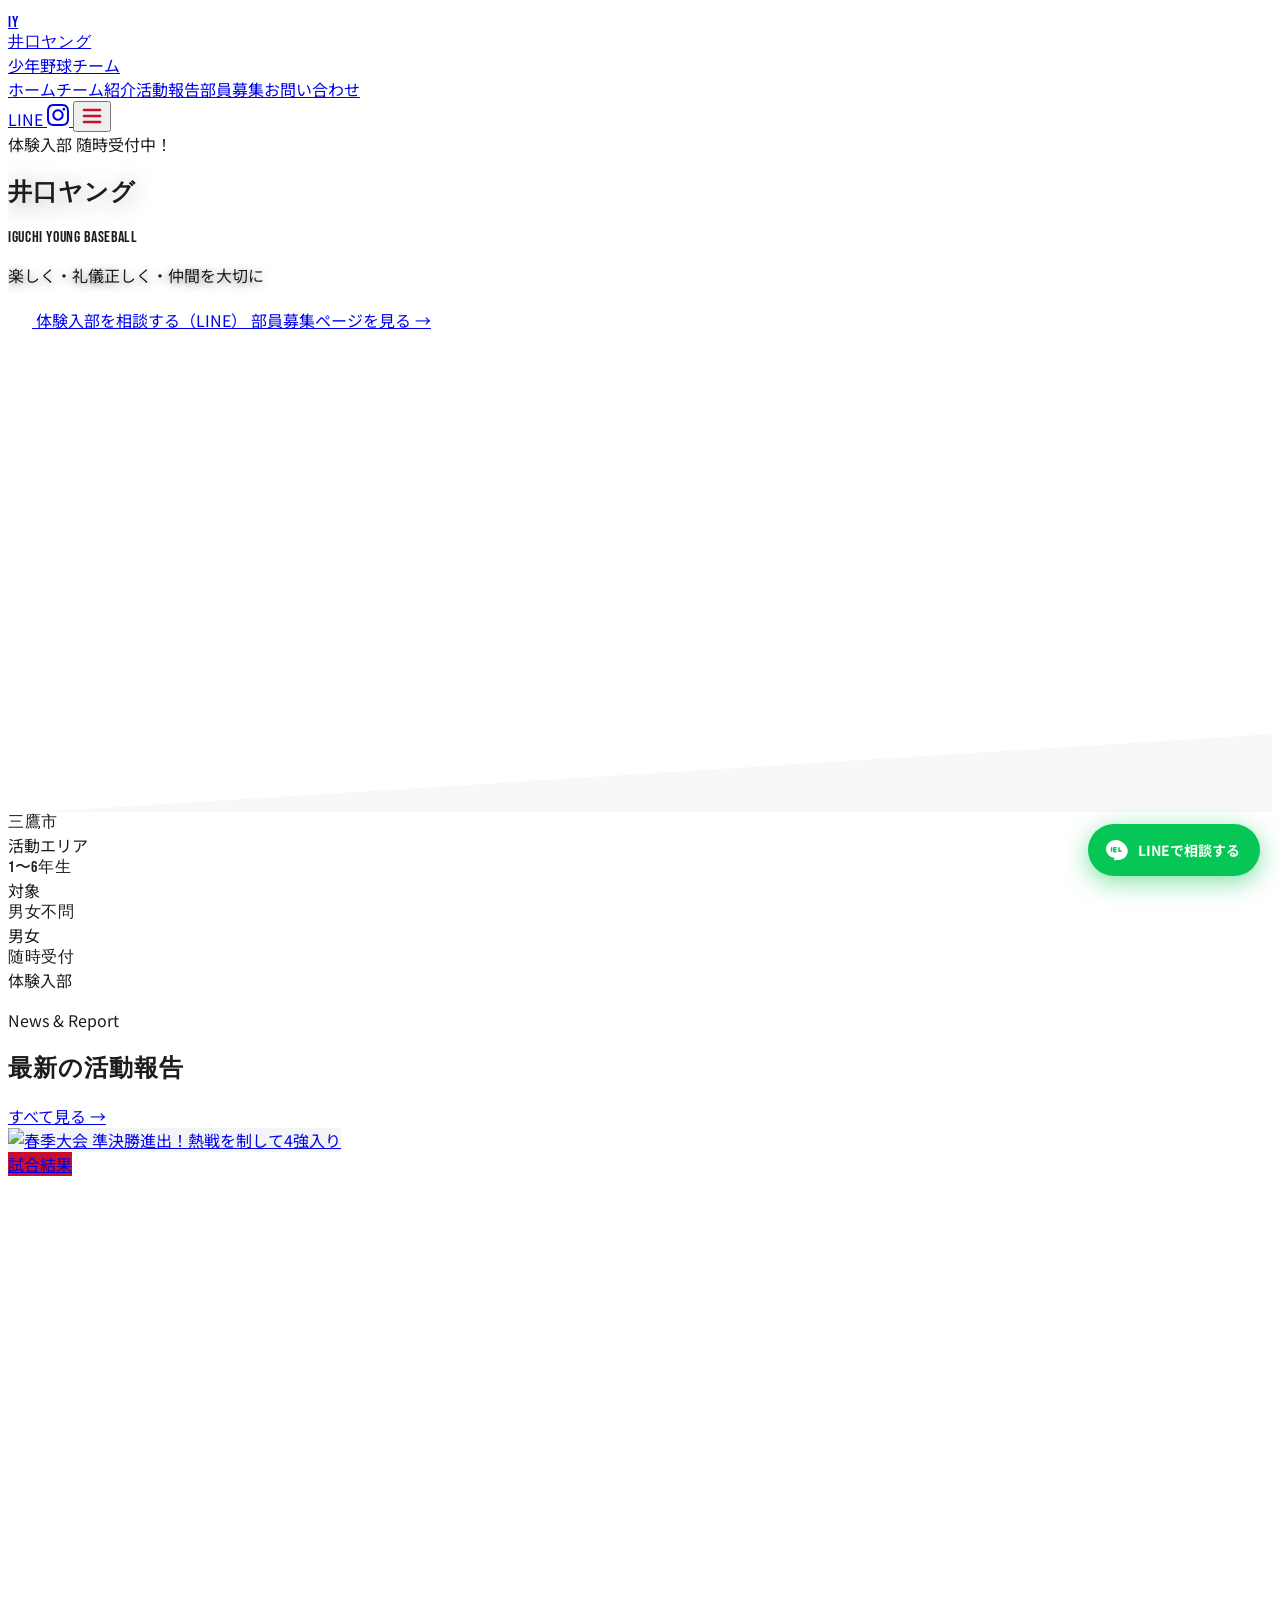
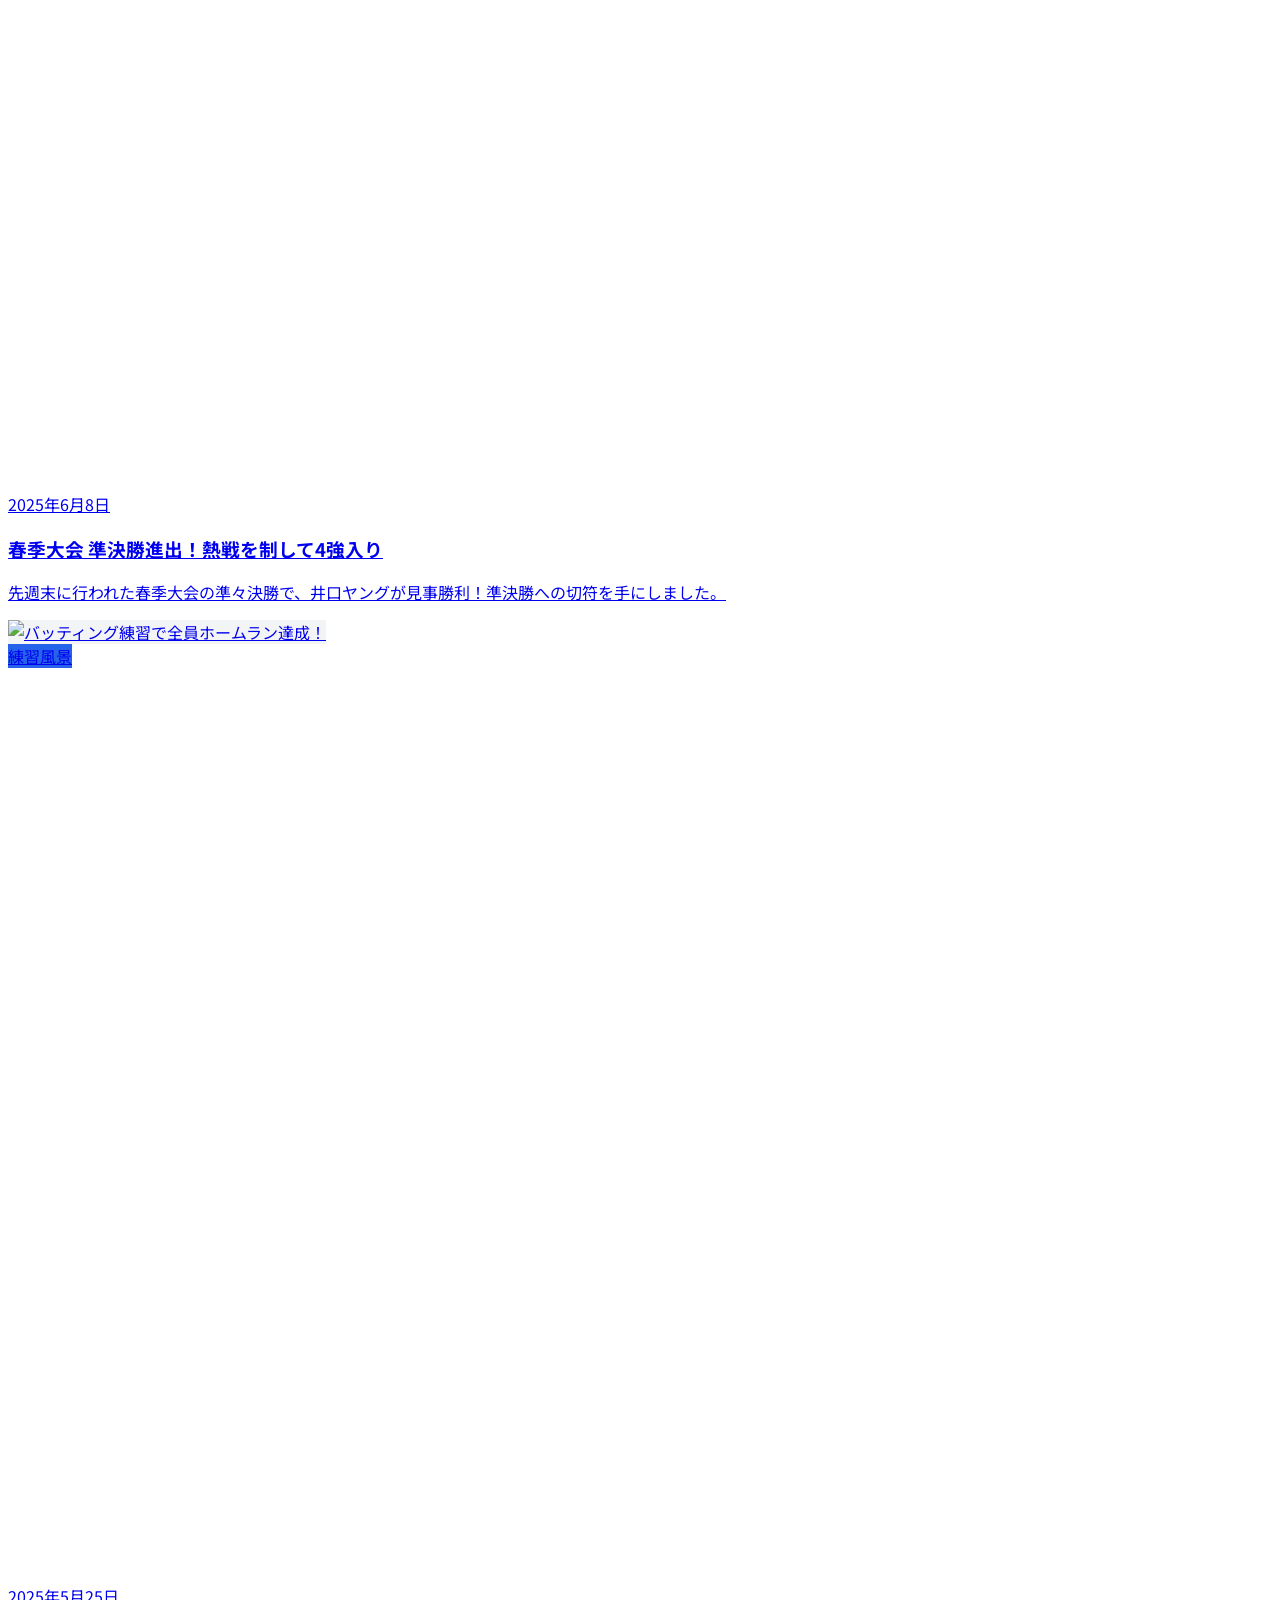
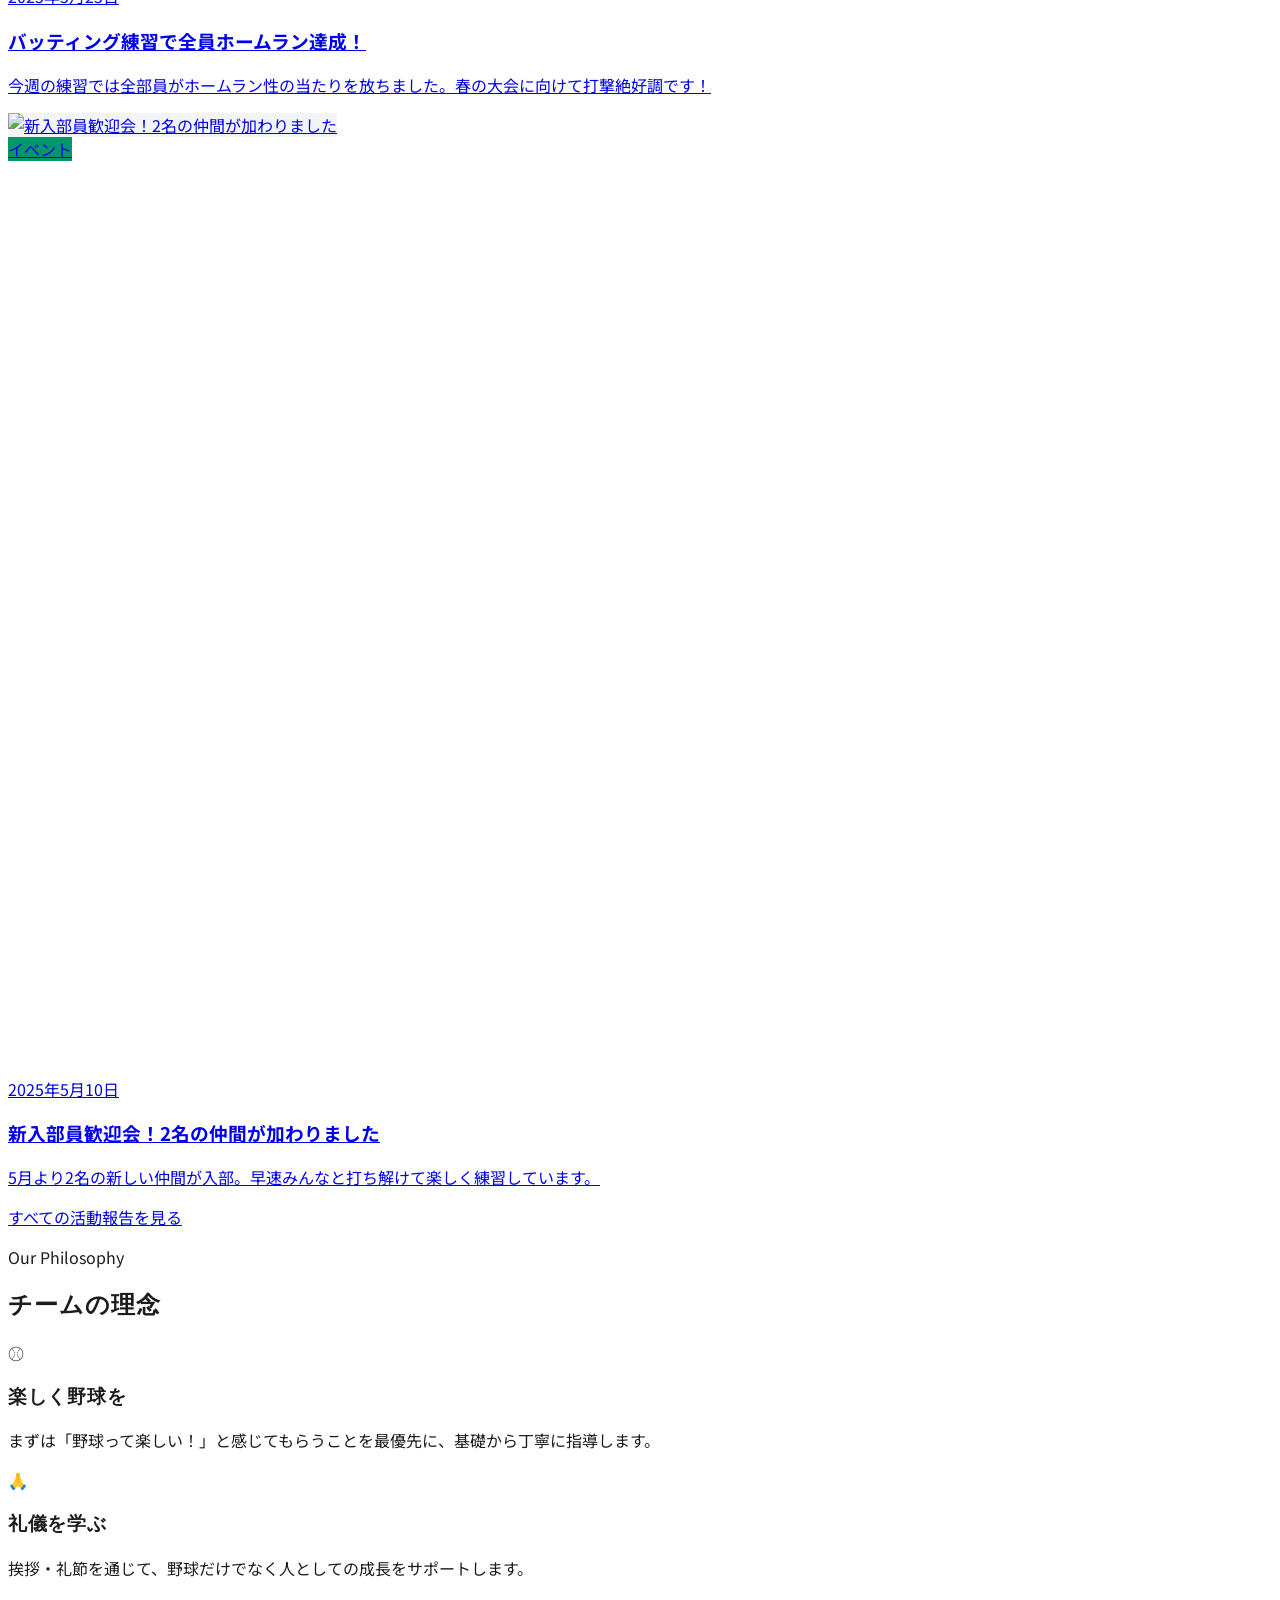
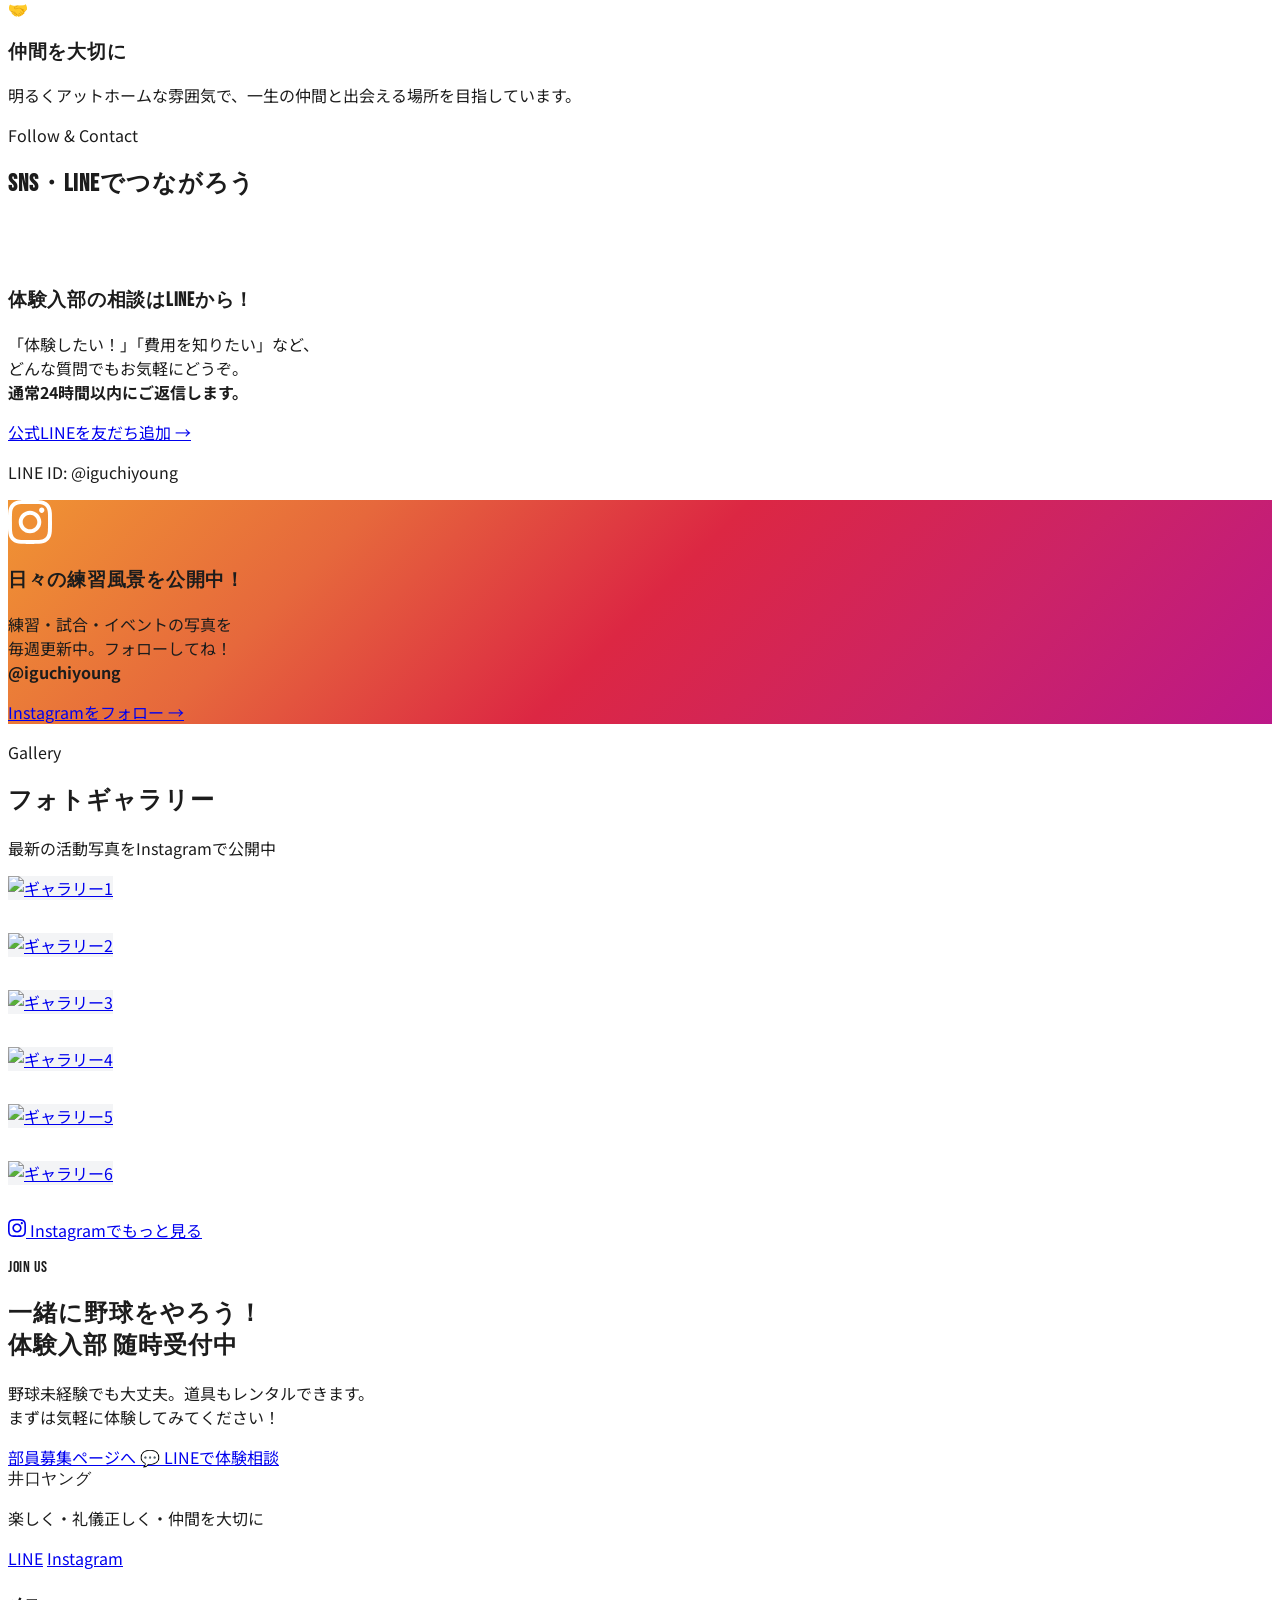
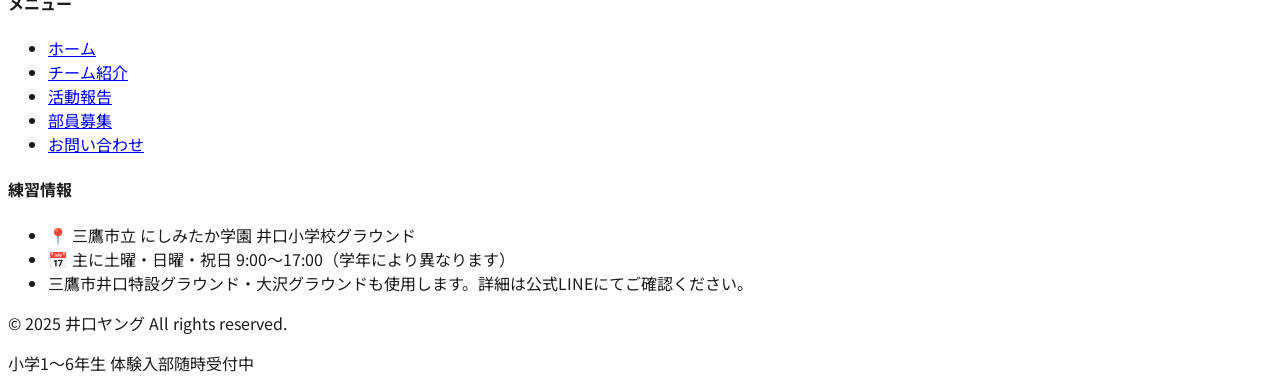
==== index.html @ fe6305e9 "Add files via upload" ====
<!DOCTYPE html>
<html lang="ja">
<head>
  <meta charset="UTF-8">
  <meta name="viewport" content="width=device-width, initial-scale=1.0">
  <title>井口ヤング｜名古屋の少年野球チーム 体験入部受付中</title>
  <meta name="description" content="名古屋市の少年野球チーム・井口ヤング。小学1〜6年生対象。楽しく・礼儀正しく・仲間を大切にを理念に活動中。体験入部随時受付中！">
  <meta property="og:title" content="井口ヤング｜名古屋の少年野球チーム">
  <meta property="og:description" content="体験入部随時受付中！まずは公式LINEにお気軽にご連絡ください。">
  <meta property="og:image" content="images/og-image.jpg">
  <meta property="og:type" content="website">

  <script src="https://cdn.tailwindcss.com"></script>
  <link rel="preconnect" href="https://fonts.googleapis.com">
  <link rel="preconnect" href="https://fonts.gstatic.com" crossorigin>
  <link href="https://fonts.googleapis.com/css2?family=Bebas+Neue&family=Noto+Sans+JP:wght@400;500;700;900&display=swap" rel="stylesheet">
  <script src="config.js"></script>

  <script>
    tailwind.config = {
      theme: {
        extend: {
          colors: {
            'red-team':   '#C8102E',
            'red-dark':   '#8B0000',
            'red-light':  '#E84060',
            'gold':       '#F7C948',
            'line-green': '#06C755',
          }
        }
      }
    }
  </script>

  <style>
    * { box-sizing: border-box; }
    body { font-family: 'Noto Sans JP', sans-serif; color: #1c1c1c; overflow-x: hidden; }
    .bebas { font-family: 'Bebas Neue', sans-serif; letter-spacing: 0.04em; }

    /* ── floating LINE ── */
    #float-line {
      position: fixed; bottom: 24px; right: 20px; z-index: 9999;
      display: flex; align-items: center; gap: 10px;
      background: #06C755; color: #fff;
      padding: 14px 20px 14px 16px; border-radius: 50px;
      font-weight: 700; font-size: 14px;
      box-shadow: 0 6px 24px rgba(6,199,85,.5);
      text-decoration: none; transition: transform .25s, box-shadow .25s;
      animation: float-bob 3s ease-in-out infinite;
    }
    #float-line:hover { transform: scale(1.06) translateY(-2px); box-shadow: 0 10px 30px rgba(6,199,85,.55); }
    #float-line svg { flex-shrink: 0; }
    @keyframes float-bob {
      0%,100% { transform: translateY(0); }
      50% { transform: translateY(-5px); }
    }

    /* ── hero ── */
    .hero-bg {
      background: linear-gradient(135deg, #6b0000 0%, #C8102E 55%, #E84060 100%);
      position: relative; overflow: hidden;
    }
    .hero-bg::before {
      content: ''; position: absolute; inset: 0;
      background: url('images/main-hero.jpg') center/cover no-repeat;
      opacity: .22; mix-blend-mode: luminosity;
    }
    .hero-diagonal {
      position: absolute; bottom: -2px; left: 0; right: 0; height: 80px;
      background: #f8f8f8;
      clip-path: polygon(0 100%, 100% 0, 100% 100%);
    }

    /* ── red stripe decoration ── */
    .stripe-deco {
      background: repeating-linear-gradient(
        -55deg, transparent, transparent 8px,
        rgba(255,255,255,.06) 8px, rgba(255,255,255,.06) 16px
      );
    }

    /* ── card hover ── */
    .card-lift { transition: transform .3s ease, box-shadow .3s ease; }
    .card-lift:hover { transform: translateY(-6px); box-shadow: 0 16px 40px rgba(200,16,46,.18); }

    /* ── section divider ── */
    .wave-top {
      clip-path: ellipse(55% 55% at 50% 100%);
      height: 60px; background: inherit;
    }

    /* ── instagram gradient ── */
    .insta-grad {
      background: linear-gradient(135deg, #f09433 0%, #e6683c 25%, #dc2743 50%, #cc2366 75%, #bc1888 100%);
    }

    /* ── scroll reveal ── */
    .reveal { opacity: 0; transform: translateY(28px); transition: opacity .65s ease, transform .65s ease; }
    .reveal.in { opacity: 1; transform: none; }

    /* ── mobile menu ── */
    #mobile-menu { display: none; }
    #mobile-menu.open { display: block; }

    /* ── image aspect ratio ── */
    .aspect-card { aspect-ratio: 4/3; }
    .aspect-sq   { aspect-ratio: 1/1; }
    .img-cover { width: 100%; height: 100%; object-fit: cover; object-position: center; }

    /* ── blog category badge ── */
    .badge-game    { background: #C8102E; }
    .badge-practice { background: #2563eb; }
    .badge-event   { background: #059669; }

    @media (max-width: 640px) {
      #float-line span { display: none; }
      #float-line { padding: 16px; border-radius: 50%; }
    }
  </style>
</head>
<body class="bg-gray-50">

  <!-- ╔══════════════════════════════════════════════════╗
       ║  FLOATING LINE BUTTON                           ║
       ╚══════════════════════════════════════════════════╝ -->
  <a id="float-line" href="#" aria-label="公式LINEへ">
    <svg width="24" height="24" viewBox="0 0 24 24" fill="white">
      <path d="M12 2C6.477 2 2 6.059 2 11.07c0 4.49 3.65 8.24 8.58 8.962l-.5 1.857c-.08.297.165.573.458.51l2.17-.496c.35.06.71.097 1.082.097 5.523 0 10-4.059 10-9.07S17.523 2 12 2zm-3.75 11.25c0 .414-.336.75-.75.75s-.75-.336-.75-.75V9.75c0-.414.336-.75.75-.75s.75.336.75.75v3.5zm1.5.75c-.414 0-.75-.336-.75-.75V9.75c0-.414.336-.75.75-.75h2.25c.414 0 .75.336.75.75s-.336.75-.75.75H10.5v.5h1.25c.414 0 .75.336.75.75s-.336.75-.75.75H10.5v.5h1.25c.414 0 .75.336.75.75s-.336.75-.75.75H9.75zm7.5 0h-2.25c-.414 0-.75-.336-.75-.75V9.75c0-.414.336-.75.75-.75s.75.336.75.75v2.75h1.5c.414 0 .75.336.75.75s-.336.75-.75.75zm-10.5 0"/>
    </svg>
    <span>LINEで相談する</span>
  </a>

  <!-- ╔══════════════════════════════════════════════════╗
       ║  HEADER / NAV                                   ║
       ╚══════════════════════════════════════════════════╝ -->
  <header id="site-header" class="sticky top-0 z-50 bg-white shadow-md transition-all">
    <div class="max-w-6xl mx-auto px-4 sm:px-6">
      <div class="flex items-center justify-between h-16">

        <!-- Logo -->
        <a href="index.html" class="flex items-center gap-3">
          <div class="w-10 h-10 rounded-full bg-red-team flex items-center justify-center overflow-hidden">
            <img src="images/logo.png" alt="井口ヤングロゴ" class="w-full h-full object-cover"
              onerror="this.style.display='none';this.parentElement.innerHTML='<span class=\'text-white font-bold text-sm bebas\'>IY</span>'">
          </div>
          <div class="leading-tight">
            <div class="text-red-team font-black text-lg leading-none bebas tracking-wider">井口ヤング</div>
            <div class="text-gray-400 text-xs">少年野球チーム</div>
          </div>
        </a>

        <!-- Desktop Nav -->
        <nav class="hidden md:flex items-center gap-1" id="desktop-nav"></nav>

        <!-- SNS icons + hamburger -->
        <div class="flex items-center gap-3">
          <a href="#" id="header-line" class="hidden sm:flex items-center gap-1.5 bg-line-green hover:bg-green-600 text-white text-xs font-bold px-3 py-1.5 rounded-full transition-colors">
            LINE
          </a>
          <a href="#" id="header-insta" class="hidden sm:flex text-pink-600 hover:text-pink-800 transition-colors" aria-label="Instagram">
            <svg width="22" height="22" fill="currentColor" viewBox="0 0 24 24">
              <path d="M12 2.163c3.204 0 3.584.012 4.85.07 3.252.148 4.771 1.691 4.919 4.919.058 1.265.069 1.645.069 4.849 0 3.205-.012 3.584-.069 4.849-.149 3.225-1.664 4.771-4.919 4.919-1.266.058-1.644.07-4.85.07-3.204 0-3.584-.012-4.849-.07-3.26-.149-4.771-1.699-4.919-4.92-.058-1.265-.07-1.644-.07-4.849 0-3.204.013-3.583.07-4.849.149-3.227 1.664-4.771 4.919-4.919 1.266-.057 1.645-.069 4.849-.069zm0-2.163c-3.259 0-3.667.014-4.947.072-4.358.2-6.78 2.618-6.98 6.98-.059 1.281-.073 1.689-.073 4.948 0 3.259.014 3.668.072 4.948.2 4.358 2.618 6.78 6.98 6.98 1.281.058 1.689.072 4.948.072 3.259 0 3.668-.014 4.948-.072 4.354-.2 6.782-2.618 6.979-6.98.059-1.28.073-1.689.073-4.948 0-3.259-.014-3.667-.072-4.947-.196-4.354-2.617-6.78-6.979-6.98-1.281-.059-1.69-.073-4.949-.073zm0 5.838c-3.403 0-6.162 2.759-6.162 6.162s2.759 6.163 6.162 6.163 6.162-2.759 6.162-6.163c0-3.403-2.759-6.162-6.162-6.162zm0 10.162c-2.209 0-4-1.79-4-4 0-2.209 1.791-4 4-4s4 1.791 4 4c0 2.21-1.791 4-4 4zm6.406-11.845c-.796 0-1.441.645-1.441 1.44s.645 1.44 1.441 1.44c.795 0 1.439-.645 1.439-1.44s-.644-1.44-1.439-1.44z"/>
            </svg>
          </a>
          <!-- Hamburger -->
          <button id="hamburger" class="md:hidden p-2 rounded-lg hover:bg-gray-100 transition-colors" aria-label="メニュー">
            <svg id="ham-icon" width="22" height="22" fill="none" stroke="#C8102E" stroke-width="2.5" stroke-linecap="round">
              <line x1="3" y1="6" x2="19" y2="6"/>
              <line x1="3" y1="12" x2="19" y2="12"/>
              <line x1="3" y1="18" x2="19" y2="18"/>
            </svg>
          </button>
        </div>
      </div>
    </div>

    <!-- Mobile menu -->
    <div id="mobile-menu" class="md:hidden border-t border-gray-100 bg-white">
      <nav id="mobile-nav" class="flex flex-col py-2"></nav>
      <div class="flex gap-3 px-4 py-3 border-t border-gray-100">
        <a href="#" id="mobile-line-btn" class="flex-1 bg-line-green text-white text-center py-2.5 rounded-lg font-bold text-sm">💬 公式LINE</a>
        <a href="#" id="mobile-insta-btn" class="flex-1 bg-gradient-to-r from-yellow-400 via-red-400 to-pink-500 text-white text-center py-2.5 rounded-lg font-bold text-sm">📸 Instagram</a>
      </div>
    </div>
  </header>


  <!-- ╔══════════════════════════════════════════════════╗
       ║  HERO                                           ║
       ╚══════════════════════════════════════════════════╝ -->
  <section class="hero-bg stripe-deco relative" style="min-height: min(100svh, 680px);">
    <div class="relative z-10 flex flex-col items-center justify-center text-center text-white px-4 py-24 sm:py-32 min-h-[inherit]" style="min-height: min(100svh, 680px);">

      <!-- Badge -->
      <div class="inline-flex items-center gap-2 bg-white/15 backdrop-blur-sm border border-white/30 rounded-full px-4 py-1.5 text-sm font-medium mb-6 reveal">
        <span class="w-2 h-2 rounded-full bg-gold animate-pulse"></span>
        体験入部 随時受付中！
      </div>

      <!-- Team name -->
      <h1 class="bebas text-7xl sm:text-9xl leading-none mb-2 reveal" style="text-shadow: 0 4px 24px rgba(0,0,0,.4);">
        井口ヤング
      </h1>
      <p class="bebas text-xl sm:text-3xl text-white/70 tracking-[.3em] mb-6 reveal">IGUCHI YOUNG BASEBALL</p>

      <!-- Tagline -->
      <p class="text-lg sm:text-xl font-medium text-white/90 mb-10 reveal" style="text-shadow:0 2px 8px rgba(0,0,0,.5)">
        楽しく・礼儀正しく・仲間を大切に
      </p>

      <!-- CTAs -->
      <div class="flex flex-col sm:flex-row gap-4 reveal">
        <a href="#" id="hero-line-btn"
          class="flex items-center justify-center gap-2 bg-line-green hover:bg-green-500 text-white font-bold text-lg px-8 py-4 rounded-xl shadow-lg transition-all hover:shadow-green-400/40 hover:scale-105">
          <svg width="24" height="24" fill="white" viewBox="0 0 24 24"><path d="M12 2C6.477 2 2 6.059 2 11.07c0 4.49 3.65 8.24 8.58 8.962l-.5 1.857c-.08.297.165.573.458.51l2.17-.496c.35.06.71.097 1.082.097 5.523 0 10-4.059 10-9.07S17.523 2 12 2z"/></svg>
          体験入部を相談する（LINE）
        </a>
        <a href="recruit.html"
          class="flex items-center justify-center gap-2 bg-white/15 hover:bg-white/25 border-2 border-white/60 text-white font-bold text-lg px-8 py-4 rounded-xl backdrop-blur transition-all hover:scale-105">
          部員募集ページを見る →
        </a>
      </div>
    </div>
    <div class="hero-diagonal"></div>
  </section>


  <!-- ╔══════════════════════════════════════════════════╗
       ║  STATS BAR                                      ║
       ╚══════════════════════════════════════════════════╝ -->
  <section class="bg-red-team py-8 sm:py-10">
    <div class="max-w-5xl mx-auto px-4">
      <div class="grid grid-cols-2 sm:grid-cols-4 gap-6 text-center text-white" id="stats-bar"></div>
    </div>
  </section>


  <!-- ╔══════════════════════════════════════════════════╗
       ║  LATEST ACTIVITIES                              ║
       ╚══════════════════════════════════════════════════╝ -->
  <section class="bg-gray-50 py-16 sm:py-20 px-4">
    <div class="max-w-6xl mx-auto">
      <div class="flex items-end justify-between mb-10 reveal">
        <div>
          <p class="text-red-team font-bold text-sm tracking-widest uppercase mb-1">News &amp; Report</p>
          <h2 class="bebas text-4xl sm:text-5xl text-gray-900">最新の活動報告</h2>
        </div>
        <a href="blog.html" class="text-red-team font-bold text-sm hover:underline hidden sm:block">すべて見る →</a>
      </div>

      <div class="grid sm:grid-cols-3 gap-6 reveal" id="blog-cards"></div>

      <div class="text-center mt-10 sm:hidden reveal">
        <a href="blog.html" class="inline-block border-2 border-red-team text-red-team font-bold px-8 py-3 rounded-full hover:bg-red-team hover:text-white transition-colors">
          すべての活動報告を見る
        </a>
      </div>
    </div>
  </section>


  <!-- ╔══════════════════════════════════════════════════╗
       ║  PHILOSOPHY                                     ║
       ╚══════════════════════════════════════════════════╝ -->
  <section class="bg-red-dark py-16 sm:py-20 px-4 stripe-deco relative">
    <div class="max-w-5xl mx-auto relative z-10">
      <div class="text-center mb-12 reveal">
        <p class="text-gold font-bold text-sm tracking-widest uppercase mb-2">Our Philosophy</p>
        <h2 class="bebas text-4xl sm:text-5xl text-white">チームの理念</h2>
      </div>
      <div class="grid sm:grid-cols-3 gap-6 reveal" id="philosophy-cards"></div>
    </div>
  </section>


  <!-- ╔══════════════════════════════════════════════════╗
       ║  SNS / LINE BANNER                              ║
       ╚══════════════════════════════════════════════════╝ -->
  <section class="bg-gray-100 py-16 sm:py-20 px-4">
    <div class="max-w-5xl mx-auto">
      <div class="text-center mb-10 reveal">
        <p class="text-red-team font-bold text-sm tracking-widest uppercase mb-1">Follow &amp; Contact</p>
        <h2 class="bebas text-4xl sm:text-5xl text-gray-900">SNS・LINEでつながろう</h2>
      </div>

      <!-- 2 column grid (stacked on mobile) -->
      <div class="grid sm:grid-cols-2 gap-5 reveal">

        <!-- LINE card -->
        <div class="bg-line-green rounded-2xl p-8 flex flex-col items-center text-center text-white shadow-xl card-lift overflow-hidden relative">
          <div class="absolute top-0 right-0 w-40 h-40 bg-white/10 rounded-full -translate-y-10 translate-x-10"></div>
          <div class="relative z-10">
            <div class="w-20 h-20 bg-white/20 rounded-2xl flex items-center justify-center mb-5 mx-auto">
              <svg width="44" height="44" fill="white" viewBox="0 0 24 24">
                <path d="M12 2C6.477 2 2 6.059 2 11.07c0 4.49 3.65 8.24 8.58 8.962l-.5 1.857c-.08.297.165.573.458.51l2.17-.496c.35.06.71.097 1.082.097 5.523 0 10-4.059 10-9.07S17.523 2 12 2z"/>
              </svg>
            </div>
            <h3 class="bebas text-3xl mb-2">体験入部の相談はLINEから！</h3>
            <p class="text-white/85 text-sm mb-6 leading-relaxed">
              「体験したい！」「費用を知りたい」など、<br>
              どんな質問でもお気軽にどうぞ。<br>
              <strong>通常24時間以内にご返信します。</strong>
            </p>
            <a href="#" id="sns-line-btn"
              class="bg-white text-line-green font-black text-lg px-8 py-3.5 rounded-xl hover:bg-green-50 transition-colors shadow-lg">
              公式LINEを友だち追加 →
            </a>
            <p class="text-white/60 text-xs mt-3" id="sns-line-id"></p>
          </div>
        </div>

        <!-- Instagram card -->
        <div class="insta-grad rounded-2xl p-8 flex flex-col items-center text-center text-white shadow-xl card-lift overflow-hidden relative">
          <div class="absolute bottom-0 left-0 w-40 h-40 bg-white/10 rounded-full translate-y-10 -translate-x-10"></div>
          <div class="relative z-10">
            <div class="w-20 h-20 bg-white/20 rounded-2xl flex items-center justify-center mb-5 mx-auto">
              <svg width="44" height="44" fill="white" viewBox="0 0 24 24">
                <path d="M12 2.163c3.204 0 3.584.012 4.85.07 3.252.148 4.771 1.691 4.919 4.919.058 1.265.069 1.645.069 4.849 0 3.205-.012 3.584-.069 4.849-.149 3.225-1.664 4.771-4.919 4.919-1.266.058-1.644.07-4.85.07-3.204 0-3.584-.012-4.849-.07-3.26-.149-4.771-1.699-4.919-4.92-.058-1.265-.07-1.644-.07-4.849 0-3.204.013-3.583.07-4.849.149-3.227 1.664-4.771 4.919-4.919 1.266-.057 1.645-.069 4.849-.069zm0-2.163c-3.259 0-3.667.014-4.947.072-4.358.2-6.78 2.618-6.98 6.98-.059 1.281-.073 1.689-.073 4.948 0 3.259.014 3.668.072 4.948.2 4.358 2.618 6.78 6.98 6.98 1.281.058 1.689.072 4.948.072 3.259 0 3.668-.014 4.948-.072 4.354-.2 6.782-2.618 6.979-6.98.059-1.28.073-1.689.073-4.948 0-3.259-.014-3.667-.072-4.947-.196-4.354-2.617-6.78-6.979-6.98-1.281-.059-1.69-.073-4.949-.073zm0 5.838c-3.403 0-6.162 2.759-6.162 6.162s2.759 6.163 6.162 6.163 6.162-2.759 6.162-6.163c0-3.403-2.759-6.162-6.162-6.162zm0 10.162c-2.209 0-4-1.79-4-4 0-2.209 1.791-4 4-4s4 1.791 4 4c0 2.21-1.791 4-4 4zm6.406-11.845c-.796 0-1.441.645-1.441 1.44s.645 1.44 1.441 1.44c.795 0 1.439-.645 1.439-1.44s-.644-1.44-1.439-1.44z"/>
              </svg>
            </div>
            <h3 class="bebas text-3xl mb-2">日々の練習風景を公開中！</h3>
            <p class="text-white/85 text-sm mb-6 leading-relaxed">
              練習・試合・イベントの写真を<br>
              毎週更新中。フォローしてね！<br>
              <strong id="insta-handle-text"></strong>
            </p>
            <a href="#" id="sns-insta-btn"
              class="bg-white text-pink-600 font-black text-lg px-8 py-3.5 rounded-xl hover:bg-pink-50 transition-colors shadow-lg">
              Instagramをフォロー →
            </a>
          </div>
        </div>

      </div>
    </div>
  </section>


  <!-- ╔══════════════════════════════════════════════════╗
       ║  GALLERY PREVIEW                                ║
       ╚══════════════════════════════════════════════════╝ -->
  <section class="bg-white py-16 sm:py-20 px-4">
    <div class="max-w-6xl mx-auto">
      <div class="text-center mb-10 reveal">
        <p class="text-red-team font-bold text-sm tracking-widest uppercase mb-1">Gallery</p>
        <h2 class="bebas text-4xl sm:text-5xl text-gray-900">フォトギャラリー</h2>
        <p class="text-gray-500 text-sm mt-2">最新の活動写真をInstagramで公開中</p>
      </div>

      <div class="grid grid-cols-2 sm:grid-cols-3 gap-2 sm:gap-3 reveal" id="gallery-grid"></div>

      <div class="text-center mt-8 reveal">
        <a href="#" id="gallery-insta-link"
          class="inline-flex items-center gap-2 border-2 border-gray-200 hover:border-red-team text-gray-600 hover:text-red-team font-bold px-8 py-3.5 rounded-full transition-colors">
          <svg width="18" height="18" fill="currentColor" viewBox="0 0 24 24"><path d="M12 2.163c3.204 0 3.584.012 4.85.07 3.252.148 4.771 1.691 4.919 4.919.058 1.265.069 1.645.069 4.849 0 3.205-.012 3.584-.069 4.849-.149 3.225-1.664 4.771-4.919 4.919-1.266.058-1.644.07-4.85.07-3.204 0-3.584-.012-4.849-.07-3.26-.149-4.771-1.699-4.919-4.92-.058-1.265-.07-1.644-.07-4.849 0-3.204.013-3.583.07-4.849.149-3.227 1.664-4.771 4.919-4.919 1.266-.057 1.645-.069 4.849-.069zm0-2.163c-3.259 0-3.667.014-4.947.072-4.358.2-6.78 2.618-6.98 6.98-.059 1.281-.073 1.689-.073 4.948 0 3.259.014 3.668.072 4.948.2 4.358 2.618 6.78 6.98 6.98 1.281.058 1.689.072 4.948.072 3.259 0 3.668-.014 4.948-.072 4.354-.2 6.782-2.618 6.979-6.98.059-1.28.073-1.689.073-4.948 0-3.259-.014-3.667-.072-4.947-.196-4.354-2.617-6.78-6.979-6.98-1.281-.059-1.69-.073-4.949-.073zm0 5.838c-3.403 0-6.162 2.759-6.162 6.162s2.759 6.163 6.162 6.163 6.162-2.759 6.162-6.163c0-3.403-2.759-6.162-6.162-6.162zm0 10.162c-2.209 0-4-1.79-4-4 0-2.209 1.791-4 4-4s4 1.791 4 4c0 2.21-1.791 4-4 4zm6.406-11.845c-.796 0-1.441.645-1.441 1.44s.645 1.44 1.441 1.44c.795 0 1.439-.645 1.439-1.44s-.644-1.44-1.439-1.44z"/></svg>
          Instagramでもっと見る
        </a>
      </div>
    </div>
  </section>


  <!-- ╔══════════════════════════════════════════════════╗
       ║  RECRUIT CTA                                    ║
       ╚══════════════════════════════════════════════════╝ -->
  <section class="bg-red-team stripe-deco py-16 sm:py-20 px-4">
    <div class="max-w-3xl mx-auto text-center text-white reveal">
      <p class="bebas text-2xl text-gold tracking-widest mb-3">JOIN US</p>
      <h2 class="bebas text-5xl sm:text-6xl mb-4 leading-tight">
        一緒に野球をやろう！<br>体験入部 随時受付中
      </h2>
      <p class="text-white/85 text-base sm:text-lg mb-10 leading-relaxed">
        野球未経験でも大丈夫。道具もレンタルできます。<br>
        まずは気軽に体験してみてください！
      </p>
      <div class="flex flex-col sm:flex-row gap-4 justify-center">
        <a href="recruit.html"
          class="bg-white text-red-team font-black text-lg px-10 py-4 rounded-xl hover:bg-gray-100 transition-colors shadow-lg">
          部員募集ページへ
        </a>
        <a href="#" id="cta-line-btn"
          class="bg-line-green hover:bg-green-500 text-white font-black text-lg px-10 py-4 rounded-xl transition-colors shadow-lg">
          💬 LINEで体験相談
        </a>
      </div>
    </div>
  </section>


  <!-- ╔══════════════════════════════════════════════════╗
       ║  FOOTER                                         ║
       ╚══════════════════════════════════════════════════╝ -->
  <footer class="bg-gray-900 text-gray-400 py-12 px-4">
    <div class="max-w-6xl mx-auto">
      <div class="grid sm:grid-cols-3 gap-8 mb-10">

        <!-- Brand -->
        <div>
          <div class="bebas text-2xl text-white mb-2">井口ヤング</div>
          <p class="text-sm leading-relaxed" id="footer-tagline"></p>
          <div class="flex gap-3 mt-4">
            <a href="#" id="footer-line" class="text-xs bg-line-green text-white px-3 py-1.5 rounded-full font-bold">LINE</a>
            <a href="#" id="footer-insta" class="text-xs bg-gradient-to-r from-yellow-500 to-pink-500 text-white px-3 py-1.5 rounded-full font-bold">Instagram</a>
          </div>
        </div>

        <!-- Nav -->
        <div>
          <h4 class="text-white font-bold mb-3 text-sm uppercase tracking-wider">メニュー</h4>
          <ul class="space-y-2 text-sm" id="footer-nav"></ul>
        </div>

        <!-- Contact -->
        <div>
          <h4 class="text-white font-bold mb-3 text-sm uppercase tracking-wider">練習情報</h4>
          <ul class="space-y-2 text-sm" id="footer-info"></ul>
        </div>
      </div>

      <div class="border-t border-gray-800 pt-6 flex flex-col sm:flex-row justify-between items-center gap-2 text-xs">
        <p>© 2025 井口ヤング All rights reserved.</p>
        <p>小学1〜6年生 体験入部随時受付中</p>
      </div>
    </div>
  </footer>


  <!-- ════════════════════ SCRIPTS ════════════════════ -->
  <script>
    // ── Helper ──────────────────────────────────────────
    const C = SITE_CONFIG;
    const $ = id => document.getElementById(id);
    const imgFallbackColor = '#f3f4f6';

    function imgWithFallback(src, alt, cls='img-cover', style='') {
      return `<img src="${src}" alt="${alt}" class="${cls}" style="${style}"
        onerror="this.src='';this.style.background='${imgFallbackColor}';this.onerror=null;">`;
    }

    // ── URLs ─────────────────────────────────────────────
    ['hero-line-btn','sns-line-btn','header-line','mobile-line-btn','cta-line-btn','footer-line','float-line']
      .forEach(id => { if($(id)) $(id).href = C.contact.lineUrl; });
    ['sns-insta-btn','header-insta','mobile-insta-btn','gallery-insta-link','footer-insta']
      .forEach(id => { if($(id)) $(id).href = C.contact.instagramUrl; });

    $('sns-line-id').textContent = `LINE ID: ${C.contact.lineId}`;
    $('insta-handle-text').textContent = C.contact.instagramHandle;

    // ── Desktop Nav ──────────────────────────────────────
    $('desktop-nav').innerHTML = C.nav.map(n =>
      `<a href="${n.href}" class="px-3 py-1.5 text-sm font-medium text-gray-700 hover:text-red-team transition-colors rounded-lg hover:bg-red-50 ${n.href==='index.html'?'text-red-team':''}">${n.label}</a>`
    ).join('');

    // ── Mobile Nav ───────────────────────────────────────
    $('mobile-nav').innerHTML = C.nav.map(n =>
      `<a href="${n.href}" class="px-5 py-3 text-sm font-medium text-gray-700 hover:bg-red-50 hover:text-red-team flex items-center gap-2">${n.label}</a>`
    ).join('');

    // ── Hamburger ────────────────────────────────────────
    $('hamburger').addEventListener('click', () => {
      $('mobile-menu').classList.toggle('open');
    });

    // ── Stats bar ────────────────────────────────────────
    $('stats-bar').innerHTML = C.stats.map(s => `
      <div class="py-2">
        <div class="bebas text-4xl sm:text-5xl text-gold leading-none">${s.value}</div>
        <div class="text-white/75 text-xs sm:text-sm mt-1 font-medium">${s.label}</div>
      </div>
    `).join('');

    // ── Blog Cards ───────────────────────────────────────
    const badgeMap = { '試合結果':'badge-game text-white','練習風景':'badge-practice text-white','イベント':'badge-event text-white' };
    $('blog-cards').innerHTML = C.recentPosts.map(p => `
      <a href="${p.href}" class="bg-white rounded-2xl overflow-hidden shadow-sm card-lift block">
        <div class="aspect-card relative overflow-hidden">
          ${imgWithFallback(p.img, p.title)}
          <div class="absolute top-3 left-3">
            <span class="text-xs font-bold px-2.5 py-1 rounded-full ${badgeMap[p.category]||'bg-gray-500 text-white'}">${p.category}</span>
          </div>
        </div>
        <div class="p-5">
          <p class="text-gray-400 text-xs mb-1.5">${p.date}</p>
          <h3 class="font-bold text-gray-900 text-base leading-snug mb-2">${p.title}</h3>
          <p class="text-gray-500 text-sm leading-relaxed line-clamp-2">${p.excerpt}</p>
        </div>
      </a>
    `).join('');

    // ── Philosophy ───────────────────────────────────────
    $('philosophy-cards').innerHTML = C.philosophy.map(p => `
      <div class="bg-white/10 backdrop-blur rounded-2xl p-7 text-white text-center card-lift border border-white/15">
        <div class="text-5xl mb-4">${p.icon}</div>
        <h3 class="bebas text-2xl mb-3 text-gold">${p.title}</h3>
        <p class="text-white/80 text-sm leading-relaxed">${p.desc}</p>
      </div>
    `).join('');

    // ── Gallery ──────────────────────────────────────────
    $('gallery-grid').innerHTML = C.images.gallery.map((src, i) => `
      <a href="${C.contact.instagramUrl}" target="_blank" rel="noopener"
        class="aspect-sq rounded-xl overflow-hidden block relative group">
        ${imgWithFallback(src, `ギャラリー${i+1}`)}
        <div class="absolute inset-0 bg-red-team/0 group-hover:bg-red-team/40 transition-all flex items-center justify-center">
          <svg class="opacity-0 group-hover:opacity-100 transition-opacity" width="28" height="28" fill="white" viewBox="0 0 24 24"><path d="M12 2.163c3.204 0 3.584.012 4.85.07 3.252.148 4.771 1.691 4.919 4.919.058 1.265.069 1.645.069 4.849 0 3.205-.012 3.584-.069 4.849-.149 3.225-1.664 4.771-4.919 4.919-1.266.058-1.644.07-4.85.07-3.204 0-3.584-.012-4.849-.07-3.26-.149-4.771-1.699-4.919-4.92-.058-1.265-.07-1.644-.07-4.849 0-3.204.013-3.583.07-4.849.149-3.227 1.664-4.771 4.919-4.919 1.266-.057 1.645-.069 4.849-.069zm0-2.163c-3.259 0-3.667.014-4.947.072-4.358.2-6.78 2.618-6.98 6.98-.059 1.281-.073 1.689-.073 4.948 0 3.259.014 3.668.072 4.948.2 4.358 2.618 6.78 6.98 6.98 1.281.058 1.689.072 4.948.072 3.259 0 3.668-.014 4.948-.072 4.354-.2 6.782-2.618 6.979-6.98.059-1.28.073-1.689.073-4.948 0-3.259-.014-3.667-.072-4.947-.196-4.354-2.617-6.78-6.979-6.98-1.281-.059-1.69-.073-4.949-.073zm0 5.838c-3.403 0-6.162 2.759-6.162 6.162s2.759 6.163 6.162 6.163 6.162-2.759 6.162-6.163c0-3.403-2.759-6.162-6.162-6.162zm0 10.162c-2.209 0-4-1.79-4-4 0-2.209 1.791-4 4-4s4 1.791 4 4c0 2.21-1.791 4-4 4zm6.406-11.845c-.796 0-1.441.645-1.441 1.44s.645 1.44 1.441 1.44c.795 0 1.439-.645 1.439-1.44s-.644-1.44-1.439-1.44z"/></svg>
        </div>
      </a>
    `).join('');

    // ── Footer ───────────────────────────────────────────
    $('footer-tagline').textContent = C.tagline;
    $('footer-nav').innerHTML = C.nav.map(n => `<li><a href="${n.href}" class="hover:text-white transition-colors">${n.label}</a></li>`).join('');
    $('footer-info').innerHTML = `
      <li>📍 ${C.contact.practiceLocation}</li>
      <li>📅 ${C.contact.practiceSchedule}</li>
      <li class="text-xs text-gray-600 mt-1">${C.contact.practiceNote}</li>
    `;

    // ── Scroll reveal ────────────────────────────────────
    const observer = new IntersectionObserver(entries => {
      entries.forEach(e => { if(e.isIntersecting) e.target.classList.add('in'); });
    }, { threshold: 0.12 });
    document.querySelectorAll('.reveal').forEach(el => observer.observe(el));
  </script>
</body>
</html>
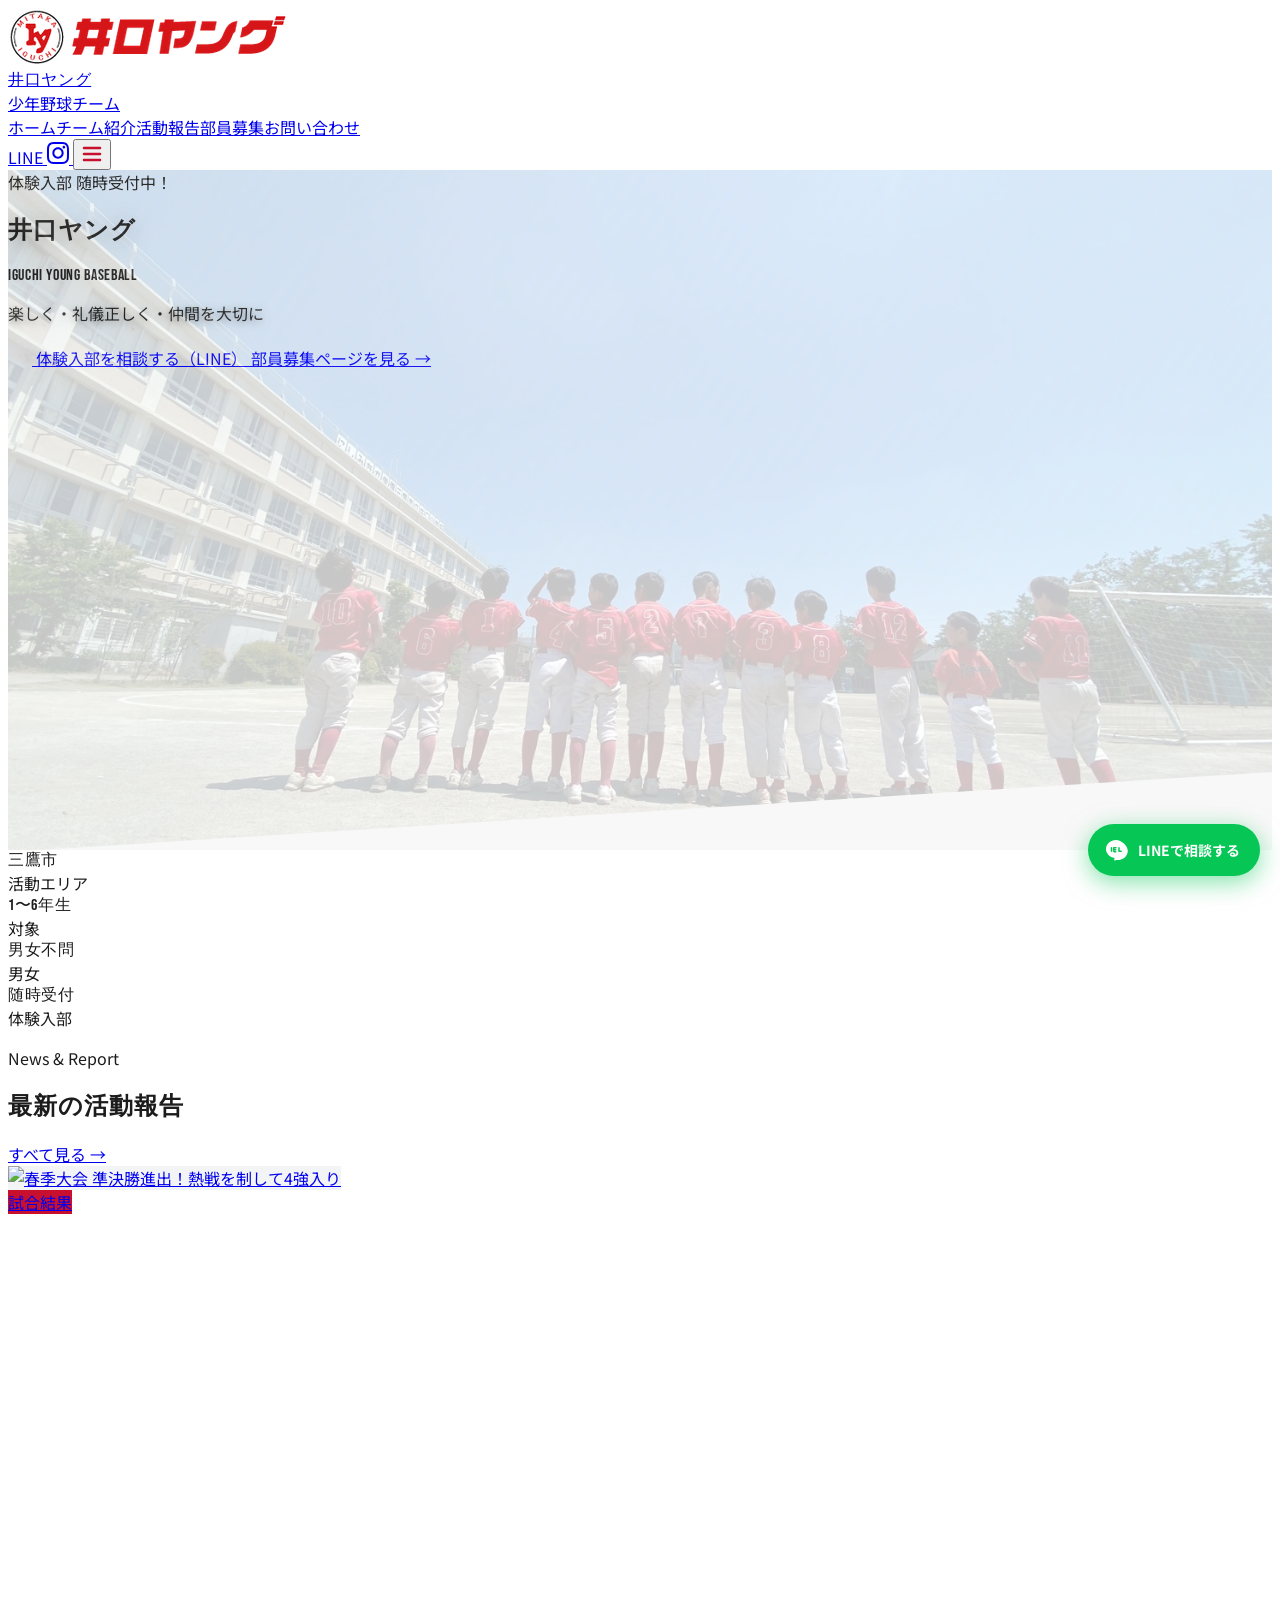
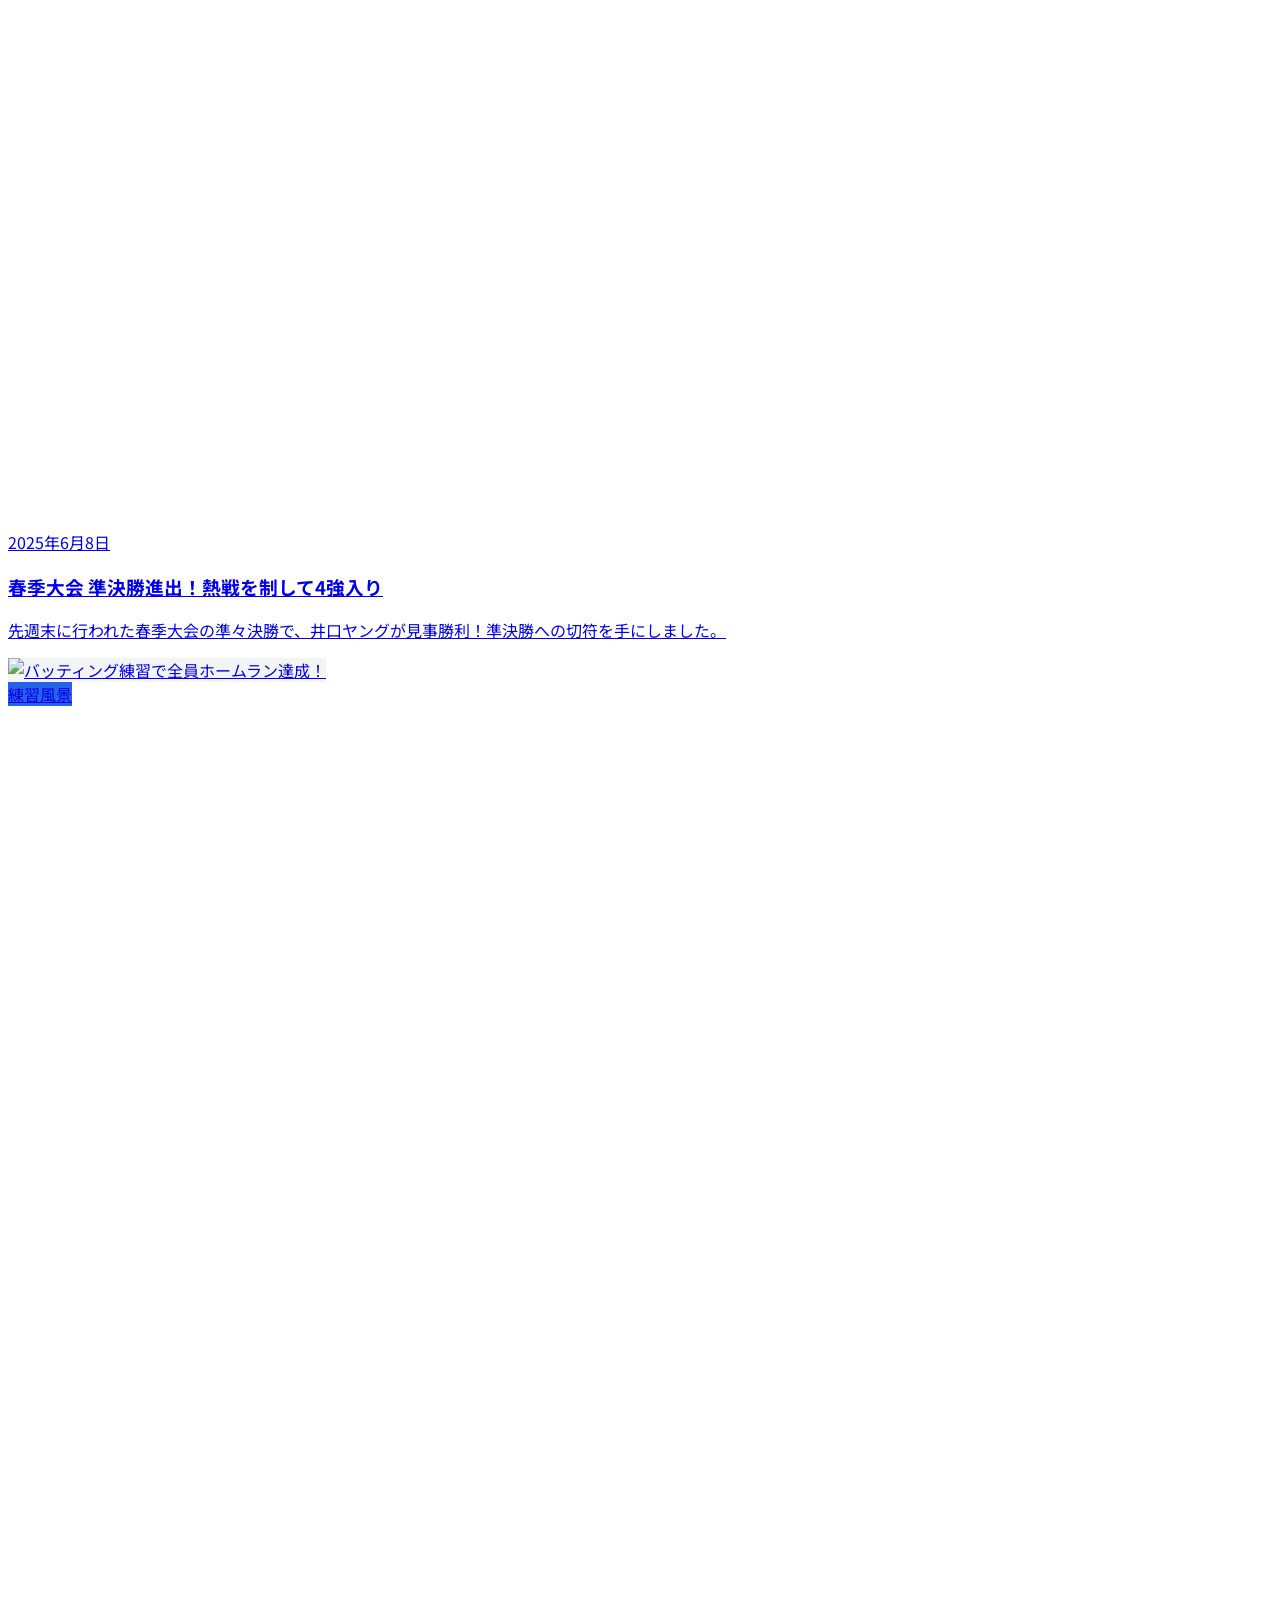
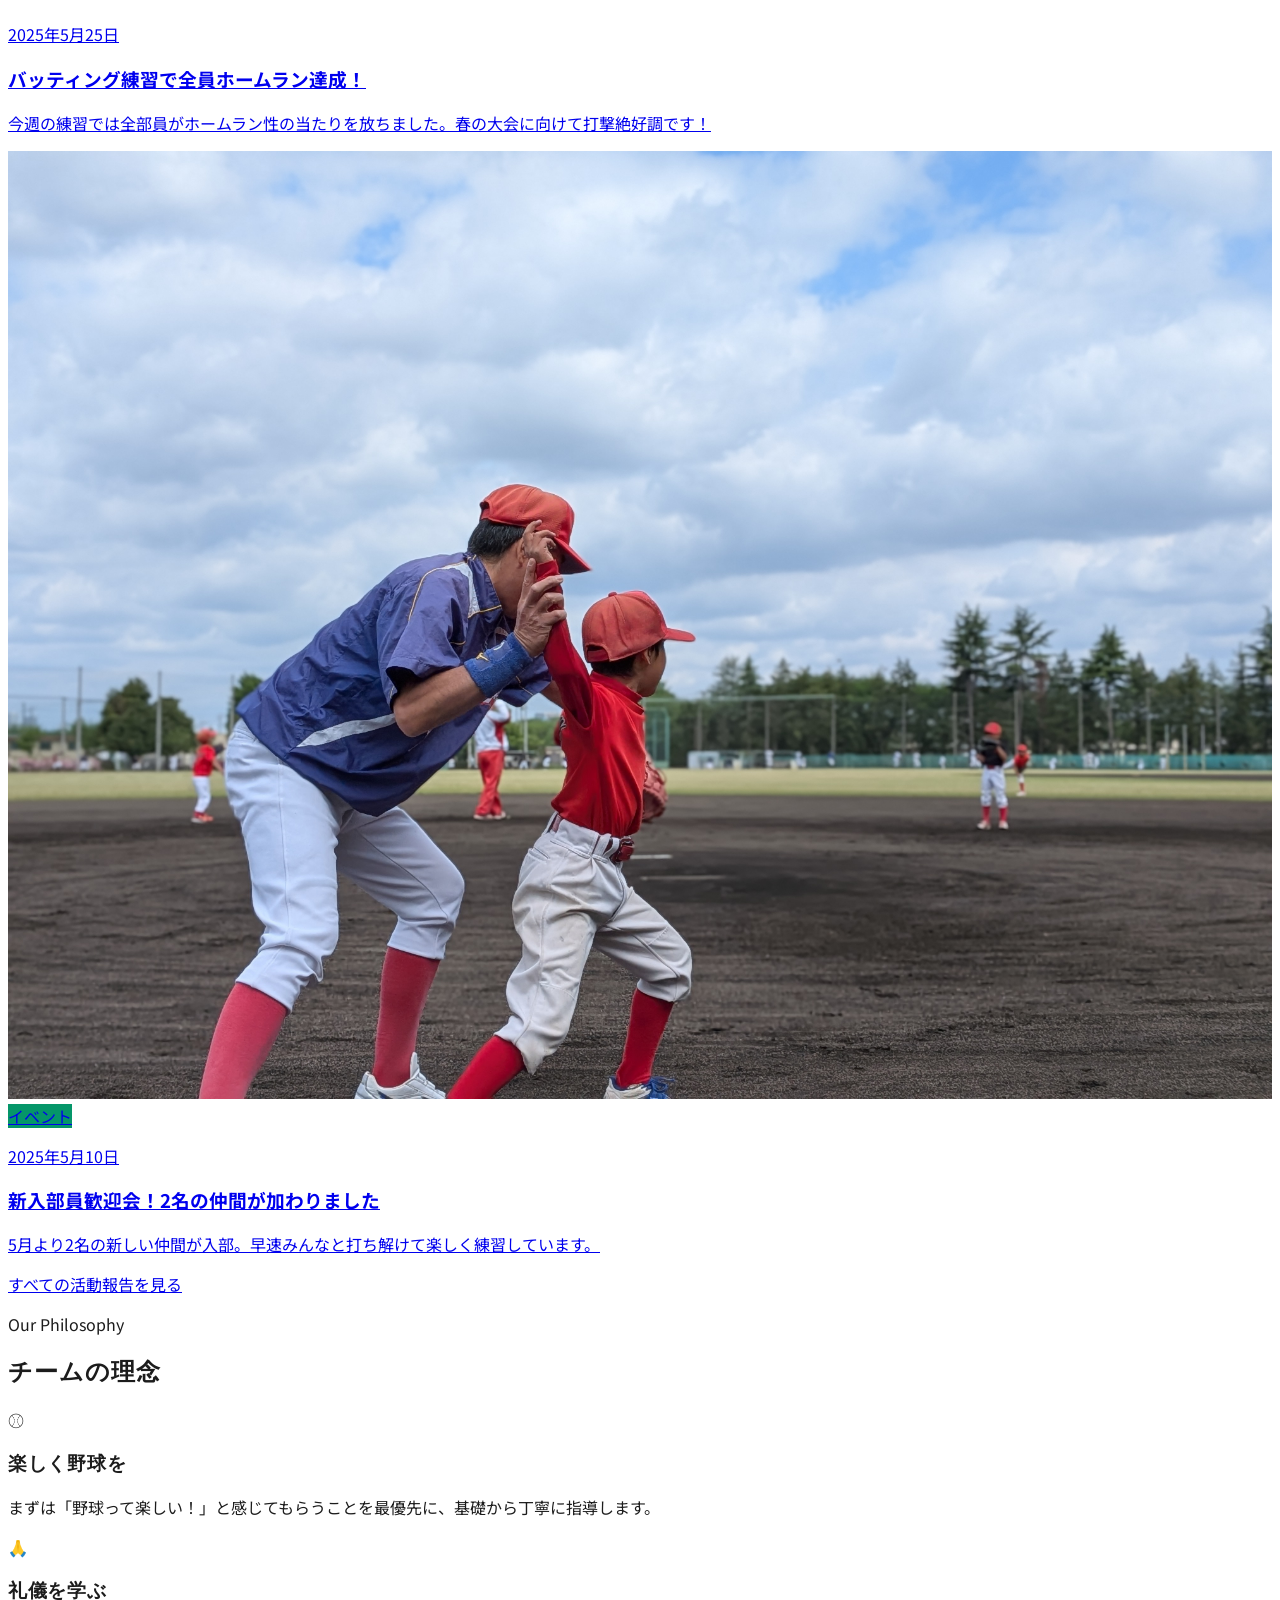
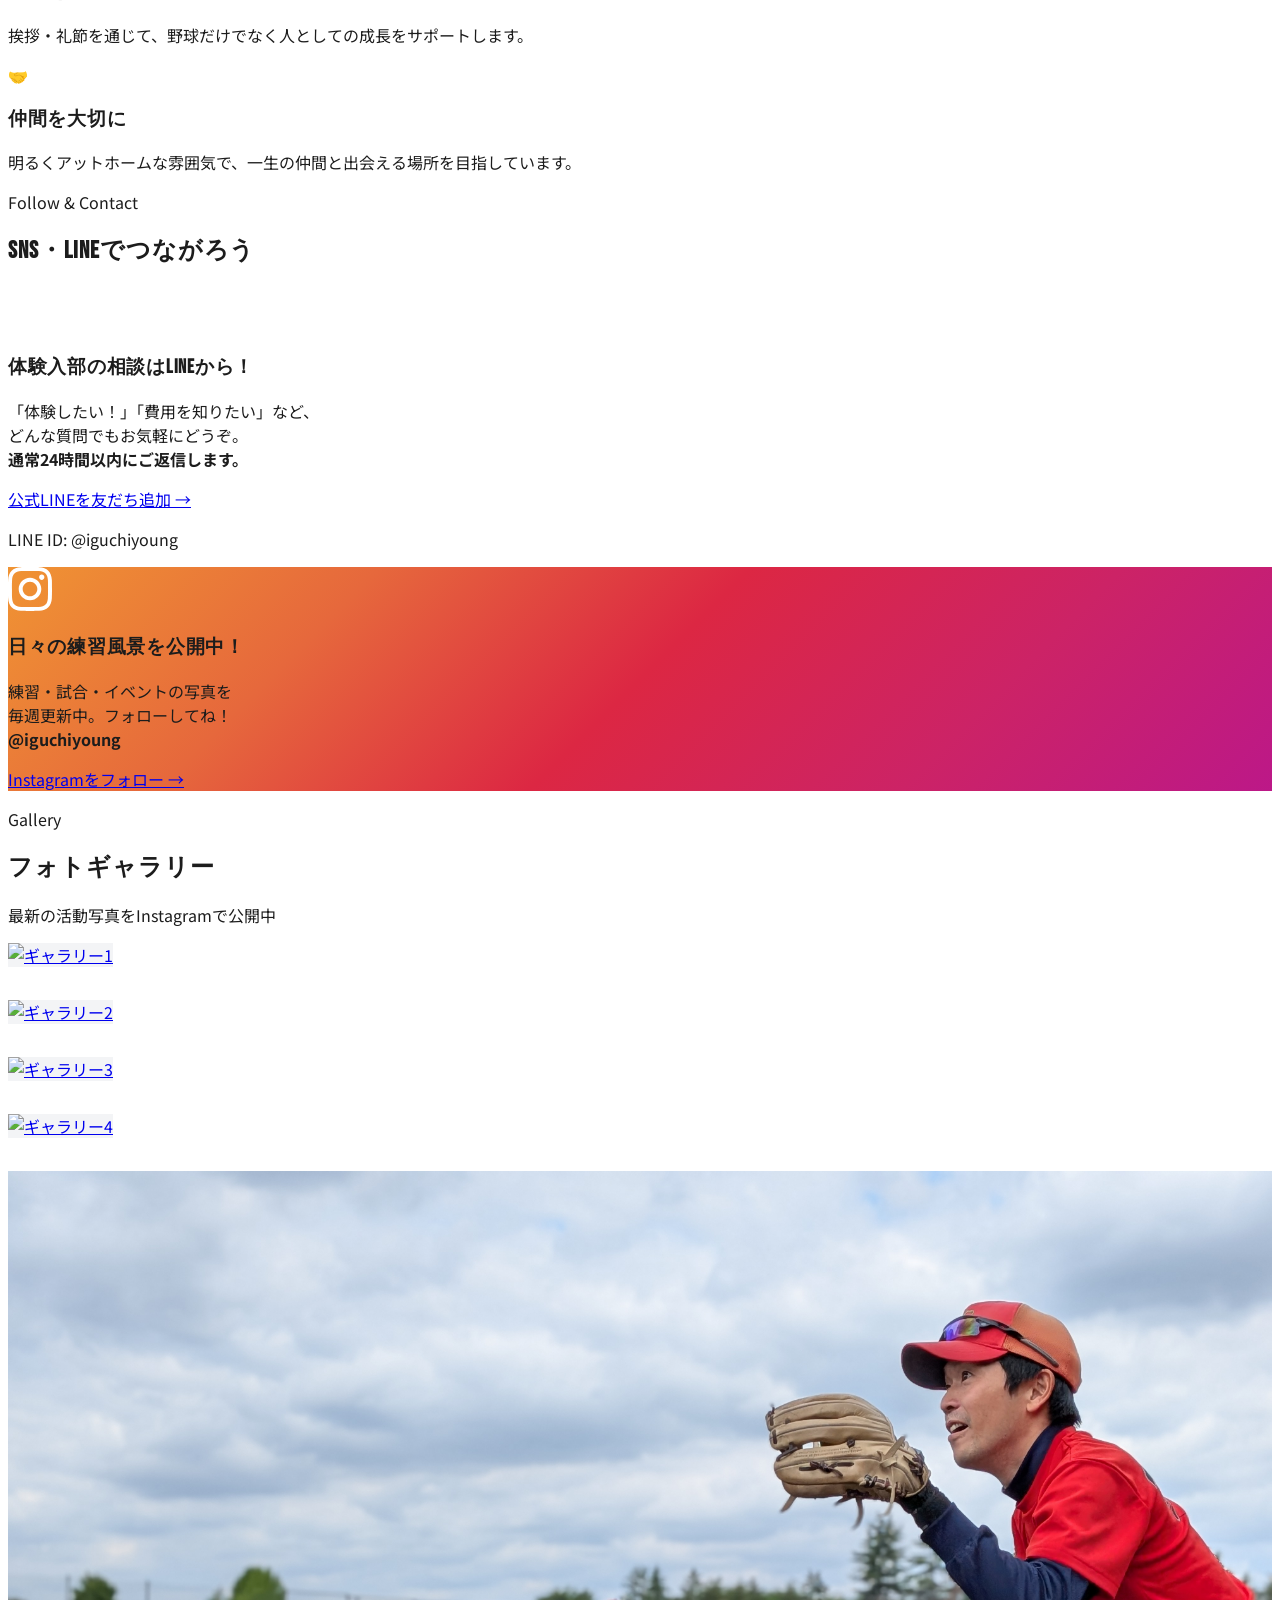
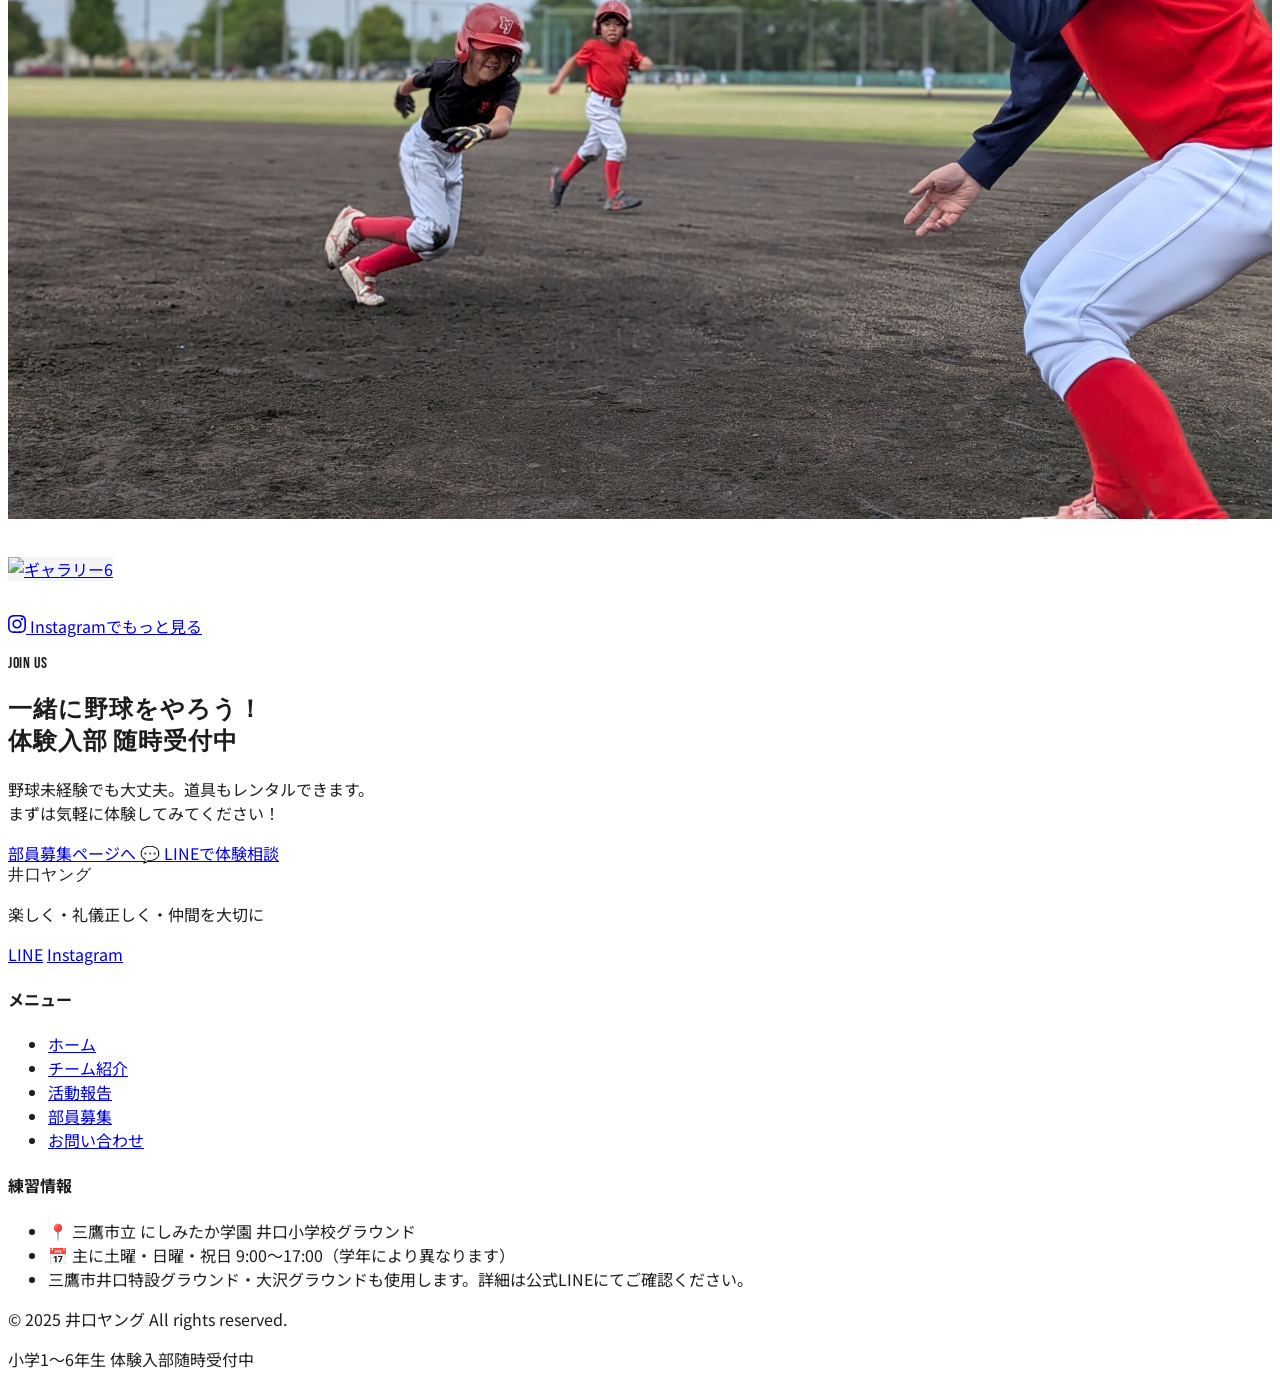
==== commit 7d1f7280: "Update index.html" ====
--- a/index.html
+++ b/index.html
@@ -3,9 +3,9 @@
 <head>
   <meta charset="UTF-8">
   <meta name="viewport" content="width=device-width, initial-scale=1.0">
-  <title>井口ヤング｜名古屋の少年野球チーム 体験入部受付中</title>
-  <meta name="description" content="名古屋市の少年野球チーム・井口ヤング。小学1〜6年生対象。楽しく・礼儀正しく・仲間を大切にを理念に活動中。体験入部随時受付中！">
-  <meta property="og:title" content="井口ヤング｜名古屋の少年野球チーム">
+  <title>井口ヤング｜三鷹市の少年野球チーム 体験入部受付中</title>
+  <meta name="description" content="三鷹市市の少年野球チーム・井口ヤング。小学1〜6年生対象。楽しく・礼儀正しく・仲間を大切にを理念に活動中。体験入部随時受付中！">
+  <meta property="og:title" content="井口ヤング｜三鷹市の少年野球チーム">
   <meta property="og:description" content="体験入部随時受付中！まずは公式LINEにお気軽にご連絡ください。">
   <meta property="og:image" content="images/og-image.jpg">
   <meta property="og:type" content="website">
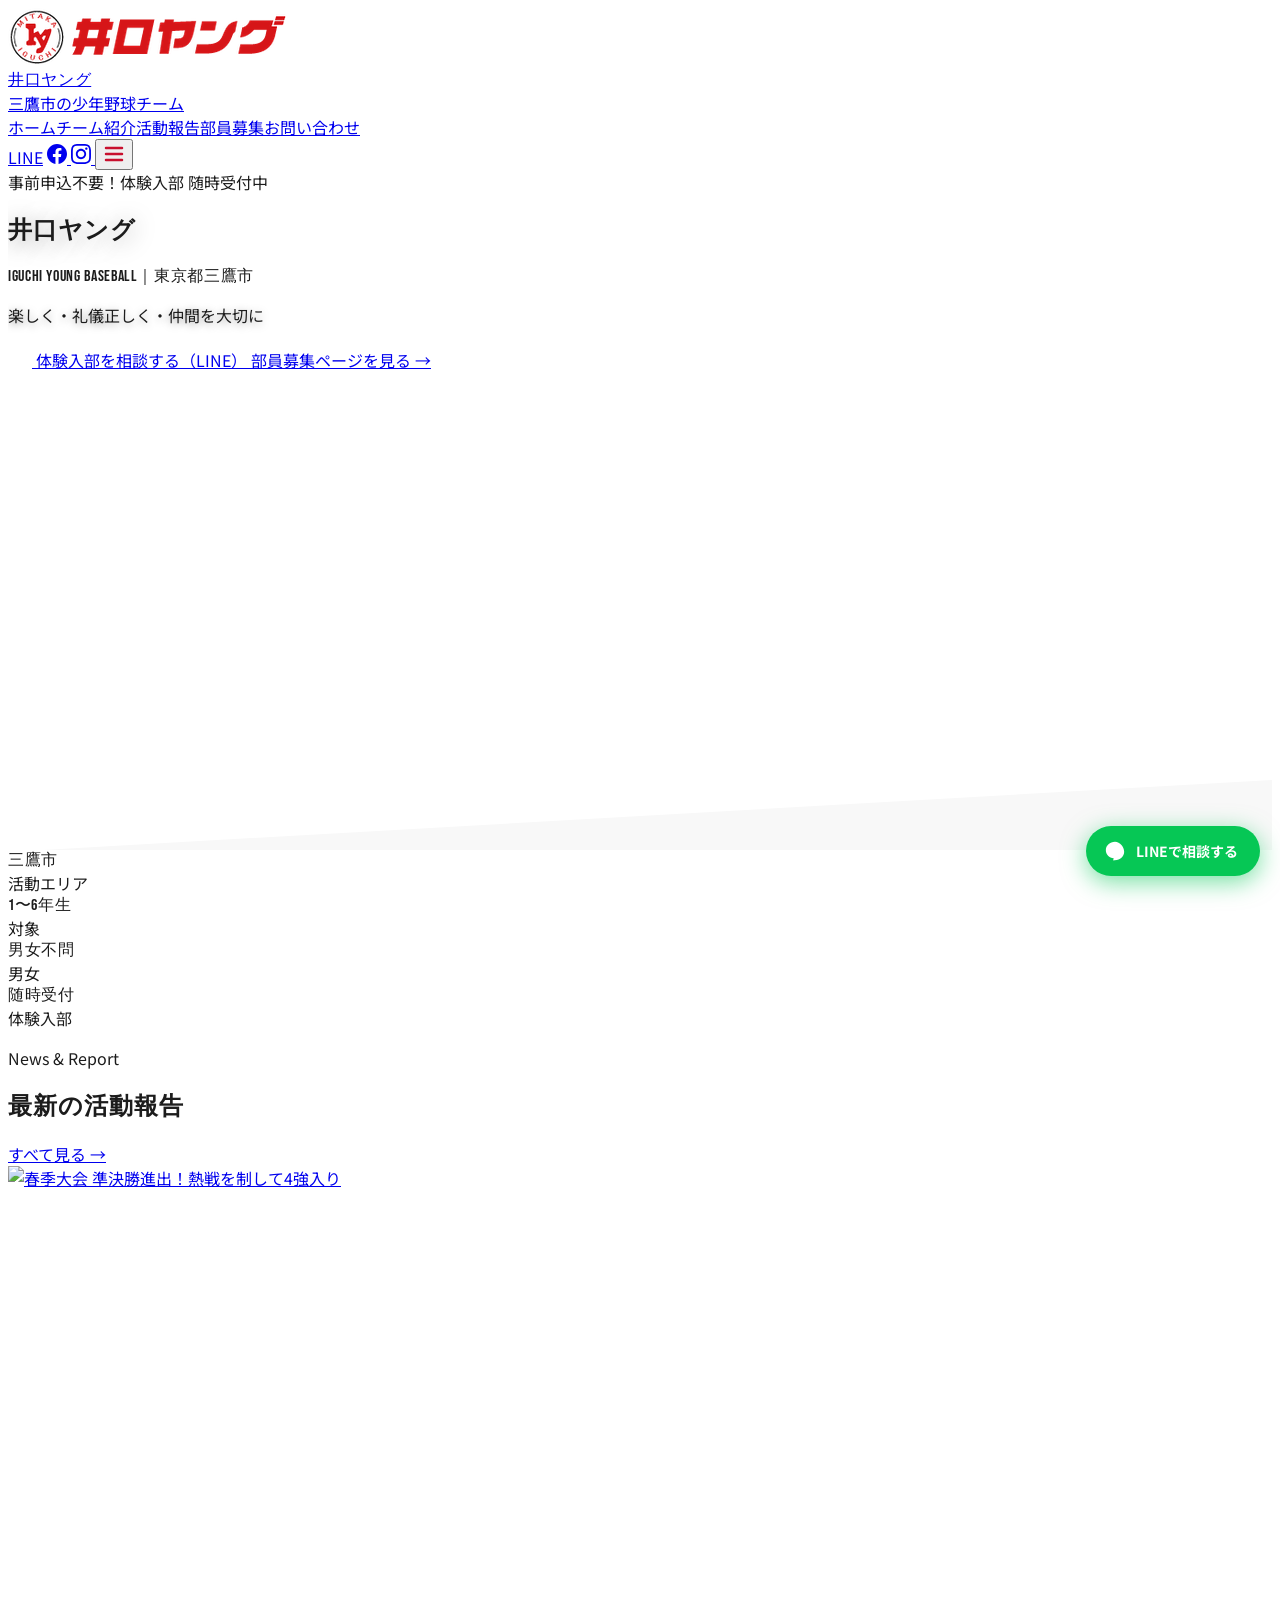
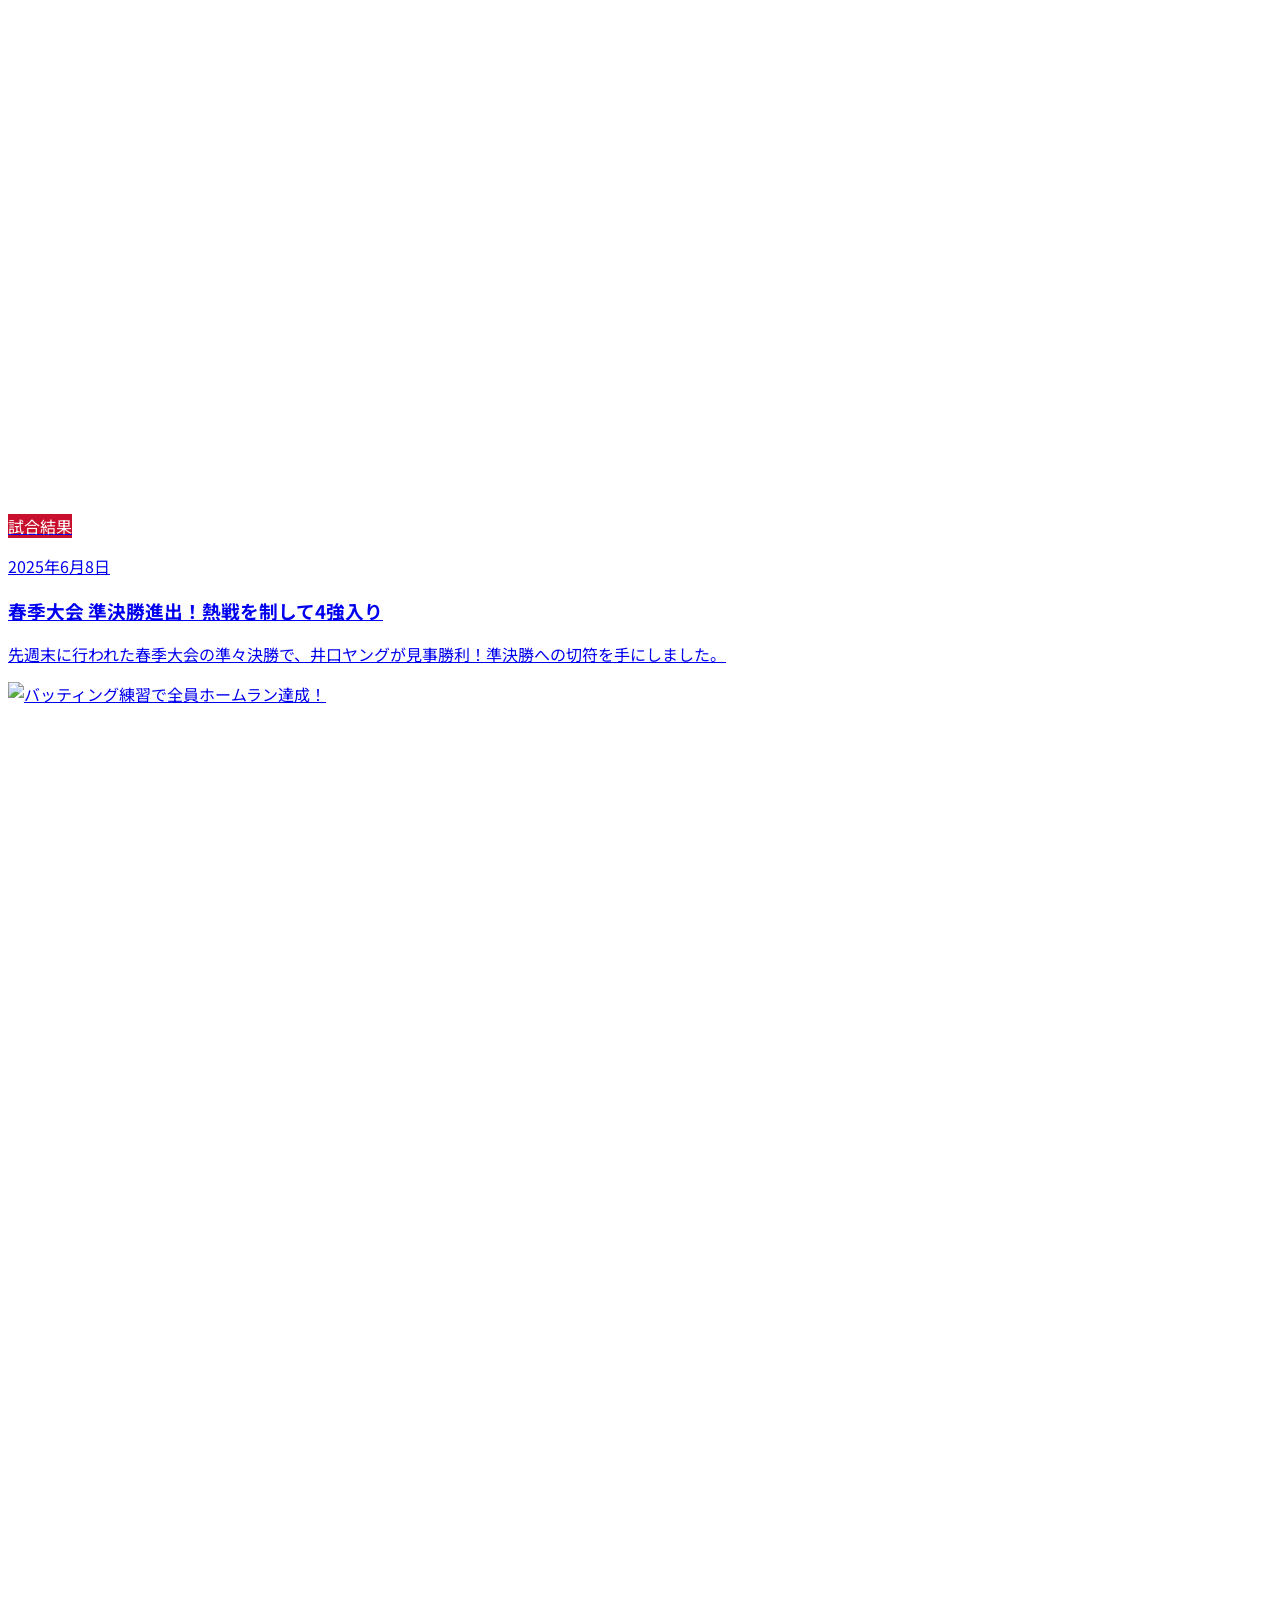
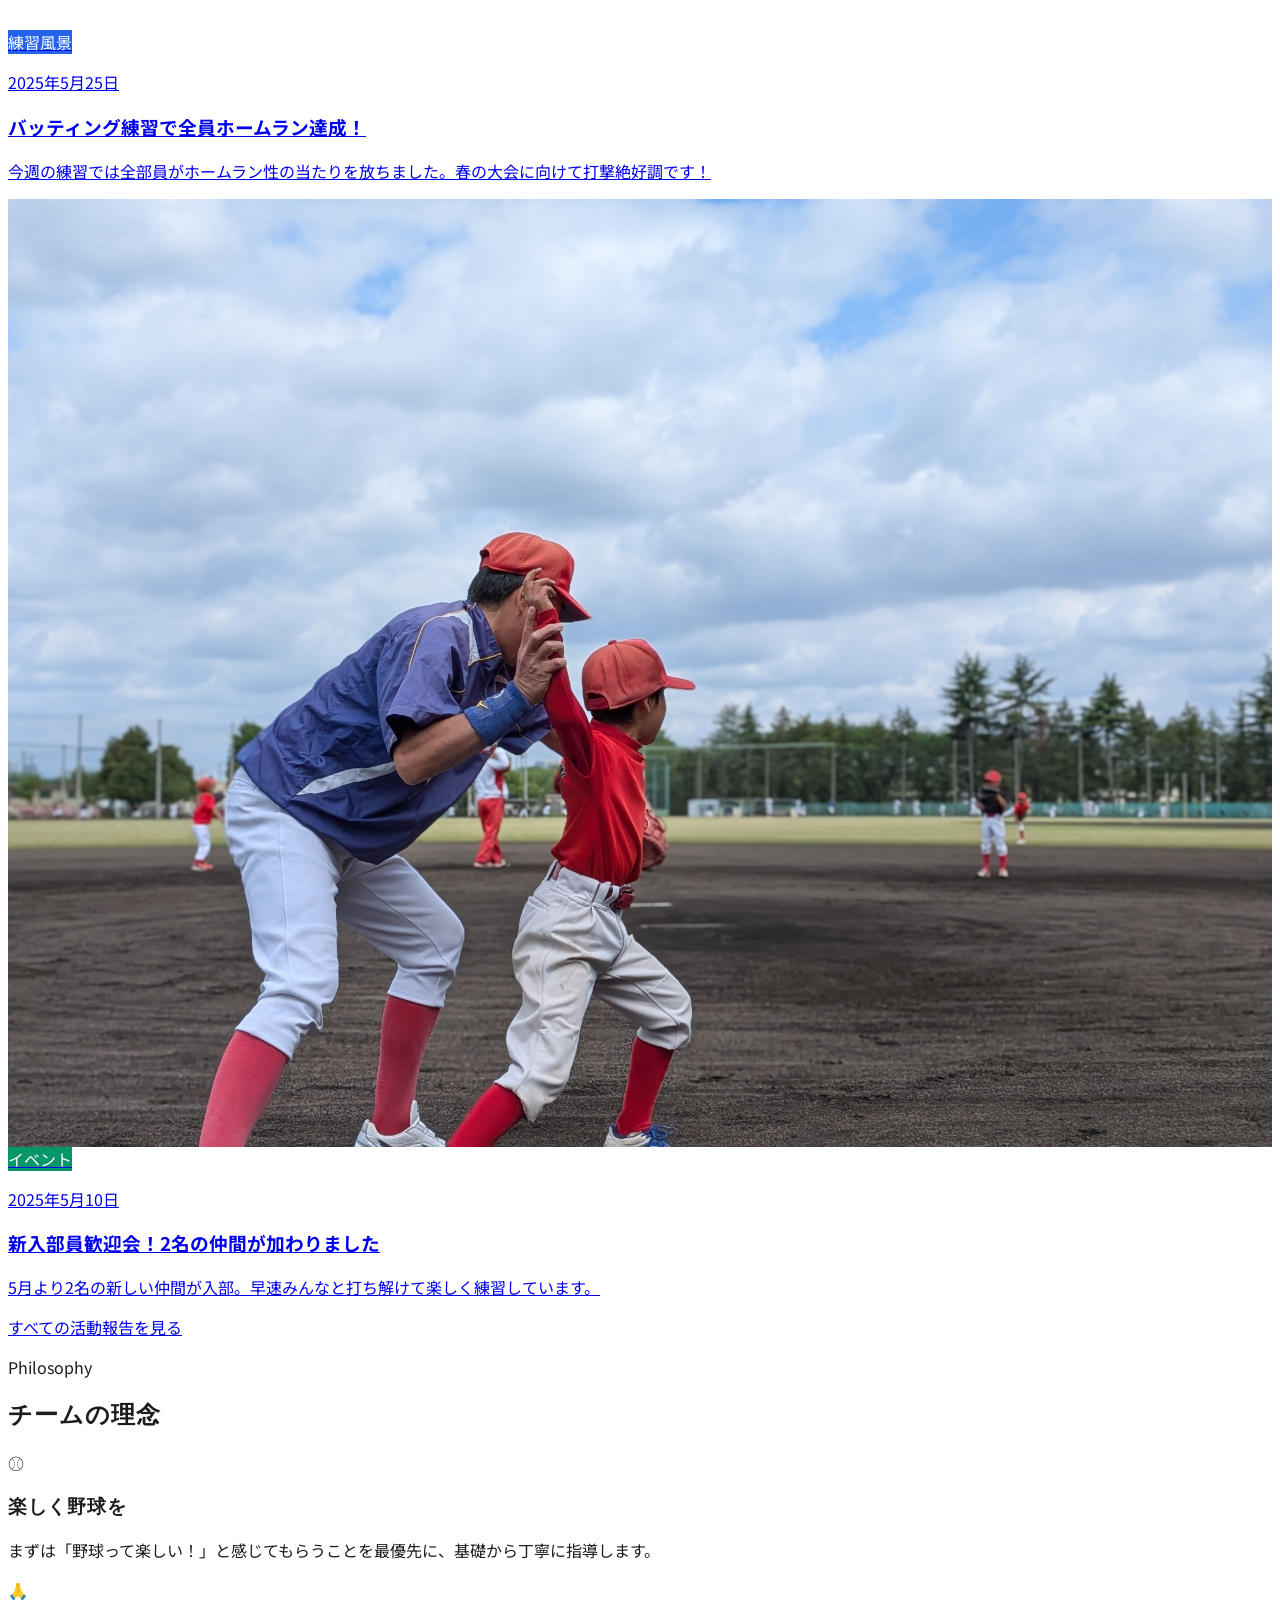
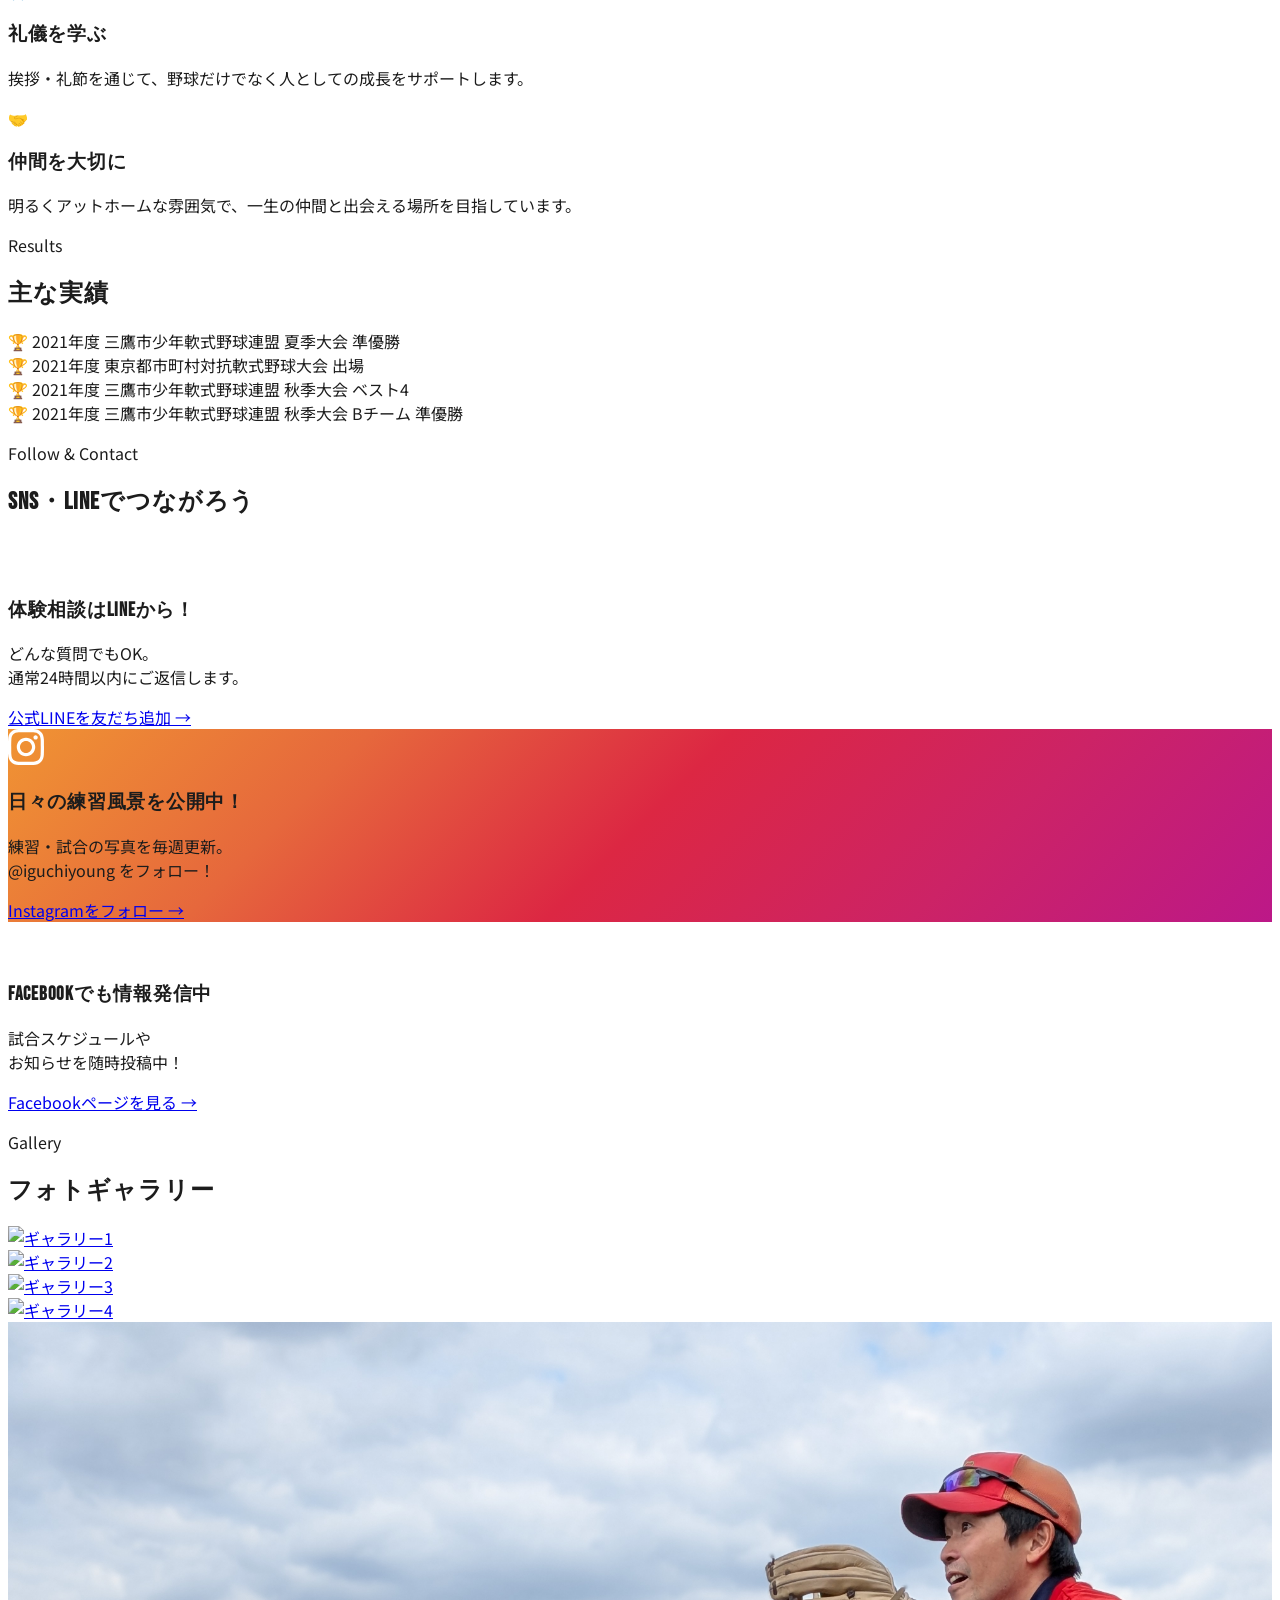
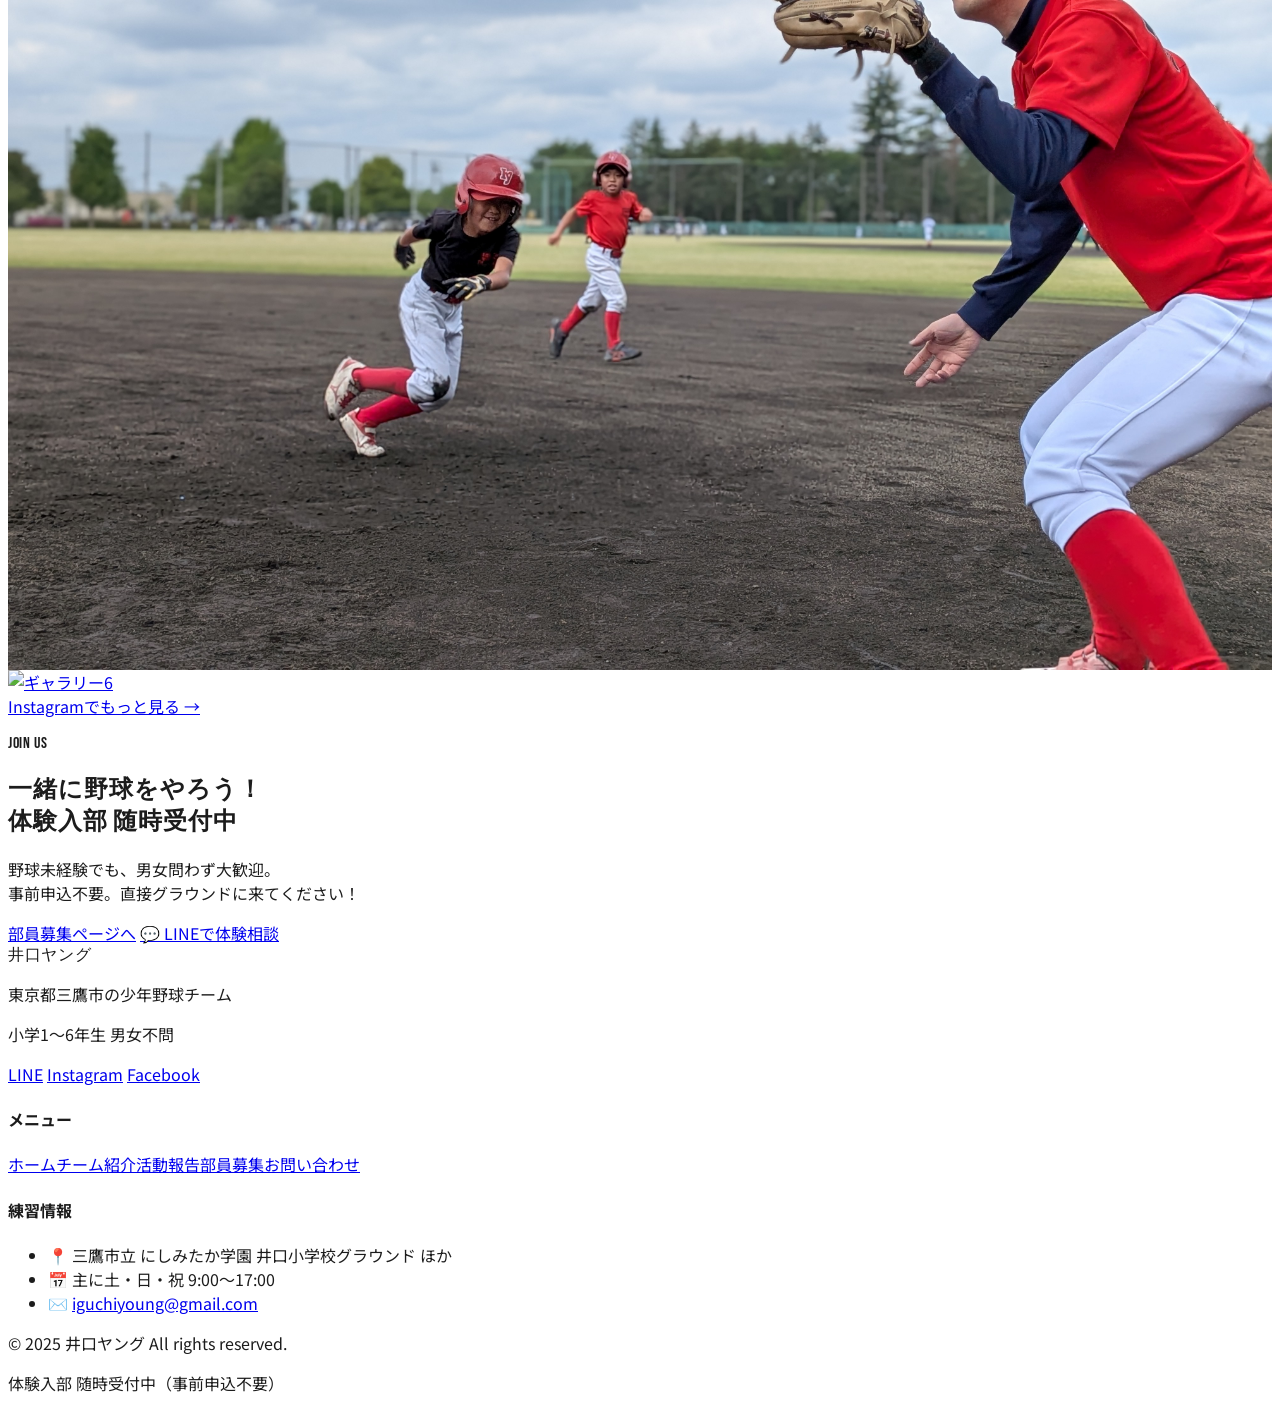
==== commit c1d53137: "Add files via upload" ====
--- a/index.html
+++ b/index.html
@@ -3,524 +3,302 @@
 <head>
   <meta charset="UTF-8">
   <meta name="viewport" content="width=device-width, initial-scale=1.0">
-  <title>井口ヤング｜三鷹市の少年野球チーム 体験入部受付中</title>
-  <meta name="description" content="三鷹市市の少年野球チーム・井口ヤング。小学1〜6年生対象。楽しく・礼儀正しく・仲間を大切にを理念に活動中。体験入部随時受付中！">
+  <title>井口ヤング｜東京都三鷹市の少年野球チーム 体験入部受付中</title>
+  <meta name="description" content="東京都三鷹市の少年野球チーム・井口ヤング。小学1〜6年生、男女不問。楽しく礼儀正しく仲間を大切に。事前申込不要で体験入部できます！">
   <meta property="og:title" content="井口ヤング｜三鷹市の少年野球チーム">
-  <meta property="og:description" content="体験入部随時受付中！まずは公式LINEにお気軽にご連絡ください。">
+  <meta property="og:description" content="東京都三鷹市で活動中。体験入部随時受付中！まずは公式LINEへ。">
   <meta property="og:image" content="images/og-image.jpg">
   <meta property="og:type" content="website">
-
+  <link rel="stylesheet" href="css/style.css">
   <script src="https://cdn.tailwindcss.com"></script>
+  <script>tailwind.config={theme:{extend:{colors:{'red-team':'#C8102E','red-dark':'#8B0000','gold':'#F7C948','line-green':'#06C755'}}}}</script>
   <link rel="preconnect" href="https://fonts.googleapis.com">
   <link rel="preconnect" href="https://fonts.gstatic.com" crossorigin>
   <link href="https://fonts.googleapis.com/css2?family=Bebas+Neue&family=Noto+Sans+JP:wght@400;500;700;900&display=swap" rel="stylesheet">
   <script src="config.js"></script>
-
-  <script>
-    tailwind.config = {
-      theme: {
-        extend: {
-          colors: {
-            'red-team':   '#C8102E',
-            'red-dark':   '#8B0000',
-            'red-light':  '#E84060',
-            'gold':       '#F7C948',
-            'line-green': '#06C755',
-          }
-        }
-      }
-    }
-  </script>
-
-  <style>
-    * { box-sizing: border-box; }
-    body { font-family: 'Noto Sans JP', sans-serif; color: #1c1c1c; overflow-x: hidden; }
-    .bebas { font-family: 'Bebas Neue', sans-serif; letter-spacing: 0.04em; }
-
-    /* ── floating LINE ── */
-    #float-line {
-      position: fixed; bottom: 24px; right: 20px; z-index: 9999;
-      display: flex; align-items: center; gap: 10px;
-      background: #06C755; color: #fff;
-      padding: 14px 20px 14px 16px; border-radius: 50px;
-      font-weight: 700; font-size: 14px;
-      box-shadow: 0 6px 24px rgba(6,199,85,.5);
-      text-decoration: none; transition: transform .25s, box-shadow .25s;
-      animation: float-bob 3s ease-in-out infinite;
-    }
-    #float-line:hover { transform: scale(1.06) translateY(-2px); box-shadow: 0 10px 30px rgba(6,199,85,.55); }
-    #float-line svg { flex-shrink: 0; }
-    @keyframes float-bob {
-      0%,100% { transform: translateY(0); }
-      50% { transform: translateY(-5px); }
-    }
-
-    /* ── hero ── */
-    .hero-bg {
-      background: linear-gradient(135deg, #6b0000 0%, #C8102E 55%, #E84060 100%);
-      position: relative; overflow: hidden;
-    }
-    .hero-bg::before {
-      content: ''; position: absolute; inset: 0;
-      background: url('images/main-hero.jpg') center/cover no-repeat;
-      opacity: .22; mix-blend-mode: luminosity;
-    }
-    .hero-diagonal {
-      position: absolute; bottom: -2px; left: 0; right: 0; height: 80px;
-      background: #f8f8f8;
-      clip-path: polygon(0 100%, 100% 0, 100% 100%);
-    }
-
-    /* ── red stripe decoration ── */
-    .stripe-deco {
-      background: repeating-linear-gradient(
-        -55deg, transparent, transparent 8px,
-        rgba(255,255,255,.06) 8px, rgba(255,255,255,.06) 16px
-      );
-    }
-
-    /* ── card hover ── */
-    .card-lift { transition: transform .3s ease, box-shadow .3s ease; }
-    .card-lift:hover { transform: translateY(-6px); box-shadow: 0 16px 40px rgba(200,16,46,.18); }
-
-    /* ── section divider ── */
-    .wave-top {
-      clip-path: ellipse(55% 55% at 50% 100%);
-      height: 60px; background: inherit;
-    }
-
-    /* ── instagram gradient ── */
-    .insta-grad {
-      background: linear-gradient(135deg, #f09433 0%, #e6683c 25%, #dc2743 50%, #cc2366 75%, #bc1888 100%);
-    }
-
-    /* ── scroll reveal ── */
-    .reveal { opacity: 0; transform: translateY(28px); transition: opacity .65s ease, transform .65s ease; }
-    .reveal.in { opacity: 1; transform: none; }
-
-    /* ── mobile menu ── */
-    #mobile-menu { display: none; }
-    #mobile-menu.open { display: block; }
-
-    /* ── image aspect ratio ── */
-    .aspect-card { aspect-ratio: 4/3; }
-    .aspect-sq   { aspect-ratio: 1/1; }
-    .img-cover { width: 100%; height: 100%; object-fit: cover; object-position: center; }
-
-    /* ── blog category badge ── */
-    .badge-game    { background: #C8102E; }
-    .badge-practice { background: #2563eb; }
-    .badge-event   { background: #059669; }
-
-    @media (max-width: 640px) {
-      #float-line span { display: none; }
-      #float-line { padding: 16px; border-radius: 50%; }
-    }
-  </style>
+  <script src="js/common.js"></script>
 </head>
 <body class="bg-gray-50">
 
-  <!-- ╔══════════════════════════════════════════════════╗
-       ║  FLOATING LINE BUTTON                           ║
-       ╚══════════════════════════════════════════════════╝ -->
-  <a id="float-line" href="#" aria-label="公式LINEへ">
-    <svg width="24" height="24" viewBox="0 0 24 24" fill="white">
-      <path d="M12 2C6.477 2 2 6.059 2 11.07c0 4.49 3.65 8.24 8.58 8.962l-.5 1.857c-.08.297.165.573.458.51l2.17-.496c.35.06.71.097 1.082.097 5.523 0 10-4.059 10-9.07S17.523 2 12 2zm-3.75 11.25c0 .414-.336.75-.75.75s-.75-.336-.75-.75V9.75c0-.414.336-.75.75-.75s.75.336.75.75v3.5zm1.5.75c-.414 0-.75-.336-.75-.75V9.75c0-.414.336-.75.75-.75h2.25c.414 0 .75.336.75.75s-.336.75-.75.75H10.5v.5h1.25c.414 0 .75.336.75.75s-.336.75-.75.75H10.5v.5h1.25c.414 0 .75.336.75.75s-.336.75-.75.75H9.75zm7.5 0h-2.25c-.414 0-.75-.336-.75-.75V9.75c0-.414.336-.75.75-.75s.75.336.75.75v2.75h1.5c.414 0 .75.336.75.75s-.336.75-.75.75zm-10.5 0"/>
-    </svg>
-    <span>LINEで相談する</span>
-  </a>
-
-  <!-- ╔══════════════════════════════════════════════════╗
-       ║  HEADER / NAV                                   ║
-       ╚══════════════════════════════════════════════════╝ -->
-  <header id="site-header" class="sticky top-0 z-50 bg-white shadow-md transition-all">
-    <div class="max-w-6xl mx-auto px-4 sm:px-6">
-      <div class="flex items-center justify-between h-16">
-
-        <!-- Logo -->
-        <a href="index.html" class="flex items-center gap-3">
-          <div class="w-10 h-10 rounded-full bg-red-team flex items-center justify-center overflow-hidden">
-            <img src="images/logo.png" alt="井口ヤングロゴ" class="w-full h-full object-cover"
-              onerror="this.style.display='none';this.parentElement.innerHTML='<span class=\'text-white font-bold text-sm bebas\'>IY</span>'">
+<!-- ★ フローティング LINE ★ -->
+<a id="float-line" href="#" class="js-line" aria-label="公式LINEへ">
+  <svg width="22" height="22" fill="white" viewBox="0 0 24 24"><path d="M12 2C6.477 2 2 6.059 2 11.07c0 4.49 3.65 8.24 8.58 8.962l-.5 1.857c-.08.297.165.573.458.51l2.17-.496A10 10 0 0012 22c5.523 0 10-4.059 10-9.07S17.523 2 12 2z"/></svg>
+  <span>LINEで相談する</span>
+</a>
+
+<!-- ═══ HEADER ═══ -->
+<header class="sticky top-0 z-50 bg-white shadow-md">
+  <div class="max-w-6xl mx-auto px-4 sm:px-6">
+    <div class="flex items-center justify-between h-16">
+      <!-- Logo -->
+      <a href="index.html" class="flex items-center gap-3">
+        <div class="w-10 h-10 rounded-full bg-red-team flex items-center justify-center overflow-hidden flex-shrink-0">
+          <img src="images/logo.png" alt="井口ヤングロゴ" class="w-full h-full object-cover"
+            onerror="this.outerHTML='<span class=\'bebas text-white text-sm\'>IY</span>'">
+        </div>
+        <div class="leading-tight">
+          <div class="bebas text-red-team text-xl leading-none tracking-wider">井口ヤング</div>
+          <div class="text-gray-400 text-xs">三鷹市の少年野球チーム</div>
+        </div>
+      </a>
+      <!-- Desktop Nav -->
+      <nav class="hidden md:flex items-center gap-1" id="desktop-nav"></nav>
+      <!-- Icons + Hamburger -->
+      <div class="flex items-center gap-2">
+        <a href="#" class="js-line hidden sm:flex items-center gap-1 bg-line-green text-white text-xs font-bold px-3 py-1.5 rounded-full hover:bg-green-600 transition-colors">LINE</a>
+        <a href="#" class="js-facebook hidden sm:block text-blue-600 hover:text-blue-800 transition-colors" aria-label="Facebook">
+          <svg width="20" height="20" fill="currentColor" viewBox="0 0 24 24"><path d="M24 12.073c0-6.627-5.373-12-12-12s-12 5.373-12 12c0 5.99 4.388 10.954 10.125 11.854v-8.385H7.078v-3.47h3.047V9.43c0-3.007 1.792-4.669 4.533-4.669 1.312 0 2.686.235 2.686.235v2.953H15.83c-1.491 0-1.956.925-1.956 1.874v2.25h3.328l-.532 3.47h-2.796v8.385C19.612 23.027 24 18.062 24 12.073z"/></svg>
+        </a>
+        <a href="#" class="js-instagram hidden sm:block text-pink-600 hover:text-pink-800 transition-colors" aria-label="Instagram">
+          <svg width="20" height="20" fill="currentColor" viewBox="0 0 24 24"><path d="M12 2.163c3.204 0 3.584.012 4.85.07 3.252.148 4.771 1.691 4.919 4.919.058 1.265.069 1.645.069 4.849 0 3.205-.012 3.584-.069 4.849-.149 3.225-1.664 4.771-4.919 4.919-1.266.058-1.644.07-4.85.07-3.204 0-3.584-.012-4.849-.07-3.26-.149-4.771-1.699-4.919-4.92-.058-1.265-.07-1.644-.07-4.849 0-3.204.013-3.583.07-4.849.149-3.227 1.664-4.771 4.919-4.919 1.266-.057 1.645-.069 4.849-.069zm0-2.163c-3.259 0-3.667.014-4.947.072-4.358.2-6.78 2.618-6.98 6.98-.059 1.281-.073 1.689-.073 4.948 0 3.259.014 3.668.072 4.948.2 4.358 2.618 6.78 6.98 6.98 1.281.058 1.689.072 4.948.072 3.259 0 3.668-.014 4.948-.072 4.354-.2 6.782-2.618 6.979-6.98.059-1.28.073-1.689.073-4.948 0-3.259-.014-3.667-.072-4.947-.196-4.354-2.617-6.78-6.979-6.98-1.281-.059-1.69-.073-4.949-.073zm0 5.838c-3.403 0-6.162 2.759-6.162 6.162s2.759 6.163 6.162 6.163 6.162-2.759 6.162-6.163c0-3.403-2.759-6.162-6.162-6.162zm0 10.162c-2.209 0-4-1.79-4-4 0-2.209 1.791-4 4-4s4 1.791 4 4c0 2.21-1.791 4-4 4zm6.406-11.845c-.796 0-1.441.645-1.441 1.44s.645 1.44 1.441 1.44c.795 0 1.439-.645 1.439-1.44s-.644-1.44-1.439-1.44z"/></svg>
+        </a>
+        <button id="hamburger" class="md:hidden p-2 rounded-lg hover:bg-gray-100">
+          <svg width="22" height="22" fill="none" stroke="#C8102E" stroke-width="2.5" stroke-linecap="round">
+            <line x1="3" y1="6" x2="19" y2="6"/><line x1="3" y1="12" x2="19" y2="12"/><line x1="3" y1="18" x2="19" y2="18"/>
+          </svg>
+        </button>
+      </div>
+    </div>
+  </div>
+  <div id="mobile-menu" class="md:hidden border-t border-gray-100 bg-white">
+    <nav id="mobile-nav" class="flex flex-col py-2"></nav>
+    <div class="flex gap-3 px-4 py-3 border-t border-gray-100">
+      <a href="#" class="js-line flex-1 bg-line-green text-white text-center py-2.5 rounded-lg font-bold text-sm">💬 公式LINE</a>
+      <a href="#" class="js-facebook flex-1 bg-blue-600 text-white text-center py-2.5 rounded-lg font-bold text-sm">📘 Facebook</a>
+      <a href="#" class="js-instagram flex-1 bg-gradient-to-r from-yellow-400 via-red-400 to-pink-500 text-white text-center py-2.5 rounded-lg font-bold text-sm">📸 Instagram</a>
+    </div>
+  </div>
+</header>
+
+<!-- ═══ HERO ═══ -->
+<section class="hero-bg stripe-deco relative" style="--hero-img:url('images/main-hero.jpg'); min-height:min(100svh,680px)">
+  <div class="relative z-10 flex flex-col items-center justify-center text-center text-white px-4 py-24 sm:py-32" style="min-height:min(100svh,680px)">
+    <div class="inline-flex items-center gap-2 bg-white/15 border border-white/30 rounded-full px-4 py-1.5 text-sm font-medium mb-6 reveal">
+      <span class="w-2 h-2 rounded-full bg-gold animate-pulse"></span>
+      事前申込不要！体験入部 随時受付中
+    </div>
+    <h1 class="bebas text-7xl sm:text-9xl leading-none mb-2 reveal" style="text-shadow:0 4px 24px rgba(0,0,0,.4)">井口ヤング</h1>
+    <p class="bebas text-lg sm:text-2xl text-white/65 tracking-[.3em] mb-5 reveal">IGUCHI YOUNG BASEBALL｜東京都三鷹市</p>
+    <p class="text-base sm:text-xl font-medium text-white/90 mb-10 reveal" style="text-shadow:0 2px 8px rgba(0,0,0,.4)">楽しく・礼儀正しく・仲間を大切に</p>
+    <div class="flex flex-col sm:flex-row gap-4 reveal">
+      <a href="#" class="js-line inline-flex items-center justify-center gap-2 bg-line-green hover:bg-green-500 text-white font-bold text-lg px-8 py-4 rounded-xl shadow-lg transition-all hover:scale-105">
+        <svg width="24" height="24" fill="white" viewBox="0 0 24 24"><path d="M12 2C6.477 2 2 6.059 2 11.07c0 4.49 3.65 8.24 8.58 8.962l-.5 1.857c-.08.297.165.573.458.51l2.17-.496A10 10 0 0012 22c5.523 0 10-4.059 10-9.07S17.523 2 12 2z"/></svg>
+        体験入部を相談する（LINE）
+      </a>
+      <a href="recruit.html" class="inline-flex items-center justify-center gap-2 bg-white/15 hover:bg-white/25 border-2 border-white/60 text-white font-bold text-lg px-8 py-4 rounded-xl backdrop-blur transition-all hover:scale-105">
+        部員募集ページを見る →
+      </a>
+    </div>
+  </div>
+  <div class="hero-diagonal"></div>
+</section>
+
+<!-- ═══ STATS ═══ -->
+<section class="bg-red-team py-8 sm:py-10">
+  <div class="max-w-5xl mx-auto px-4">
+    <div class="grid grid-cols-2 sm:grid-cols-4 gap-6 text-center text-white" id="stats-bar"></div>
+  </div>
+</section>
+
+<!-- ═══ LATEST POSTS ═══ -->
+<section class="bg-gray-50 py-16 sm:py-20 px-4">
+  <div class="max-w-6xl mx-auto">
+    <div class="flex items-end justify-between mb-10 reveal">
+      <div>
+        <p class="text-red-team font-bold text-sm tracking-widest uppercase mb-1">News &amp; Report</p>
+        <h2 class="bebas text-4xl sm:text-5xl text-gray-900">最新の活動報告</h2>
+      </div>
+      <a href="blog.html" class="text-red-team font-bold text-sm hover:underline hidden sm:block">すべて見る →</a>
+    </div>
+    <div class="grid sm:grid-cols-3 gap-6 reveal" id="blog-cards"></div>
+    <div class="text-center mt-8 sm:hidden reveal">
+      <a href="blog.html" class="inline-block border-2 border-red-team text-red-team font-bold px-8 py-3 rounded-full hover:bg-red-team hover:text-white transition-colors">すべての活動報告を見る</a>
+    </div>
+  </div>
+</section>
+
+<!-- ═══ PHILOSOPHY ═══ -->
+<section class="bg-red-dark stripe-deco py-16 sm:py-20 px-4">
+  <div class="max-w-5xl mx-auto">
+    <div class="text-center mb-12 reveal">
+      <p class="text-gold font-bold text-sm tracking-widest uppercase mb-2">Philosophy</p>
+      <h2 class="bebas text-4xl sm:text-5xl text-white">チームの理念</h2>
+    </div>
+    <div class="grid sm:grid-cols-3 gap-6 reveal" id="philosophy-cards"></div>
+  </div>
+</section>
+
+<!-- ═══ ACHIEVEMENTS ═══ -->
+<section class="bg-white py-14 sm:py-16 px-4">
+  <div class="max-w-4xl mx-auto">
+    <div class="text-center mb-10 reveal">
+      <p class="text-red-team font-bold text-sm tracking-widest uppercase mb-1">Results</p>
+      <h2 class="bebas text-4xl sm:text-5xl">主な実績</h2>
+    </div>
+    <div class="grid sm:grid-cols-2 gap-4 reveal" id="achievements"></div>
+  </div>
+</section>
+
+<!-- ═══ SNS BANNER ═══ -->
+<section class="bg-gray-100 py-16 sm:py-20 px-4">
+  <div class="max-w-5xl mx-auto">
+    <div class="text-center mb-10 reveal">
+      <p class="text-red-team font-bold text-sm tracking-widest uppercase mb-1">Follow &amp; Contact</p>
+      <h2 class="bebas text-4xl sm:text-5xl text-gray-900">SNS・LINEでつながろう</h2>
+    </div>
+    <div class="grid sm:grid-cols-3 gap-5 reveal">
+
+      <!-- LINE -->
+      <div class="sm:col-span-1 bg-line-green rounded-2xl p-7 flex flex-col items-center text-center text-white shadow-xl card-lift overflow-hidden relative">
+        <div class="absolute top-0 right-0 w-32 h-32 bg-white/10 rounded-full -translate-y-8 translate-x-8"></div>
+        <div class="relative z-10">
+          <div class="w-16 h-16 bg-white/20 rounded-2xl flex items-center justify-center mb-4 mx-auto">
+            <svg width="36" height="36" fill="white" viewBox="0 0 24 24"><path d="M12 2C6.477 2 2 6.059 2 11.07c0 4.49 3.65 8.24 8.58 8.962l-.5 1.857c-.08.297.165.573.458.51l2.17-.496A10 10 0 0012 22c5.523 0 10-4.059 10-9.07S17.523 2 12 2z"/></svg>
           </div>
-          <div class="leading-tight">
-            <div class="text-red-team font-black text-lg leading-none bebas tracking-wider">井口ヤング</div>
-            <div class="text-gray-400 text-xs">少年野球チーム</div>
+          <h3 class="bebas text-2xl mb-2">体験相談はLINEから！</h3>
+          <p class="text-white/85 text-xs mb-5 leading-relaxed">どんな質問でもOK。<br>通常24時間以内にご返信します。</p>
+          <a href="#" class="js-line bg-white text-line-green font-black text-sm px-6 py-3 rounded-xl hover:bg-green-50 transition-colors block">公式LINEを友だち追加 →</a>
+        </div>
+      </div>
+
+      <!-- Instagram -->
+      <div class="insta-grad rounded-2xl p-7 flex flex-col items-center text-center text-white shadow-xl card-lift overflow-hidden relative">
+        <div class="relative z-10">
+          <div class="w-16 h-16 bg-white/20 rounded-2xl flex items-center justify-center mb-4 mx-auto">
+            <svg width="36" height="36" fill="white" viewBox="0 0 24 24"><path d="M12 2.163c3.204 0 3.584.012 4.85.07 3.252.148 4.771 1.691 4.919 4.919.058 1.265.069 1.645.069 4.849 0 3.205-.012 3.584-.069 4.849-.149 3.225-1.664 4.771-4.919 4.919-1.266.058-1.644.07-4.85.07-3.204 0-3.584-.012-4.849-.07-3.26-.149-4.771-1.699-4.919-4.92-.058-1.265-.07-1.644-.07-4.849 0-3.204.013-3.583.07-4.849.149-3.227 1.664-4.771 4.919-4.919 1.266-.057 1.645-.069 4.849-.069zm0-2.163c-3.259 0-3.667.014-4.947.072-4.358.2-6.78 2.618-6.98 6.98-.059 1.281-.073 1.689-.073 4.948 0 3.259.014 3.668.072 4.948.2 4.358 2.618 6.78 6.98 6.98 1.281.058 1.689.072 4.948.072 3.259 0 3.668-.014 4.948-.072 4.354-.2 6.782-2.618 6.979-6.98.059-1.28.073-1.689.073-4.948 0-3.259-.014-3.667-.072-4.947-.196-4.354-2.617-6.78-6.979-6.98-1.281-.059-1.69-.073-4.949-.073zm0 5.838c-3.403 0-6.162 2.759-6.162 6.162s2.759 6.163 6.162 6.163 6.162-2.759 6.162-6.163c0-3.403-2.759-6.162-6.162-6.162zm0 10.162c-2.209 0-4-1.79-4-4 0-2.209 1.791-4 4-4s4 1.791 4 4c0 2.21-1.791 4-4 4zm6.406-11.845c-.796 0-1.441.645-1.441 1.44s.645 1.44 1.441 1.44c.795 0 1.439-.645 1.439-1.44s-.644-1.44-1.439-1.44z"/></svg>
           </div>
-        </a>
-
-        <!-- Desktop Nav -->
-        <nav class="hidden md:flex items-center gap-1" id="desktop-nav"></nav>
-
-        <!-- SNS icons + hamburger -->
-        <div class="flex items-center gap-3">
-          <a href="#" id="header-line" class="hidden sm:flex items-center gap-1.5 bg-line-green hover:bg-green-600 text-white text-xs font-bold px-3 py-1.5 rounded-full transition-colors">
-            LINE
-          </a>
-          <a href="#" id="header-insta" class="hidden sm:flex text-pink-600 hover:text-pink-800 transition-colors" aria-label="Instagram">
-            <svg width="22" height="22" fill="currentColor" viewBox="0 0 24 24">
-              <path d="M12 2.163c3.204 0 3.584.012 4.85.07 3.252.148 4.771 1.691 4.919 4.919.058 1.265.069 1.645.069 4.849 0 3.205-.012 3.584-.069 4.849-.149 3.225-1.664 4.771-4.919 4.919-1.266.058-1.644.07-4.85.07-3.204 0-3.584-.012-4.849-.07-3.26-.149-4.771-1.699-4.919-4.92-.058-1.265-.07-1.644-.07-4.849 0-3.204.013-3.583.07-4.849.149-3.227 1.664-4.771 4.919-4.919 1.266-.057 1.645-.069 4.849-.069zm0-2.163c-3.259 0-3.667.014-4.947.072-4.358.2-6.78 2.618-6.98 6.98-.059 1.281-.073 1.689-.073 4.948 0 3.259.014 3.668.072 4.948.2 4.358 2.618 6.78 6.98 6.98 1.281.058 1.689.072 4.948.072 3.259 0 3.668-.014 4.948-.072 4.354-.2 6.782-2.618 6.979-6.98.059-1.28.073-1.689.073-4.948 0-3.259-.014-3.667-.072-4.947-.196-4.354-2.617-6.78-6.979-6.98-1.281-.059-1.69-.073-4.949-.073zm0 5.838c-3.403 0-6.162 2.759-6.162 6.162s2.759 6.163 6.162 6.163 6.162-2.759 6.162-6.163c0-3.403-2.759-6.162-6.162-6.162zm0 10.162c-2.209 0-4-1.79-4-4 0-2.209 1.791-4 4-4s4 1.791 4 4c0 2.21-1.791 4-4 4zm6.406-11.845c-.796 0-1.441.645-1.441 1.44s.645 1.44 1.441 1.44c.795 0 1.439-.645 1.439-1.44s-.644-1.44-1.439-1.44z"/>
-            </svg>
-          </a>
-          <!-- Hamburger -->
-          <button id="hamburger" class="md:hidden p-2 rounded-lg hover:bg-gray-100 transition-colors" aria-label="メニュー">
-            <svg id="ham-icon" width="22" height="22" fill="none" stroke="#C8102E" stroke-width="2.5" stroke-linecap="round">
-              <line x1="3" y1="6" x2="19" y2="6"/>
-              <line x1="3" y1="12" x2="19" y2="12"/>
-              <line x1="3" y1="18" x2="19" y2="18"/>
-            </svg>
-          </button>
-        </div>
-      </div>
-    </div>
-
-    <!-- Mobile menu -->
-    <div id="mobile-menu" class="md:hidden border-t border-gray-100 bg-white">
-      <nav id="mobile-nav" class="flex flex-col py-2"></nav>
-      <div class="flex gap-3 px-4 py-3 border-t border-gray-100">
-        <a href="#" id="mobile-line-btn" class="flex-1 bg-line-green text-white text-center py-2.5 rounded-lg font-bold text-sm">💬 公式LINE</a>
-        <a href="#" id="mobile-insta-btn" class="flex-1 bg-gradient-to-r from-yellow-400 via-red-400 to-pink-500 text-white text-center py-2.5 rounded-lg font-bold text-sm">📸 Instagram</a>
-      </div>
-    </div>
-  </header>
-
-
-  <!-- ╔══════════════════════════════════════════════════╗
-       ║  HERO                                           ║
-       ╚══════════════════════════════════════════════════╝ -->
-  <section class="hero-bg stripe-deco relative" style="min-height: min(100svh, 680px);">
-    <div class="relative z-10 flex flex-col items-center justify-center text-center text-white px-4 py-24 sm:py-32 min-h-[inherit]" style="min-height: min(100svh, 680px);">
-
-      <!-- Badge -->
-      <div class="inline-flex items-center gap-2 bg-white/15 backdrop-blur-sm border border-white/30 rounded-full px-4 py-1.5 text-sm font-medium mb-6 reveal">
-        <span class="w-2 h-2 rounded-full bg-gold animate-pulse"></span>
-        体験入部 随時受付中！
-      </div>
-
-      <!-- Team name -->
-      <h1 class="bebas text-7xl sm:text-9xl leading-none mb-2 reveal" style="text-shadow: 0 4px 24px rgba(0,0,0,.4);">
-        井口ヤング
-      </h1>
-      <p class="bebas text-xl sm:text-3xl text-white/70 tracking-[.3em] mb-6 reveal">IGUCHI YOUNG BASEBALL</p>
-
-      <!-- Tagline -->
-      <p class="text-lg sm:text-xl font-medium text-white/90 mb-10 reveal" style="text-shadow:0 2px 8px rgba(0,0,0,.5)">
-        楽しく・礼儀正しく・仲間を大切に
-      </p>
-
-      <!-- CTAs -->
-      <div class="flex flex-col sm:flex-row gap-4 reveal">
-        <a href="#" id="hero-line-btn"
-          class="flex items-center justify-center gap-2 bg-line-green hover:bg-green-500 text-white font-bold text-lg px-8 py-4 rounded-xl shadow-lg transition-all hover:shadow-green-400/40 hover:scale-105">
-          <svg width="24" height="24" fill="white" viewBox="0 0 24 24"><path d="M12 2C6.477 2 2 6.059 2 11.07c0 4.49 3.65 8.24 8.58 8.962l-.5 1.857c-.08.297.165.573.458.51l2.17-.496c.35.06.71.097 1.082.097 5.523 0 10-4.059 10-9.07S17.523 2 12 2z"/></svg>
-          体験入部を相談する（LINE）
-        </a>
-        <a href="recruit.html"
-          class="flex items-center justify-center gap-2 bg-white/15 hover:bg-white/25 border-2 border-white/60 text-white font-bold text-lg px-8 py-4 rounded-xl backdrop-blur transition-all hover:scale-105">
-          部員募集ページを見る →
-        </a>
-      </div>
-    </div>
-    <div class="hero-diagonal"></div>
-  </section>
-
-
-  <!-- ╔══════════════════════════════════════════════════╗
-       ║  STATS BAR                                      ║
-       ╚══════════════════════════════════════════════════╝ -->
-  <section class="bg-red-team py-8 sm:py-10">
-    <div class="max-w-5xl mx-auto px-4">
-      <div class="grid grid-cols-2 sm:grid-cols-4 gap-6 text-center text-white" id="stats-bar"></div>
-    </div>
-  </section>
-
-
-  <!-- ╔══════════════════════════════════════════════════╗
-       ║  LATEST ACTIVITIES                              ║
-       ╚══════════════════════════════════════════════════╝ -->
-  <section class="bg-gray-50 py-16 sm:py-20 px-4">
-    <div class="max-w-6xl mx-auto">
-      <div class="flex items-end justify-between mb-10 reveal">
-        <div>
-          <p class="text-red-team font-bold text-sm tracking-widest uppercase mb-1">News &amp; Report</p>
-          <h2 class="bebas text-4xl sm:text-5xl text-gray-900">最新の活動報告</h2>
-        </div>
-        <a href="blog.html" class="text-red-team font-bold text-sm hover:underline hidden sm:block">すべて見る →</a>
-      </div>
-
-      <div class="grid sm:grid-cols-3 gap-6 reveal" id="blog-cards"></div>
-
-      <div class="text-center mt-10 sm:hidden reveal">
-        <a href="blog.html" class="inline-block border-2 border-red-team text-red-team font-bold px-8 py-3 rounded-full hover:bg-red-team hover:text-white transition-colors">
-          すべての活動報告を見る
-        </a>
-      </div>
-    </div>
-  </section>
-
-
-  <!-- ╔══════════════════════════════════════════════════╗
-       ║  PHILOSOPHY                                     ║
-       ╚══════════════════════════════════════════════════╝ -->
-  <section class="bg-red-dark py-16 sm:py-20 px-4 stripe-deco relative">
-    <div class="max-w-5xl mx-auto relative z-10">
-      <div class="text-center mb-12 reveal">
-        <p class="text-gold font-bold text-sm tracking-widest uppercase mb-2">Our Philosophy</p>
-        <h2 class="bebas text-4xl sm:text-5xl text-white">チームの理念</h2>
-      </div>
-      <div class="grid sm:grid-cols-3 gap-6 reveal" id="philosophy-cards"></div>
-    </div>
-  </section>
-
-
-  <!-- ╔══════════════════════════════════════════════════╗
-       ║  SNS / LINE BANNER                              ║
-       ╚══════════════════════════════════════════════════╝ -->
-  <section class="bg-gray-100 py-16 sm:py-20 px-4">
-    <div class="max-w-5xl mx-auto">
-      <div class="text-center mb-10 reveal">
-        <p class="text-red-team font-bold text-sm tracking-widest uppercase mb-1">Follow &amp; Contact</p>
-        <h2 class="bebas text-4xl sm:text-5xl text-gray-900">SNS・LINEでつながろう</h2>
-      </div>
-
-      <!-- 2 column grid (stacked on mobile) -->
-      <div class="grid sm:grid-cols-2 gap-5 reveal">
-
-        <!-- LINE card -->
-        <div class="bg-line-green rounded-2xl p-8 flex flex-col items-center text-center text-white shadow-xl card-lift overflow-hidden relative">
-          <div class="absolute top-0 right-0 w-40 h-40 bg-white/10 rounded-full -translate-y-10 translate-x-10"></div>
-          <div class="relative z-10">
-            <div class="w-20 h-20 bg-white/20 rounded-2xl flex items-center justify-center mb-5 mx-auto">
-              <svg width="44" height="44" fill="white" viewBox="0 0 24 24">
-                <path d="M12 2C6.477 2 2 6.059 2 11.07c0 4.49 3.65 8.24 8.58 8.962l-.5 1.857c-.08.297.165.573.458.51l2.17-.496c.35.06.71.097 1.082.097 5.523 0 10-4.059 10-9.07S17.523 2 12 2z"/>
-              </svg>
-            </div>
-            <h3 class="bebas text-3xl mb-2">体験入部の相談はLINEから！</h3>
-            <p class="text-white/85 text-sm mb-6 leading-relaxed">
-              「体験したい！」「費用を知りたい」など、<br>
-              どんな質問でもお気軽にどうぞ。<br>
-              <strong>通常24時間以内にご返信します。</strong>
-            </p>
-            <a href="#" id="sns-line-btn"
-              class="bg-white text-line-green font-black text-lg px-8 py-3.5 rounded-xl hover:bg-green-50 transition-colors shadow-lg">
-              公式LINEを友だち追加 →
-            </a>
-            <p class="text-white/60 text-xs mt-3" id="sns-line-id"></p>
+          <h3 class="bebas text-2xl mb-2">日々の練習風景を公開中！</h3>
+          <p class="text-white/85 text-xs mb-5 leading-relaxed">練習・試合の写真を毎週更新。<br>@iguchiyoung をフォロー！</p>
+          <a href="#" class="js-instagram bg-white text-pink-600 font-black text-sm px-6 py-3 rounded-xl hover:bg-pink-50 transition-colors block">Instagramをフォロー →</a>
+        </div>
+      </div>
+
+      <!-- Facebook -->
+      <div class="bg-blue-600 rounded-2xl p-7 flex flex-col items-center text-center text-white shadow-xl card-lift overflow-hidden relative">
+        <div class="absolute bottom-0 left-0 w-32 h-32 bg-white/10 rounded-full translate-y-8 -translate-x-8"></div>
+        <div class="relative z-10">
+          <div class="w-16 h-16 bg-white/20 rounded-2xl flex items-center justify-center mb-4 mx-auto">
+            <svg width="36" height="36" fill="white" viewBox="0 0 24 24"><path d="M24 12.073c0-6.627-5.373-12-12-12s-12 5.373-12 12c0 5.99 4.388 10.954 10.125 11.854v-8.385H7.078v-3.47h3.047V9.43c0-3.007 1.792-4.669 4.533-4.669 1.312 0 2.686.235 2.686.235v2.953H15.83c-1.491 0-1.956.925-1.956 1.874v2.25h3.328l-.532 3.47h-2.796v8.385C19.612 23.027 24 18.062 24 12.073z"/></svg>
           </div>
-        </div>
-
-        <!-- Instagram card -->
-        <div class="insta-grad rounded-2xl p-8 flex flex-col items-center text-center text-white shadow-xl card-lift overflow-hidden relative">
-          <div class="absolute bottom-0 left-0 w-40 h-40 bg-white/10 rounded-full translate-y-10 -translate-x-10"></div>
-          <div class="relative z-10">
-            <div class="w-20 h-20 bg-white/20 rounded-2xl flex items-center justify-center mb-5 mx-auto">
-              <svg width="44" height="44" fill="white" viewBox="0 0 24 24">
-                <path d="M12 2.163c3.204 0 3.584.012 4.85.07 3.252.148 4.771 1.691 4.919 4.919.058 1.265.069 1.645.069 4.849 0 3.205-.012 3.584-.069 4.849-.149 3.225-1.664 4.771-4.919 4.919-1.266.058-1.644.07-4.85.07-3.204 0-3.584-.012-4.849-.07-3.26-.149-4.771-1.699-4.919-4.92-.058-1.265-.07-1.644-.07-4.849 0-3.204.013-3.583.07-4.849.149-3.227 1.664-4.771 4.919-4.919 1.266-.057 1.645-.069 4.849-.069zm0-2.163c-3.259 0-3.667.014-4.947.072-4.358.2-6.78 2.618-6.98 6.98-.059 1.281-.073 1.689-.073 4.948 0 3.259.014 3.668.072 4.948.2 4.358 2.618 6.78 6.98 6.98 1.281.058 1.689.072 4.948.072 3.259 0 3.668-.014 4.948-.072 4.354-.2 6.782-2.618 6.979-6.98.059-1.28.073-1.689.073-4.948 0-3.259-.014-3.667-.072-4.947-.196-4.354-2.617-6.78-6.979-6.98-1.281-.059-1.69-.073-4.949-.073zm0 5.838c-3.403 0-6.162 2.759-6.162 6.162s2.759 6.163 6.162 6.163 6.162-2.759 6.162-6.163c0-3.403-2.759-6.162-6.162-6.162zm0 10.162c-2.209 0-4-1.79-4-4 0-2.209 1.791-4 4-4s4 1.791 4 4c0 2.21-1.791 4-4 4zm6.406-11.845c-.796 0-1.441.645-1.441 1.44s.645 1.44 1.441 1.44c.795 0 1.439-.645 1.439-1.44s-.644-1.44-1.439-1.44z"/>
-              </svg>
-            </div>
-            <h3 class="bebas text-3xl mb-2">日々の練習風景を公開中！</h3>
-            <p class="text-white/85 text-sm mb-6 leading-relaxed">
-              練習・試合・イベントの写真を<br>
-              毎週更新中。フォローしてね！<br>
-              <strong id="insta-handle-text"></strong>
-            </p>
-            <a href="#" id="sns-insta-btn"
-              class="bg-white text-pink-600 font-black text-lg px-8 py-3.5 rounded-xl hover:bg-pink-50 transition-colors shadow-lg">
-              Instagramをフォロー →
-            </a>
-          </div>
-        </div>
-
-      </div>
-    </div>
-  </section>
-
-
-  <!-- ╔══════════════════════════════════════════════════╗
-       ║  GALLERY PREVIEW                                ║
-       ╚══════════════════════════════════════════════════╝ -->
-  <section class="bg-white py-16 sm:py-20 px-4">
-    <div class="max-w-6xl mx-auto">
-      <div class="text-center mb-10 reveal">
-        <p class="text-red-team font-bold text-sm tracking-widest uppercase mb-1">Gallery</p>
-        <h2 class="bebas text-4xl sm:text-5xl text-gray-900">フォトギャラリー</h2>
-        <p class="text-gray-500 text-sm mt-2">最新の活動写真をInstagramで公開中</p>
-      </div>
-
-      <div class="grid grid-cols-2 sm:grid-cols-3 gap-2 sm:gap-3 reveal" id="gallery-grid"></div>
-
-      <div class="text-center mt-8 reveal">
-        <a href="#" id="gallery-insta-link"
-          class="inline-flex items-center gap-2 border-2 border-gray-200 hover:border-red-team text-gray-600 hover:text-red-team font-bold px-8 py-3.5 rounded-full transition-colors">
-          <svg width="18" height="18" fill="currentColor" viewBox="0 0 24 24"><path d="M12 2.163c3.204 0 3.584.012 4.85.07 3.252.148 4.771 1.691 4.919 4.919.058 1.265.069 1.645.069 4.849 0 3.205-.012 3.584-.069 4.849-.149 3.225-1.664 4.771-4.919 4.919-1.266.058-1.644.07-4.85.07-3.204 0-3.584-.012-4.849-.07-3.26-.149-4.771-1.699-4.919-4.92-.058-1.265-.07-1.644-.07-4.849 0-3.204.013-3.583.07-4.849.149-3.227 1.664-4.771 4.919-4.919 1.266-.057 1.645-.069 4.849-.069zm0-2.163c-3.259 0-3.667.014-4.947.072-4.358.2-6.78 2.618-6.98 6.98-.059 1.281-.073 1.689-.073 4.948 0 3.259.014 3.668.072 4.948.2 4.358 2.618 6.78 6.98 6.98 1.281.058 1.689.072 4.948.072 3.259 0 3.668-.014 4.948-.072 4.354-.2 6.782-2.618 6.979-6.98.059-1.28.073-1.689.073-4.948 0-3.259-.014-3.667-.072-4.947-.196-4.354-2.617-6.78-6.979-6.98-1.281-.059-1.69-.073-4.949-.073zm0 5.838c-3.403 0-6.162 2.759-6.162 6.162s2.759 6.163 6.162 6.163 6.162-2.759 6.162-6.163c0-3.403-2.759-6.162-6.162-6.162zm0 10.162c-2.209 0-4-1.79-4-4 0-2.209 1.791-4 4-4s4 1.791 4 4c0 2.21-1.791 4-4 4zm6.406-11.845c-.796 0-1.441.645-1.441 1.44s.645 1.44 1.441 1.44c.795 0 1.439-.645 1.439-1.44s-.644-1.44-1.439-1.44z"/></svg>
-          Instagramでもっと見る
-        </a>
-      </div>
-    </div>
-  </section>
-
-
-  <!-- ╔══════════════════════════════════════════════════╗
-       ║  RECRUIT CTA                                    ║
-       ╚══════════════════════════════════════════════════╝ -->
-  <section class="bg-red-team stripe-deco py-16 sm:py-20 px-4">
-    <div class="max-w-3xl mx-auto text-center text-white reveal">
-      <p class="bebas text-2xl text-gold tracking-widest mb-3">JOIN US</p>
-      <h2 class="bebas text-5xl sm:text-6xl mb-4 leading-tight">
-        一緒に野球をやろう！<br>体験入部 随時受付中
-      </h2>
-      <p class="text-white/85 text-base sm:text-lg mb-10 leading-relaxed">
-        野球未経験でも大丈夫。道具もレンタルできます。<br>
-        まずは気軽に体験してみてください！
-      </p>
-      <div class="flex flex-col sm:flex-row gap-4 justify-center">
-        <a href="recruit.html"
-          class="bg-white text-red-team font-black text-lg px-10 py-4 rounded-xl hover:bg-gray-100 transition-colors shadow-lg">
-          部員募集ページへ
-        </a>
-        <a href="#" id="cta-line-btn"
-          class="bg-line-green hover:bg-green-500 text-white font-black text-lg px-10 py-4 rounded-xl transition-colors shadow-lg">
-          💬 LINEで体験相談
-        </a>
-      </div>
-    </div>
-  </section>
-
-
-  <!-- ╔══════════════════════════════════════════════════╗
-       ║  FOOTER                                         ║
-       ╚══════════════════════════════════════════════════╝ -->
-  <footer class="bg-gray-900 text-gray-400 py-12 px-4">
-    <div class="max-w-6xl mx-auto">
-      <div class="grid sm:grid-cols-3 gap-8 mb-10">
-
-        <!-- Brand -->
-        <div>
-          <div class="bebas text-2xl text-white mb-2">井口ヤング</div>
-          <p class="text-sm leading-relaxed" id="footer-tagline"></p>
-          <div class="flex gap-3 mt-4">
-            <a href="#" id="footer-line" class="text-xs bg-line-green text-white px-3 py-1.5 rounded-full font-bold">LINE</a>
-            <a href="#" id="footer-insta" class="text-xs bg-gradient-to-r from-yellow-500 to-pink-500 text-white px-3 py-1.5 rounded-full font-bold">Instagram</a>
-          </div>
-        </div>
-
-        <!-- Nav -->
-        <div>
-          <h4 class="text-white font-bold mb-3 text-sm uppercase tracking-wider">メニュー</h4>
-          <ul class="space-y-2 text-sm" id="footer-nav"></ul>
-        </div>
-
-        <!-- Contact -->
-        <div>
-          <h4 class="text-white font-bold mb-3 text-sm uppercase tracking-wider">練習情報</h4>
-          <ul class="space-y-2 text-sm" id="footer-info"></ul>
-        </div>
-      </div>
-
-      <div class="border-t border-gray-800 pt-6 flex flex-col sm:flex-row justify-between items-center gap-2 text-xs">
-        <p>© 2025 井口ヤング All rights reserved.</p>
-        <p>小学1〜6年生 体験入部随時受付中</p>
-      </div>
-    </div>
-  </footer>
-
-
-  <!-- ════════════════════ SCRIPTS ════════════════════ -->
-  <script>
-    // ── Helper ──────────────────────────────────────────
-    const C = SITE_CONFIG;
-    const $ = id => document.getElementById(id);
-    const imgFallbackColor = '#f3f4f6';
-
-    function imgWithFallback(src, alt, cls='img-cover', style='') {
-      return `<img src="${src}" alt="${alt}" class="${cls}" style="${style}"
-        onerror="this.src='';this.style.background='${imgFallbackColor}';this.onerror=null;">`;
-    }
-
-    // ── URLs ─────────────────────────────────────────────
-    ['hero-line-btn','sns-line-btn','header-line','mobile-line-btn','cta-line-btn','footer-line','float-line']
-      .forEach(id => { if($(id)) $(id).href = C.contact.lineUrl; });
-    ['sns-insta-btn','header-insta','mobile-insta-btn','gallery-insta-link','footer-insta']
-      .forEach(id => { if($(id)) $(id).href = C.contact.instagramUrl; });
-
-    $('sns-line-id').textContent = `LINE ID: ${C.contact.lineId}`;
-    $('insta-handle-text').textContent = C.contact.instagramHandle;
-
-    // ── Desktop Nav ──────────────────────────────────────
-    $('desktop-nav').innerHTML = C.nav.map(n =>
-      `<a href="${n.href}" class="px-3 py-1.5 text-sm font-medium text-gray-700 hover:text-red-team transition-colors rounded-lg hover:bg-red-50 ${n.href==='index.html'?'text-red-team':''}">${n.label}</a>`
-    ).join('');
-
-    // ── Mobile Nav ───────────────────────────────────────
-    $('mobile-nav').innerHTML = C.nav.map(n =>
-      `<a href="${n.href}" class="px-5 py-3 text-sm font-medium text-gray-700 hover:bg-red-50 hover:text-red-team flex items-center gap-2">${n.label}</a>`
-    ).join('');
-
-    // ── Hamburger ────────────────────────────────────────
-    $('hamburger').addEventListener('click', () => {
-      $('mobile-menu').classList.toggle('open');
-    });
-
-    // ── Stats bar ────────────────────────────────────────
-    $('stats-bar').innerHTML = C.stats.map(s => `
-      <div class="py-2">
-        <div class="bebas text-4xl sm:text-5xl text-gold leading-none">${s.value}</div>
-        <div class="text-white/75 text-xs sm:text-sm mt-1 font-medium">${s.label}</div>
-      </div>
-    `).join('');
-
-    // ── Blog Cards ───────────────────────────────────────
-    const badgeMap = { '試合結果':'badge-game text-white','練習風景':'badge-practice text-white','イベント':'badge-event text-white' };
-    $('blog-cards').innerHTML = C.recentPosts.map(p => `
-      <a href="${p.href}" class="bg-white rounded-2xl overflow-hidden shadow-sm card-lift block">
-        <div class="aspect-card relative overflow-hidden">
-          ${imgWithFallback(p.img, p.title)}
-          <div class="absolute top-3 left-3">
-            <span class="text-xs font-bold px-2.5 py-1 rounded-full ${badgeMap[p.category]||'bg-gray-500 text-white'}">${p.category}</span>
-          </div>
-        </div>
-        <div class="p-5">
-          <p class="text-gray-400 text-xs mb-1.5">${p.date}</p>
-          <h3 class="font-bold text-gray-900 text-base leading-snug mb-2">${p.title}</h3>
-          <p class="text-gray-500 text-sm leading-relaxed line-clamp-2">${p.excerpt}</p>
-        </div>
+          <h3 class="bebas text-2xl mb-2">Facebookでも情報発信中</h3>
+          <p class="text-white/85 text-xs mb-5 leading-relaxed">試合スケジュールや<br>お知らせを随時投稿中！</p>
+          <a href="#" class="js-facebook bg-white text-blue-600 font-black text-sm px-6 py-3 rounded-xl hover:bg-blue-50 transition-colors block">Facebookページを見る →</a>
+        </div>
+      </div>
+    </div>
+  </div>
+</section>
+
+<!-- ═══ GALLERY PREVIEW ═══ -->
+<section class="bg-white py-16 sm:py-20 px-4">
+  <div class="max-w-6xl mx-auto">
+    <div class="text-center mb-10 reveal">
+      <p class="text-red-team font-bold text-sm tracking-widest uppercase mb-1">Gallery</p>
+      <h2 class="bebas text-4xl sm:text-5xl">フォトギャラリー</h2>
+    </div>
+    <div class="grid grid-cols-2 sm:grid-cols-3 gap-2 sm:gap-3 reveal" id="gallery-grid"></div>
+    <div class="text-center mt-8 reveal">
+      <a href="#" class="js-instagram inline-flex items-center gap-2 border-2 border-gray-200 hover:border-red-team text-gray-600 hover:text-red-team font-bold px-8 py-3.5 rounded-full transition-colors text-sm">
+        Instagramでもっと見る →
       </a>
-    `).join('');
-
-    // ── Philosophy ───────────────────────────────────────
-    $('philosophy-cards').innerHTML = C.philosophy.map(p => `
-      <div class="bg-white/10 backdrop-blur rounded-2xl p-7 text-white text-center card-lift border border-white/15">
-        <div class="text-5xl mb-4">${p.icon}</div>
-        <h3 class="bebas text-2xl mb-3 text-gold">${p.title}</h3>
-        <p class="text-white/80 text-sm leading-relaxed">${p.desc}</p>
-      </div>
-    `).join('');
-
-    // ── Gallery ──────────────────────────────────────────
-    $('gallery-grid').innerHTML = C.images.gallery.map((src, i) => `
-      <a href="${C.contact.instagramUrl}" target="_blank" rel="noopener"
-        class="aspect-sq rounded-xl overflow-hidden block relative group">
-        ${imgWithFallback(src, `ギャラリー${i+1}`)}
-        <div class="absolute inset-0 bg-red-team/0 group-hover:bg-red-team/40 transition-all flex items-center justify-center">
-          <svg class="opacity-0 group-hover:opacity-100 transition-opacity" width="28" height="28" fill="white" viewBox="0 0 24 24"><path d="M12 2.163c3.204 0 3.584.012 4.85.07 3.252.148 4.771 1.691 4.919 4.919.058 1.265.069 1.645.069 4.849 0 3.205-.012 3.584-.069 4.849-.149 3.225-1.664 4.771-4.919 4.919-1.266.058-1.644.07-4.85.07-3.204 0-3.584-.012-4.849-.07-3.26-.149-4.771-1.699-4.919-4.92-.058-1.265-.07-1.644-.07-4.849 0-3.204.013-3.583.07-4.849.149-3.227 1.664-4.771 4.919-4.919 1.266-.057 1.645-.069 4.849-.069zm0-2.163c-3.259 0-3.667.014-4.947.072-4.358.2-6.78 2.618-6.98 6.98-.059 1.281-.073 1.689-.073 4.948 0 3.259.014 3.668.072 4.948.2 4.358 2.618 6.78 6.98 6.98 1.281.058 1.689.072 4.948.072 3.259 0 3.668-.014 4.948-.072 4.354-.2 6.782-2.618 6.979-6.98.059-1.28.073-1.689.073-4.948 0-3.259-.014-3.667-.072-4.947-.196-4.354-2.617-6.78-6.979-6.98-1.281-.059-1.69-.073-4.949-.073zm0 5.838c-3.403 0-6.162 2.759-6.162 6.162s2.759 6.163 6.162 6.163 6.162-2.759 6.162-6.163c0-3.403-2.759-6.162-6.162-6.162zm0 10.162c-2.209 0-4-1.79-4-4 0-2.209 1.791-4 4-4s4 1.791 4 4c0 2.21-1.791 4-4 4zm6.406-11.845c-.796 0-1.441.645-1.441 1.44s.645 1.44 1.441 1.44c.795 0 1.439-.645 1.439-1.44s-.644-1.44-1.439-1.44z"/></svg>
-        </div>
-      </a>
-    `).join('');
-
-    // ── Footer ───────────────────────────────────────────
-    $('footer-tagline').textContent = C.tagline;
-    $('footer-nav').innerHTML = C.nav.map(n => `<li><a href="${n.href}" class="hover:text-white transition-colors">${n.label}</a></li>`).join('');
-    $('footer-info').innerHTML = `
-      <li>📍 ${C.contact.practiceLocation}</li>
-      <li>📅 ${C.contact.practiceSchedule}</li>
-      <li class="text-xs text-gray-600 mt-1">${C.contact.practiceNote}</li>
-    `;
-
-    // ── Scroll reveal ────────────────────────────────────
-    const observer = new IntersectionObserver(entries => {
-      entries.forEach(e => { if(e.isIntersecting) e.target.classList.add('in'); });
-    }, { threshold: 0.12 });
-    document.querySelectorAll('.reveal').forEach(el => observer.observe(el));
-  </script>
+    </div>
+  </div>
+</section>
+
+<!-- ═══ RECRUIT CTA ═══ -->
+<section class="bg-red-team stripe-deco py-16 sm:py-20 px-4">
+  <div class="max-w-3xl mx-auto text-center text-white reveal">
+    <p class="bebas text-2xl text-gold tracking-widest mb-3">JOIN US</p>
+    <h2 class="bebas text-5xl sm:text-6xl mb-4 leading-tight">一緒に野球をやろう！<br>体験入部 随時受付中</h2>
+    <p class="text-white/85 text-base sm:text-lg mb-10">野球未経験でも、男女問わず大歓迎。<br>事前申込不要。直接グラウンドに来てください！</p>
+    <div class="flex flex-col sm:flex-row gap-4 justify-center">
+      <a href="recruit.html" class="bg-white text-red-team font-black text-lg px-10 py-4 rounded-xl hover:bg-gray-100 transition-colors shadow-lg">部員募集ページへ</a>
+      <a href="#" class="js-line bg-line-green hover:bg-green-500 text-white font-black text-lg px-10 py-4 rounded-xl transition-colors shadow-lg">💬 LINEで体験相談</a>
+    </div>
+  </div>
+</section>
+
+<!-- ═══ FOOTER ═══ -->
+<footer class="bg-gray-900 text-gray-400 py-12 px-4">
+  <div class="max-w-6xl mx-auto">
+    <div class="grid sm:grid-cols-3 gap-8 mb-8">
+      <div>
+        <div class="bebas text-2xl text-white mb-2">井口ヤング</div>
+        <p class="text-sm leading-relaxed mb-1">東京都三鷹市の少年野球チーム</p>
+        <p class="text-xs text-gray-500">小学1〜6年生 男女不問</p>
+        <div class="flex gap-3 mt-4">
+          <a href="#" class="js-line text-xs bg-line-green text-white px-3 py-1.5 rounded-full font-bold">LINE</a>
+          <a href="#" class="js-instagram text-xs bg-gradient-to-r from-yellow-500 to-pink-500 text-white px-3 py-1.5 rounded-full font-bold">Instagram</a>
+          <a href="#" class="js-facebook text-xs bg-blue-600 text-white px-3 py-1.5 rounded-full font-bold">Facebook</a>
+        </div>
+      </div>
+      <div>
+        <h4 class="text-white font-bold mb-3 text-sm uppercase tracking-wider">メニュー</h4>
+        <nav class="flex flex-col gap-2 text-sm" id="footer-nav"></nav>
+      </div>
+      <div>
+        <h4 class="text-white font-bold mb-3 text-sm uppercase tracking-wider">練習情報</h4>
+        <ul class="space-y-2 text-sm">
+          <li>📍 三鷹市立 にしみたか学園 井口小学校グラウンド ほか</li>
+          <li>📅 主に土・日・祝 9:00〜17:00</li>
+          <li>✉️ <a href="mailto:iguchiyoung@gmail.com" class="hover:text-white transition-colors">iguchiyoung@gmail.com</a></li>
+        </ul>
+      </div>
+    </div>
+    <div class="border-t border-gray-800 pt-6 flex flex-col sm:flex-row justify-between items-center gap-2 text-xs">
+      <p>© 2025 井口ヤング All rights reserved.</p>
+      <p>体験入部 随時受付中（事前申込不要）</p>
+    </div>
+  </div>
+</footer>
+
+<script>
+  const C = SITE_CONFIG;
+  initSite({ root:'.', activePage:'index.html' });
+
+  // Stats
+  document.getElementById('stats-bar').innerHTML = C.stats.map(s => `
+    <div class="py-2">
+      <div class="bebas text-4xl sm:text-5xl text-gold leading-none">${s.value}</div>
+      <div class="text-white/70 text-xs sm:text-sm mt-1 font-medium">${s.label}</div>
+    </div>`).join('');
+
+  // Blog cards
+  const badgeMap = {'試合結果':'badge-game','練習風景':'badge-practice','イベント':'badge-event','お知らせ':'badge-notice'};
+  document.getElementById('blog-cards').innerHTML = C.recentPosts.map(p => `
+    <a href="${p.href}" class="bg-white rounded-2xl overflow-hidden shadow-sm card-lift block">
+      <div class="aspect-card relative overflow-hidden">
+        <img src="${p.img}" alt="${p.title}" class="img-cover" data-fallback="#fef2f2">
+        <div class="absolute top-3 left-3"><span class="text-xs font-bold px-2.5 py-1 rounded-full ${badgeMap[p.category]||'badge-notice'}">${p.category}</span></div>
+      </div>
+      <div class="p-5">
+        <p class="text-gray-400 text-xs mb-1.5">${p.date}</p>
+        <h3 class="font-bold text-gray-900 text-base leading-snug mb-2">${p.title}</h3>
+        <p class="text-gray-500 text-sm leading-relaxed line-clamp-2">${p.excerpt}</p>
+      </div>
+    </a>`).join('');
+
+  // Philosophy
+  document.getElementById('philosophy-cards').innerHTML = C.philosophy.map(p => `
+    <div class="bg-white/10 border border-white/15 rounded-2xl p-7 text-white text-center card-lift">
+      <div class="text-5xl mb-4">${p.icon}</div>
+      <h3 class="bebas text-2xl mb-3 text-gold">${p.title}</h3>
+      <p class="text-white/80 text-sm leading-relaxed">${p.desc}</p>
+    </div>`).join('');
+
+  // Achievements
+  document.getElementById('achievements').innerHTML = C.achievements.map(a => `
+    <div class="flex items-center gap-3 bg-red-50 rounded-xl px-5 py-4 border border-red-100">
+      <span class="text-red-team text-xl flex-shrink-0">🏆</span>
+      <span class="font-medium text-gray-900 text-sm">${a}</span>
+    </div>`).join('');
+
+  // Gallery
+  document.getElementById('gallery-grid').innerHTML = C.images.gallery.map((src,i) => `
+    <a href="${C.contact.instagramUrl}" target="_blank" rel="noopener" class="aspect-sq rounded-xl overflow-hidden block relative group">
+      <img src="${src}" alt="ギャラリー${i+1}" class="img-cover" data-fallback="#fef2f2">
+      <div class="absolute inset-0 bg-red-team/0 group-hover:bg-red-team/40 transition-all"></div>
+    </a>`).join('');
+</script>
 </body>
 </html>
--- a/css/style.css
+++ b/css/style.css
@@ -0,0 +1,96 @@
+/* ────────────────────────────────────────────
+   井口ヤング 共通スタイル
+   Tailwind CDN と組み合わせて使用します
+   ──────────────────────────────────────────── */
+
+/* フォント */
+body { font-family: 'Noto Sans JP', sans-serif; color: #1c1c1c; overflow-x: hidden; }
+.bebas { font-family: 'Bebas Neue', sans-serif; letter-spacing: 0.04em; }
+
+/* ── フローティング LINE ── */
+#float-line {
+  position: fixed; bottom: 24px; right: 20px; z-index: 9999;
+  display: flex; align-items: center; gap: 10px;
+  background: #06C755; color: #fff;
+  padding: 14px 22px 14px 18px; border-radius: 50px;
+  font-weight: 700; font-size: 14px;
+  box-shadow: 0 6px 24px rgba(6,199,85,.55);
+  text-decoration: none;
+  animation: float-bob 3s ease-in-out infinite;
+  transition: transform .25s, box-shadow .25s;
+}
+#float-line:hover { transform: scale(1.06) translateY(-2px); box-shadow: 0 10px 32px rgba(6,199,85,.6); }
+#float-line svg  { flex-shrink: 0; }
+@keyframes float-bob { 0%,100%{transform:translateY(0);} 50%{transform:translateY(-6px);} }
+@media (max-width: 640px) {
+  #float-line span { display: none; }
+  #float-line { padding: 16px; border-radius: 50%; }
+}
+
+/* ── ヒーロー背景 ── */
+.hero-bg {
+  background: linear-gradient(135deg, #6b0000 0%, #C8102E 55%, #E84060 100%);
+  position: relative; overflow: hidden;
+}
+.hero-bg::before {
+  content: ''; position: absolute; inset: 0;
+  background-image: var(--hero-img, none);
+  background-size: cover; background-position: center;
+  opacity: .2; mix-blend-mode: luminosity;
+}
+.hero-diagonal {
+  position: absolute; bottom: -2px; left: 0; right: 0; height: 72px;
+  background: #f8f8f8;
+  clip-path: polygon(0 100%, 100% 0, 100% 100%);
+}
+
+/* ── ストライプ装飾 ── */
+.stripe-deco {
+  background-image: repeating-linear-gradient(
+    -55deg, transparent, transparent 8px,
+    rgba(255,255,255,.06) 8px, rgba(255,255,255,.06) 16px
+  );
+}
+
+/* ── カードホバー ── */
+.card-lift { transition: transform .3s ease, box-shadow .3s ease; }
+.card-lift:hover { transform: translateY(-6px); box-shadow: 0 16px 40px rgba(200,16,46,.18); }
+
+/* ── 画像アスペクト比 ── */
+.aspect-card { aspect-ratio: 4/3; }
+.aspect-sq   { aspect-ratio: 1/1; }
+.img-cover   { width: 100%; height: 100%; object-fit: cover; object-position: center; display: block; }
+
+/* ── Instagram グラデーション ── */
+.insta-grad {
+  background: linear-gradient(135deg, #f09433 0%, #e6683c 25%, #dc2743 50%, #cc2366 75%, #bc1888 100%);
+}
+
+/* ── スクロール reveal ── */
+.reveal { opacity: 0; transform: translateY(24px); transition: opacity .65s ease, transform .65s ease; }
+.reveal.in { opacity: 1; transform: none; }
+
+/* ── モバイルメニュー ── */
+#mobile-menu { display: none; }
+#mobile-menu.open { display: block; }
+
+/* ── FAQ アコーディオン ── */
+.faq-item summary { cursor: pointer; list-style: none; user-select: none; }
+.faq-item summary::-webkit-details-marker { display: none; }
+.faq-item[open] .faq-icon { transform: rotate(45deg); }
+.faq-icon { transition: transform .3s ease; flex-shrink: 0; }
+
+/* ── カテゴリバッジ ── */
+.badge-game     { background: #C8102E; color: #fff; }
+.badge-practice { background: #2563eb; color: #fff; }
+.badge-event    { background: #059669; color: #fff; }
+.badge-notice   { background: #7c3aed; color: #fff; }
+
+/* ── フォーム ── */
+.form-input {
+  width: 100%; border: 2px solid #e5e7eb; border-radius: 12px;
+  padding: 12px 16px; font-size: 15px; font-family: inherit;
+  transition: border-color .2s, box-shadow .2s; outline: none;
+  background: #fff;
+}
+.form-input:focus { border-color: #C8102E; box-shadow: 0 0 0 3px rgba(200,16,46,.12); }
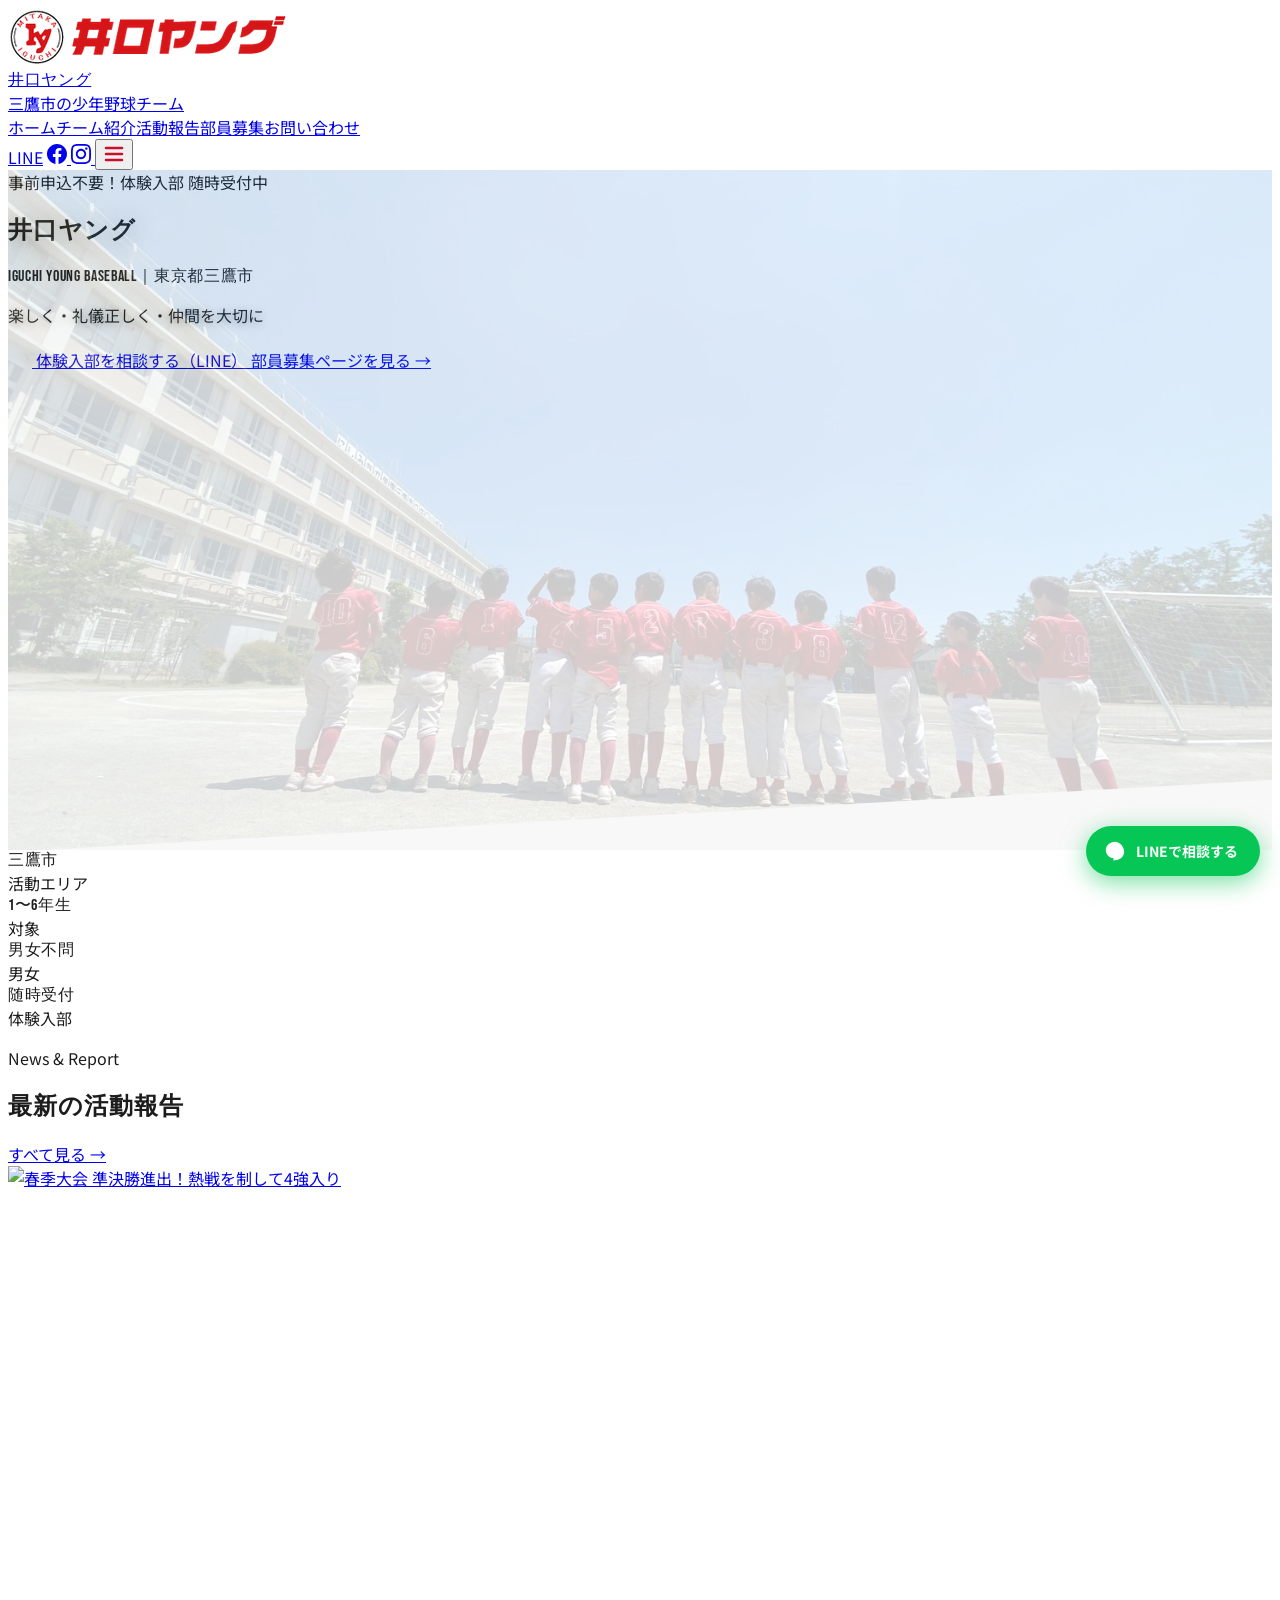
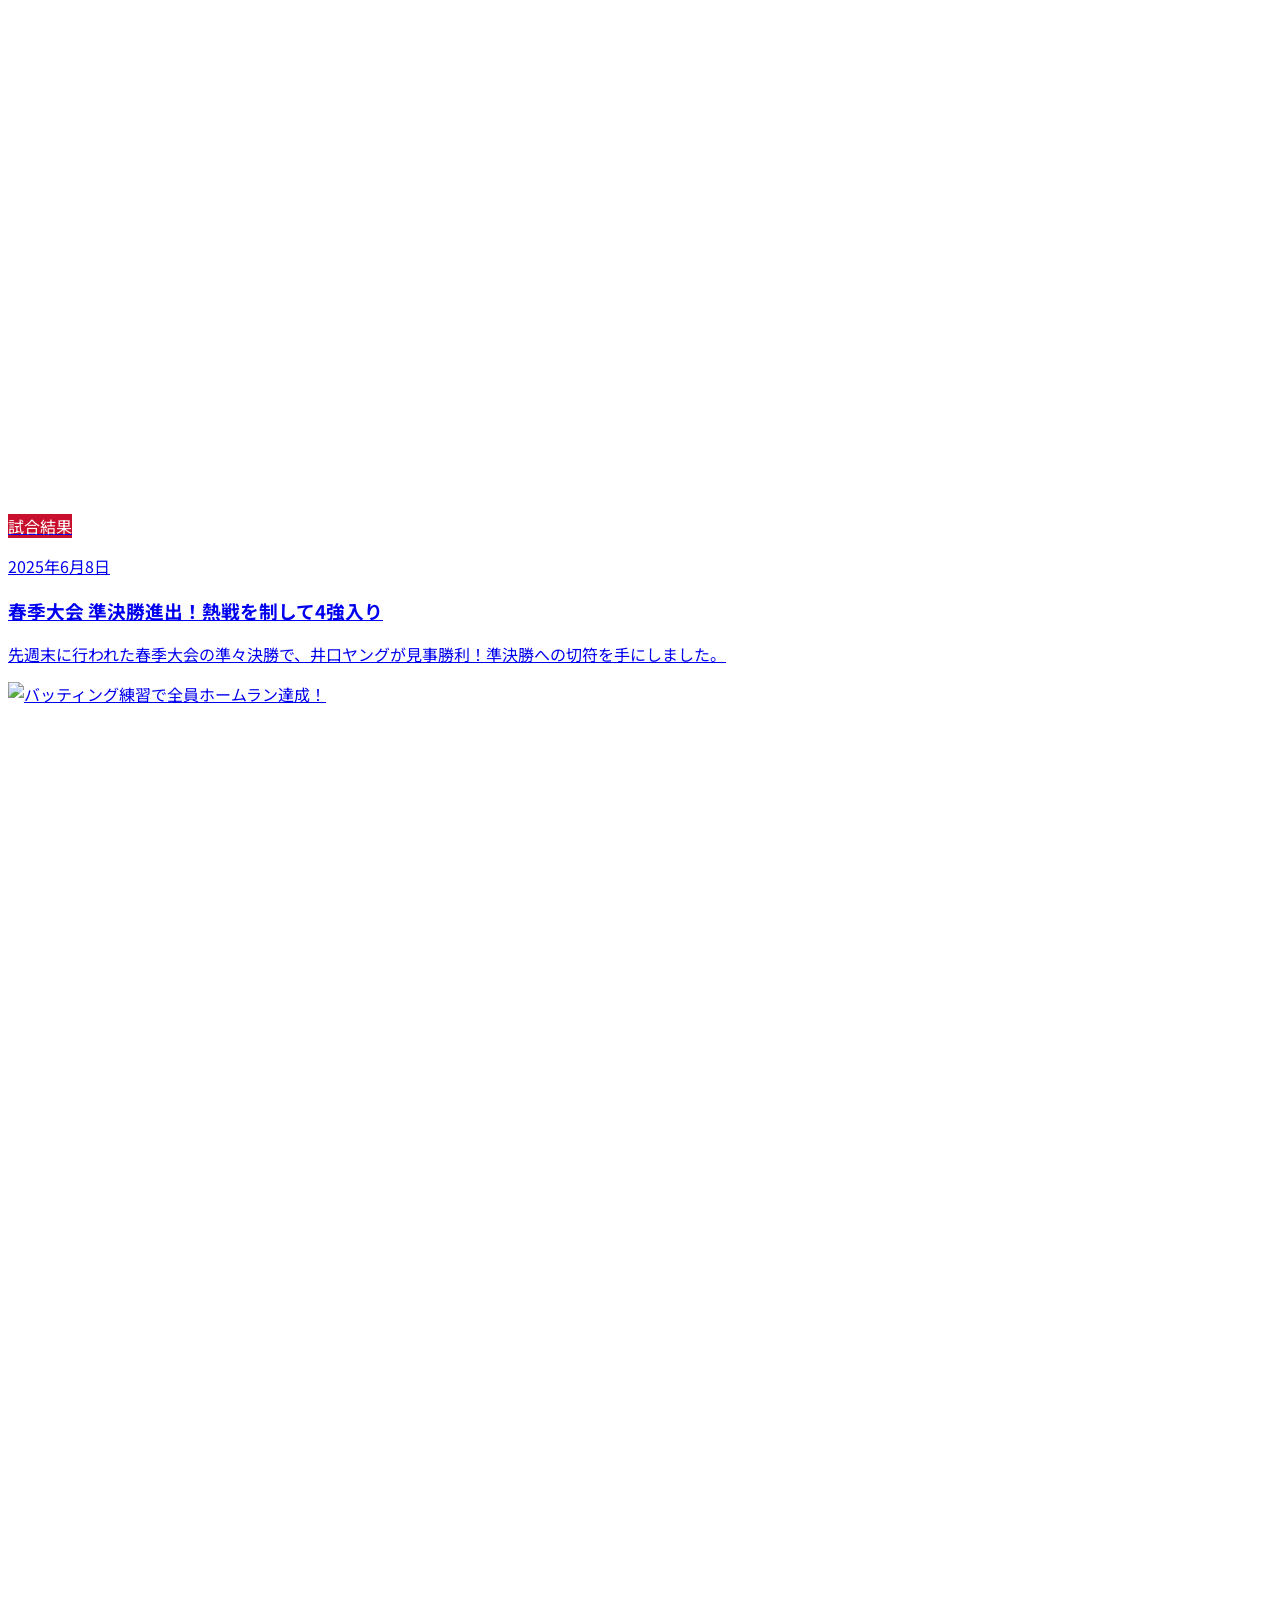
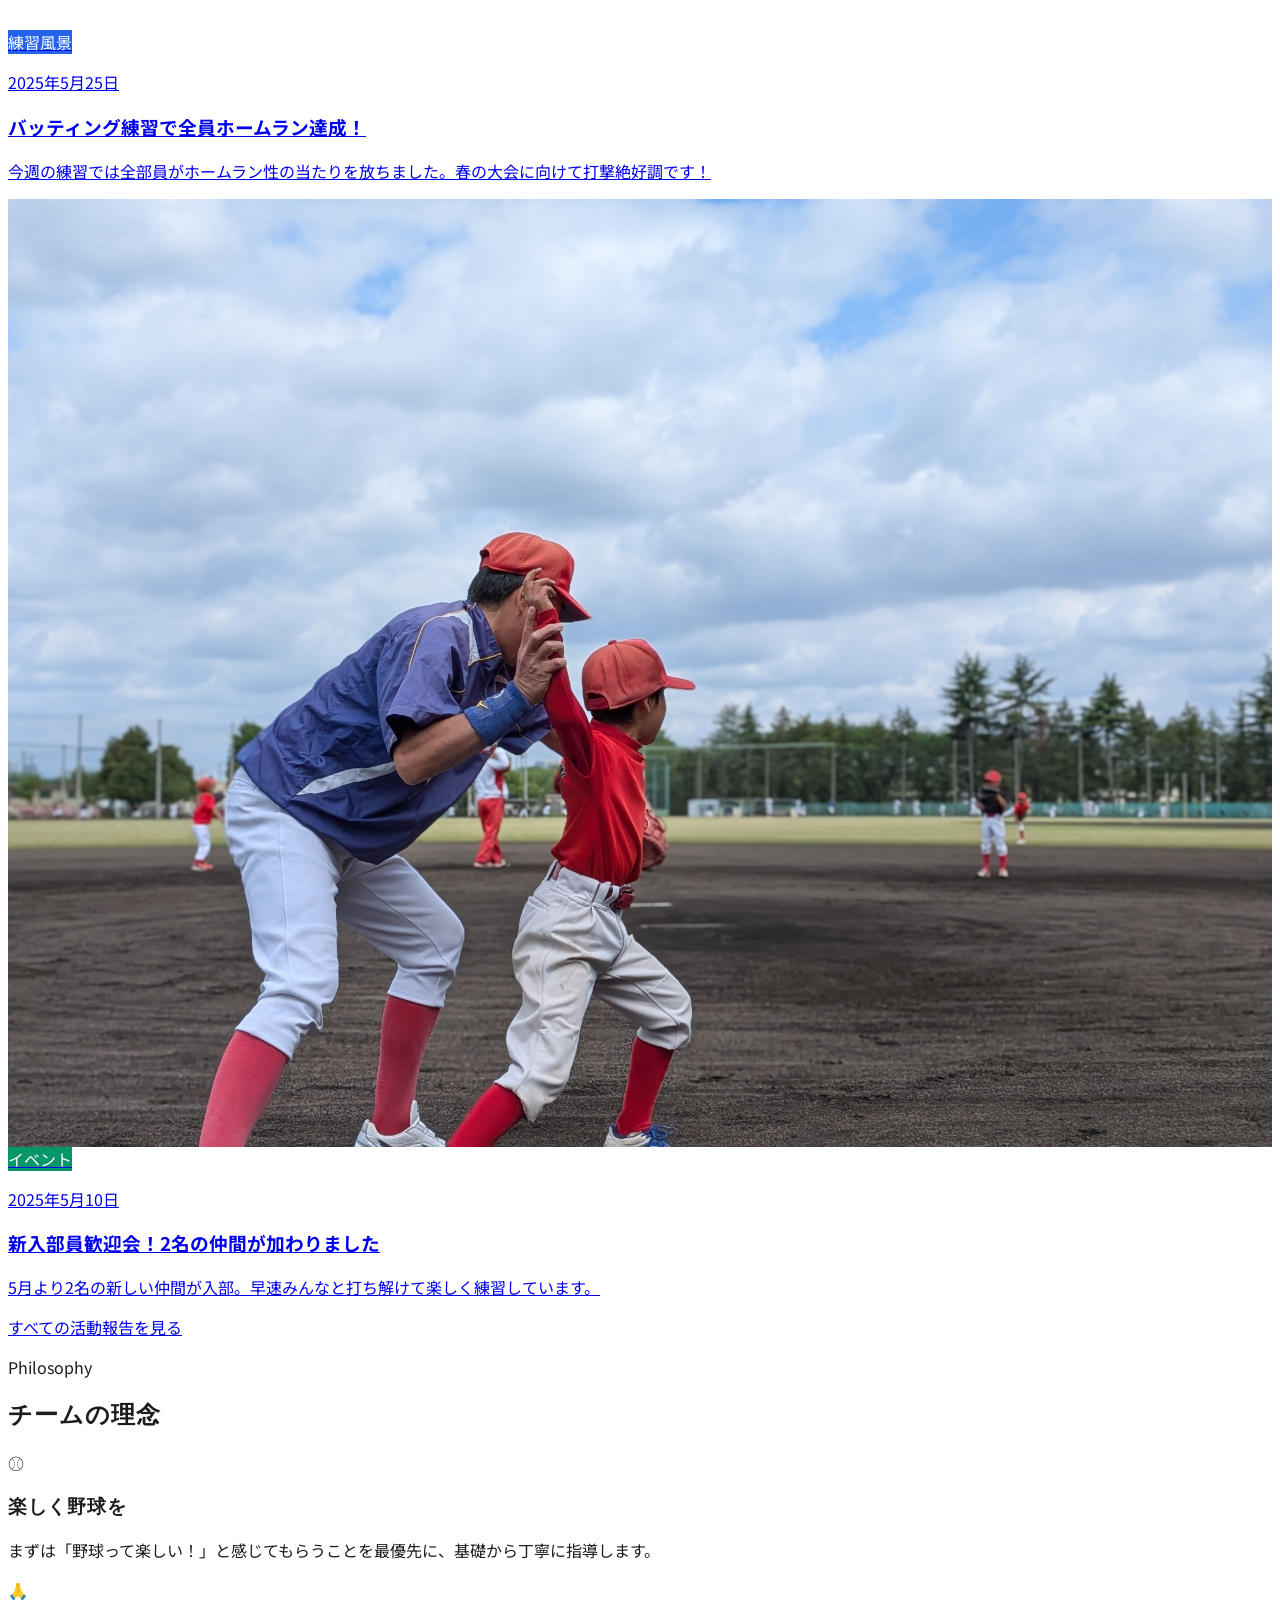
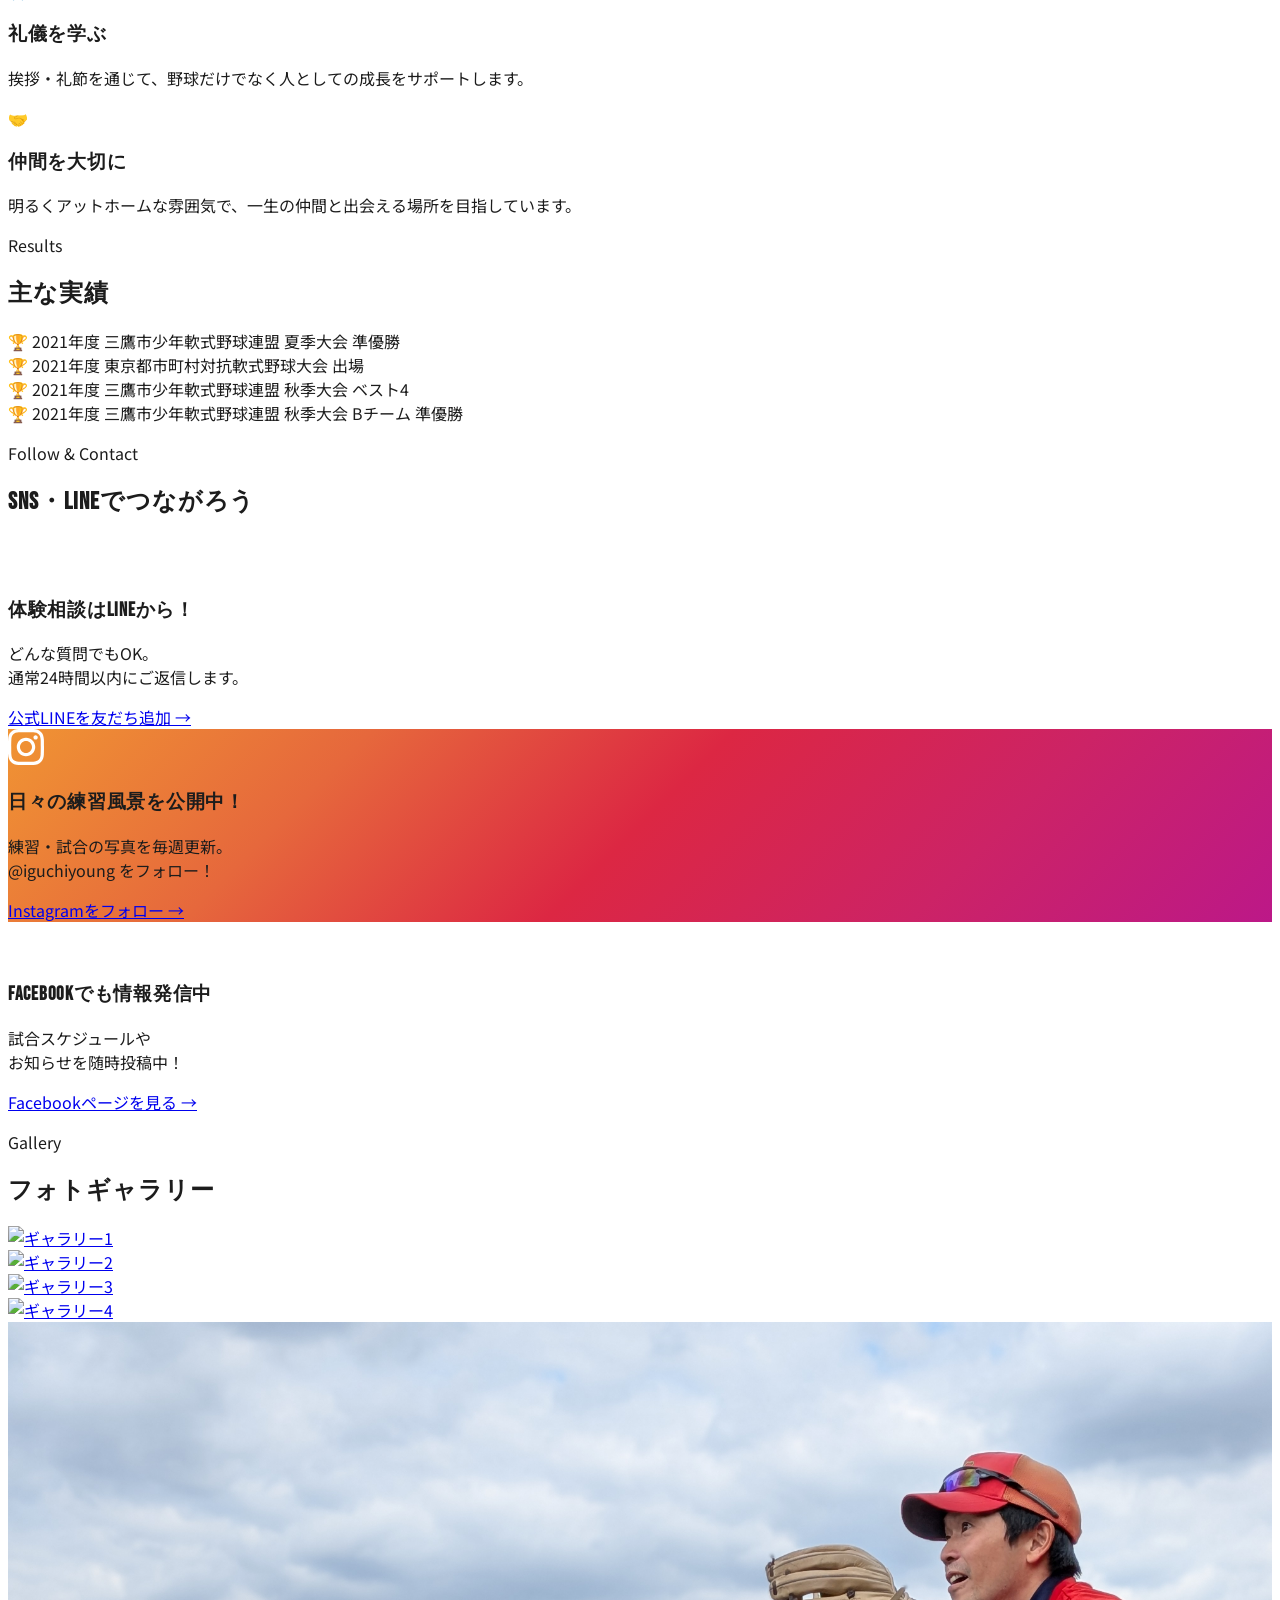
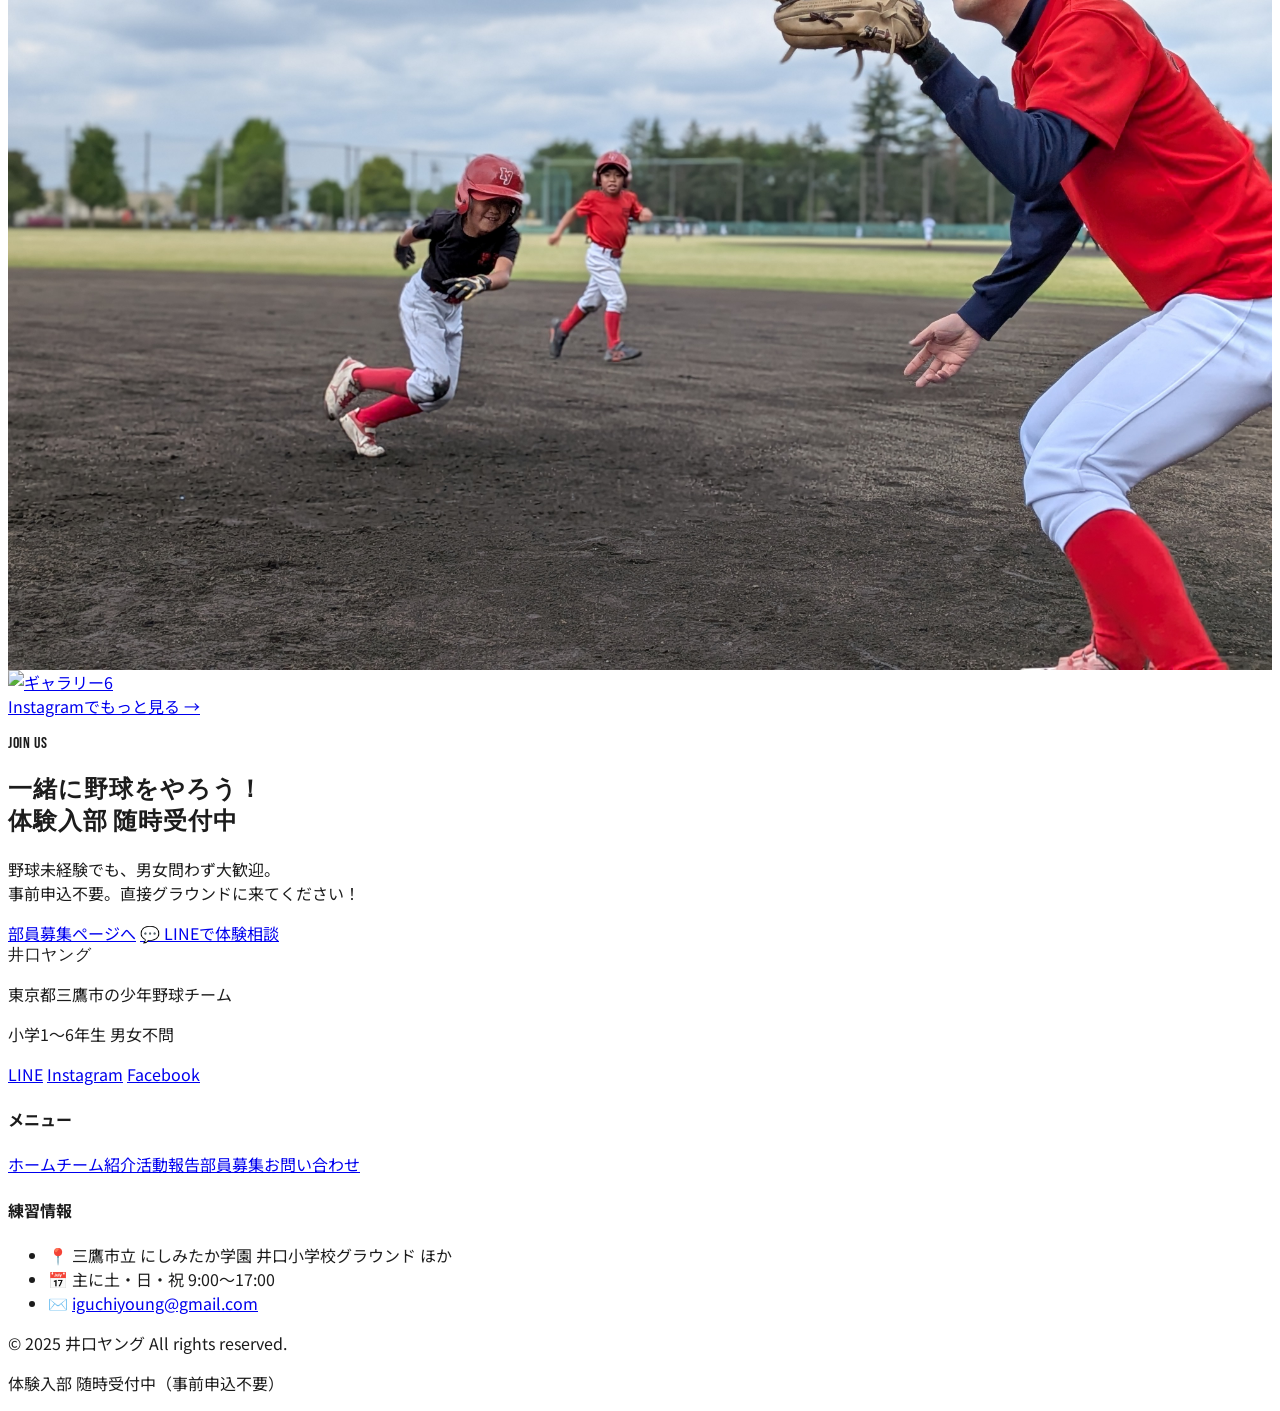
==== commit 8e675f65: "Add files via upload" ====
--- a/index.html
+++ b/index.html
@@ -71,7 +71,8 @@
 </header>
 
 <!-- ═══ HERO ═══ -->
-<section class="hero-bg stripe-deco relative" style="--hero-img:url('images/main-hero.jpg'); min-height:min(100svh,680px)">
+<section class="hero-bg stripe-deco relative" style="min-height:min(100svh,680px)">
+  <img src="images/main-hero.jpg" alt="" class="hero-img" aria-hidden="true">
   <div class="relative z-10 flex flex-col items-center justify-center text-center text-white px-4 py-24 sm:py-32" style="min-height:min(100svh,680px)">
     <div class="inline-flex items-center gap-2 bg-white/15 border border-white/30 rounded-full px-4 py-1.5 text-sm font-medium mb-6 reveal">
       <span class="w-2 h-2 rounded-full bg-gold animate-pulse"></span>
--- a/css/style.css
+++ b/css/style.css
@@ -32,12 +32,29 @@
   background: linear-gradient(135deg, #6b0000 0%, #C8102E 55%, #E84060 100%);
   position: relative; overflow: hidden;
 }
-.hero-bg::before {
-  content: ''; position: absolute; inset: 0;
-  background-image: var(--hero-img, none);
-  background-size: cover; background-position: center;
-  opacity: .2; mix-blend-mode: luminosity;
+
+/*
+ * ヒーロー背景写真の表示方法
+ * ---------------------------------------------------------
+ * hero-bg セクション内の最初の子要素として
+ *   <img src="images/XXX.jpg" alt="" class="hero-img" aria-hidden="true">
+ * を置くだけで背景写真が半透明で表示されます。
+ * CSS変数(var)を使わないので全ブラウザで確実に動作します。
+ */
+.hero-img {
+  position: absolute;
+  inset: 0;                  /* top:0; right:0; bottom:0; left:0 と同じ */
+  width: 100%;
+  height: 100%;
+  object-fit: cover;
+  object-position: center;
+  opacity: 0.2;              /* 薄く重ねる（0=透明, 1=不透明） */
+  pointer-events: none;
+  user-select: none;
+  z-index: 0;
 }
+
+/* ── ヒーロー下部の斜め切り抜き ── */
 .hero-diagonal {
   position: absolute; bottom: -2px; left: 0; right: 0; height: 72px;
   background: #f8f8f8;
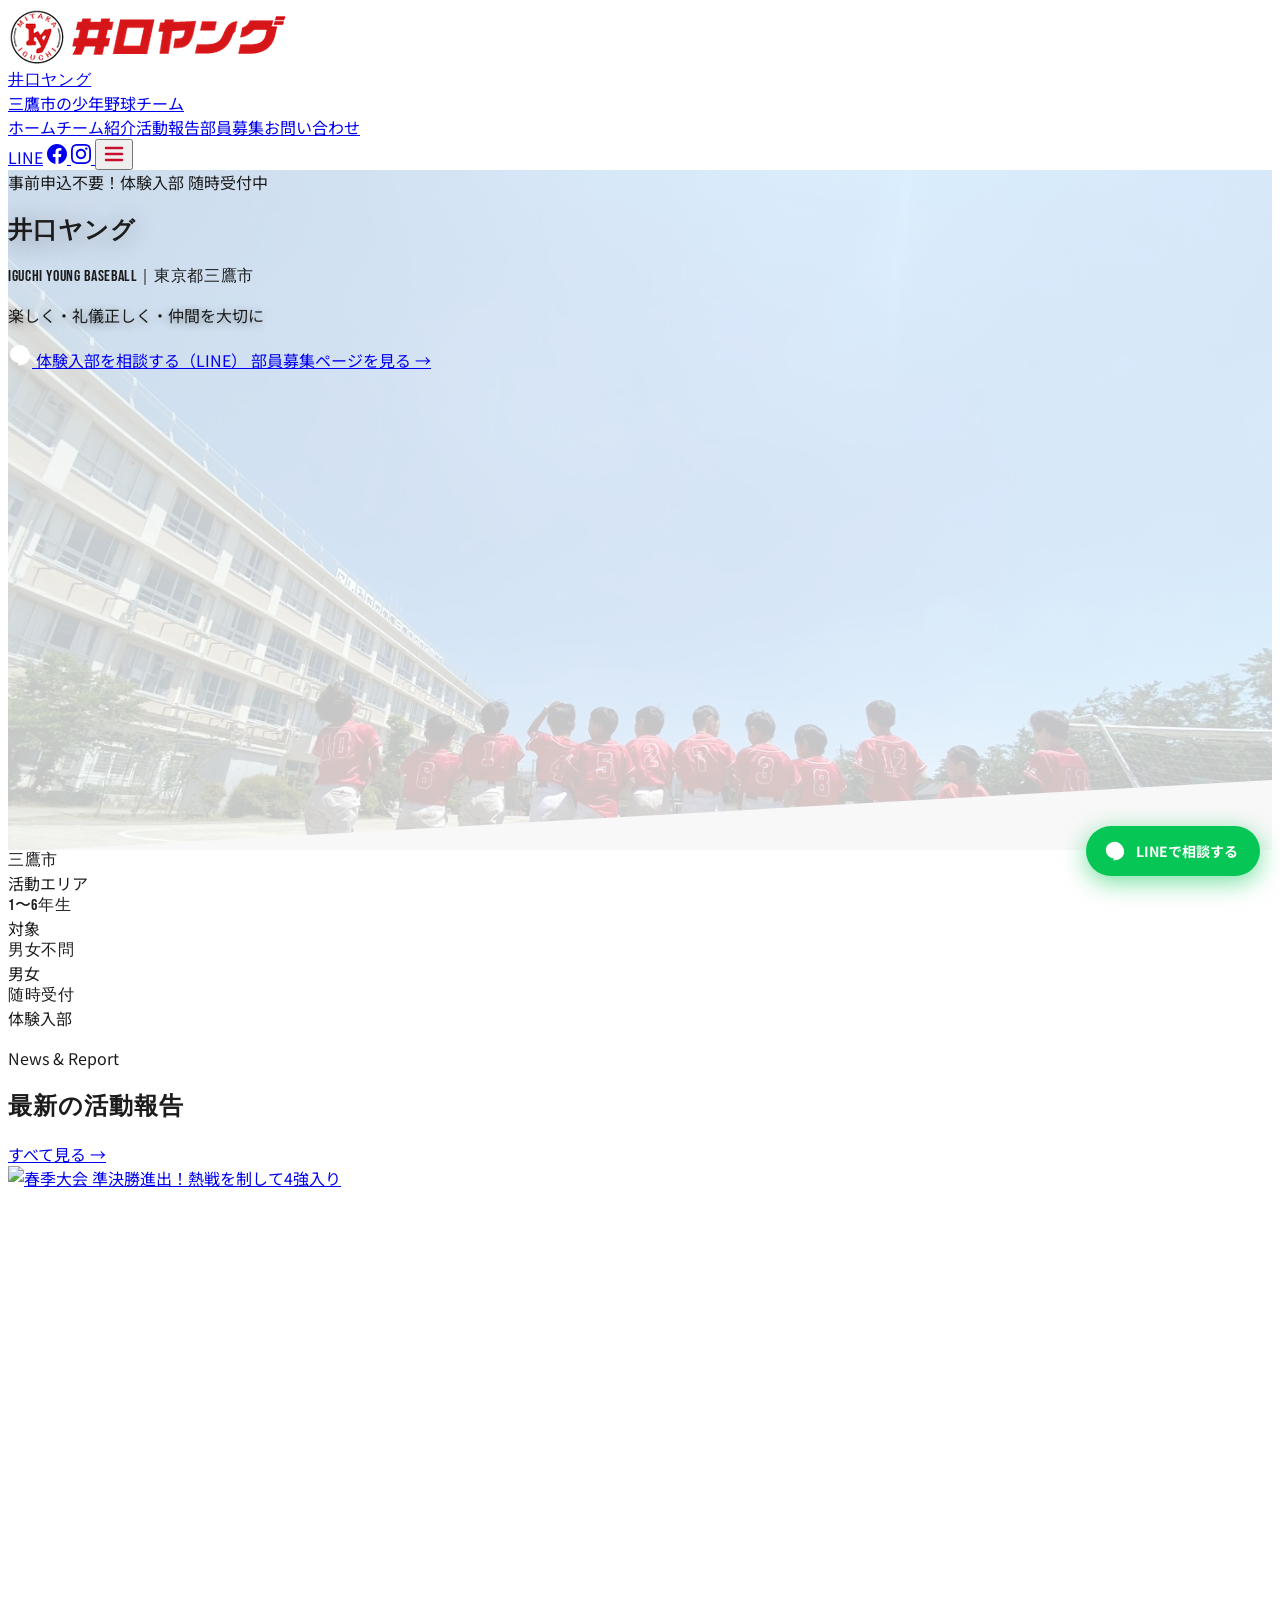
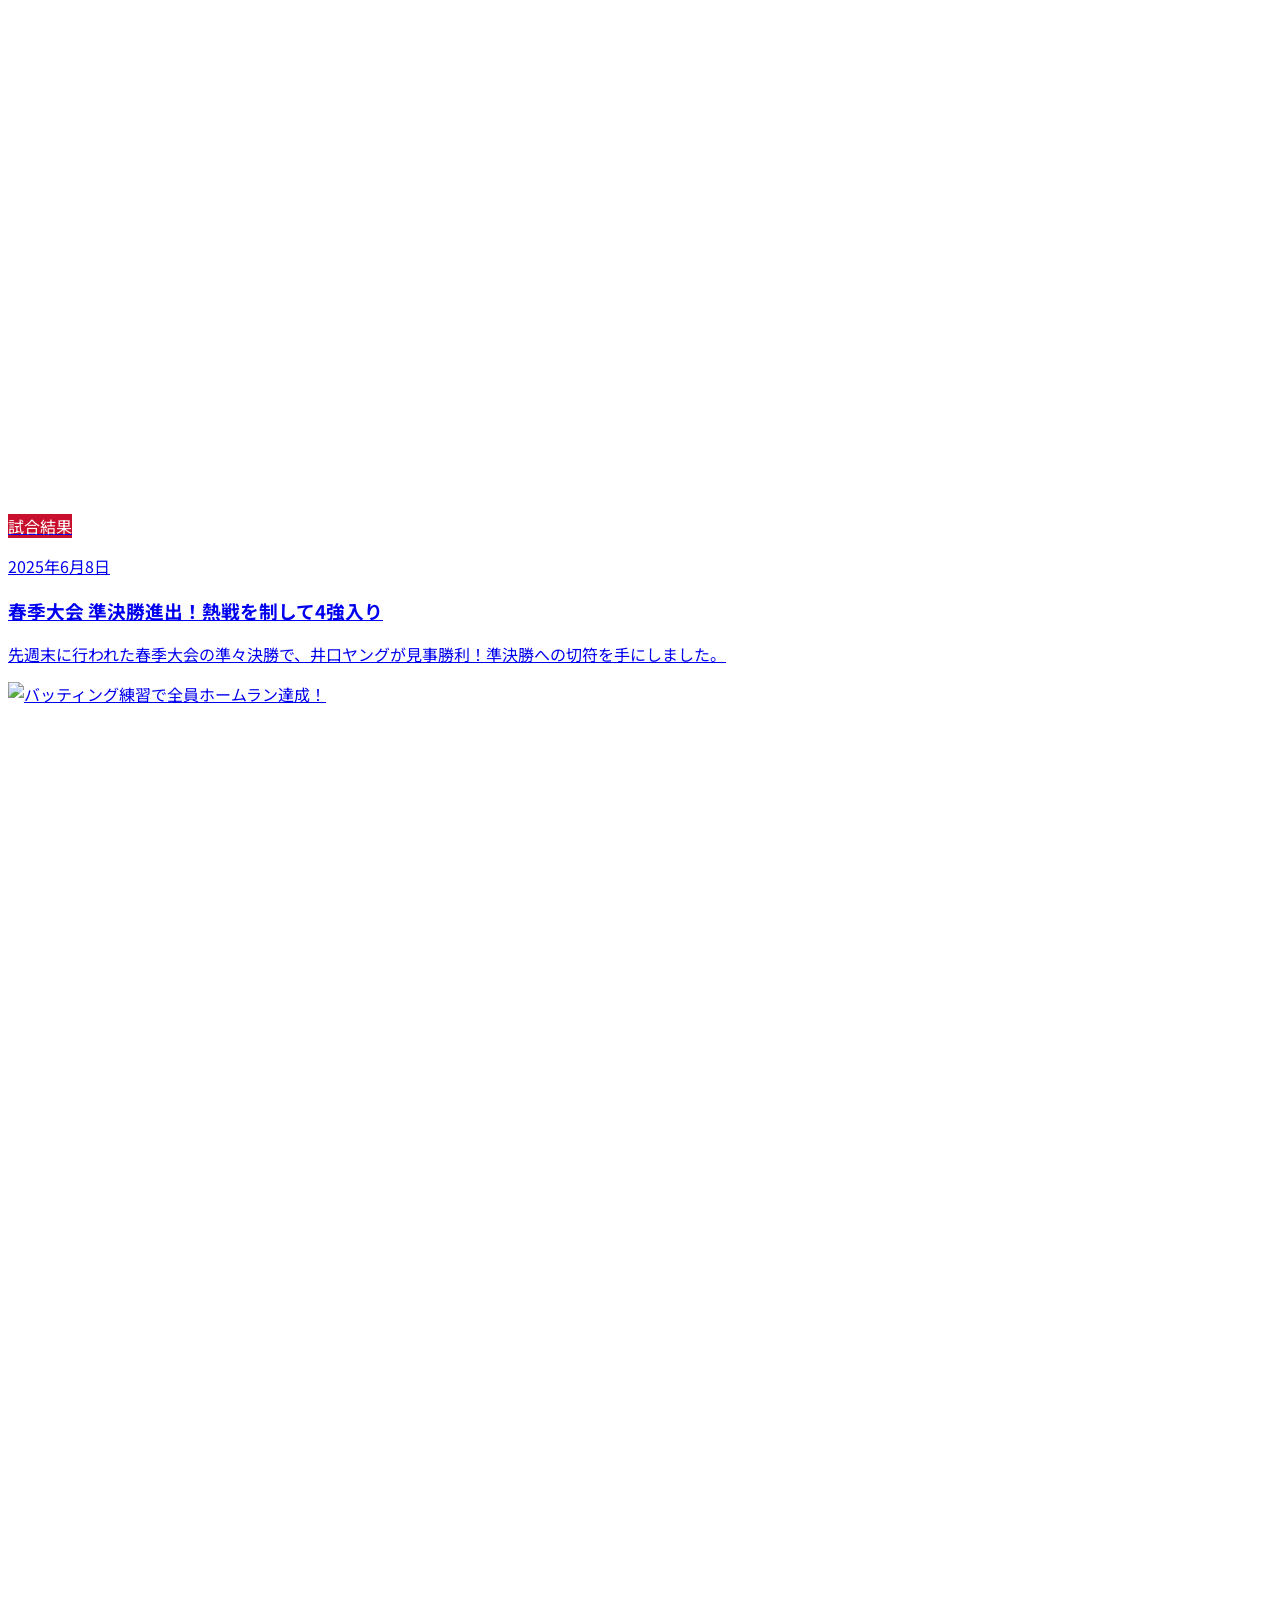
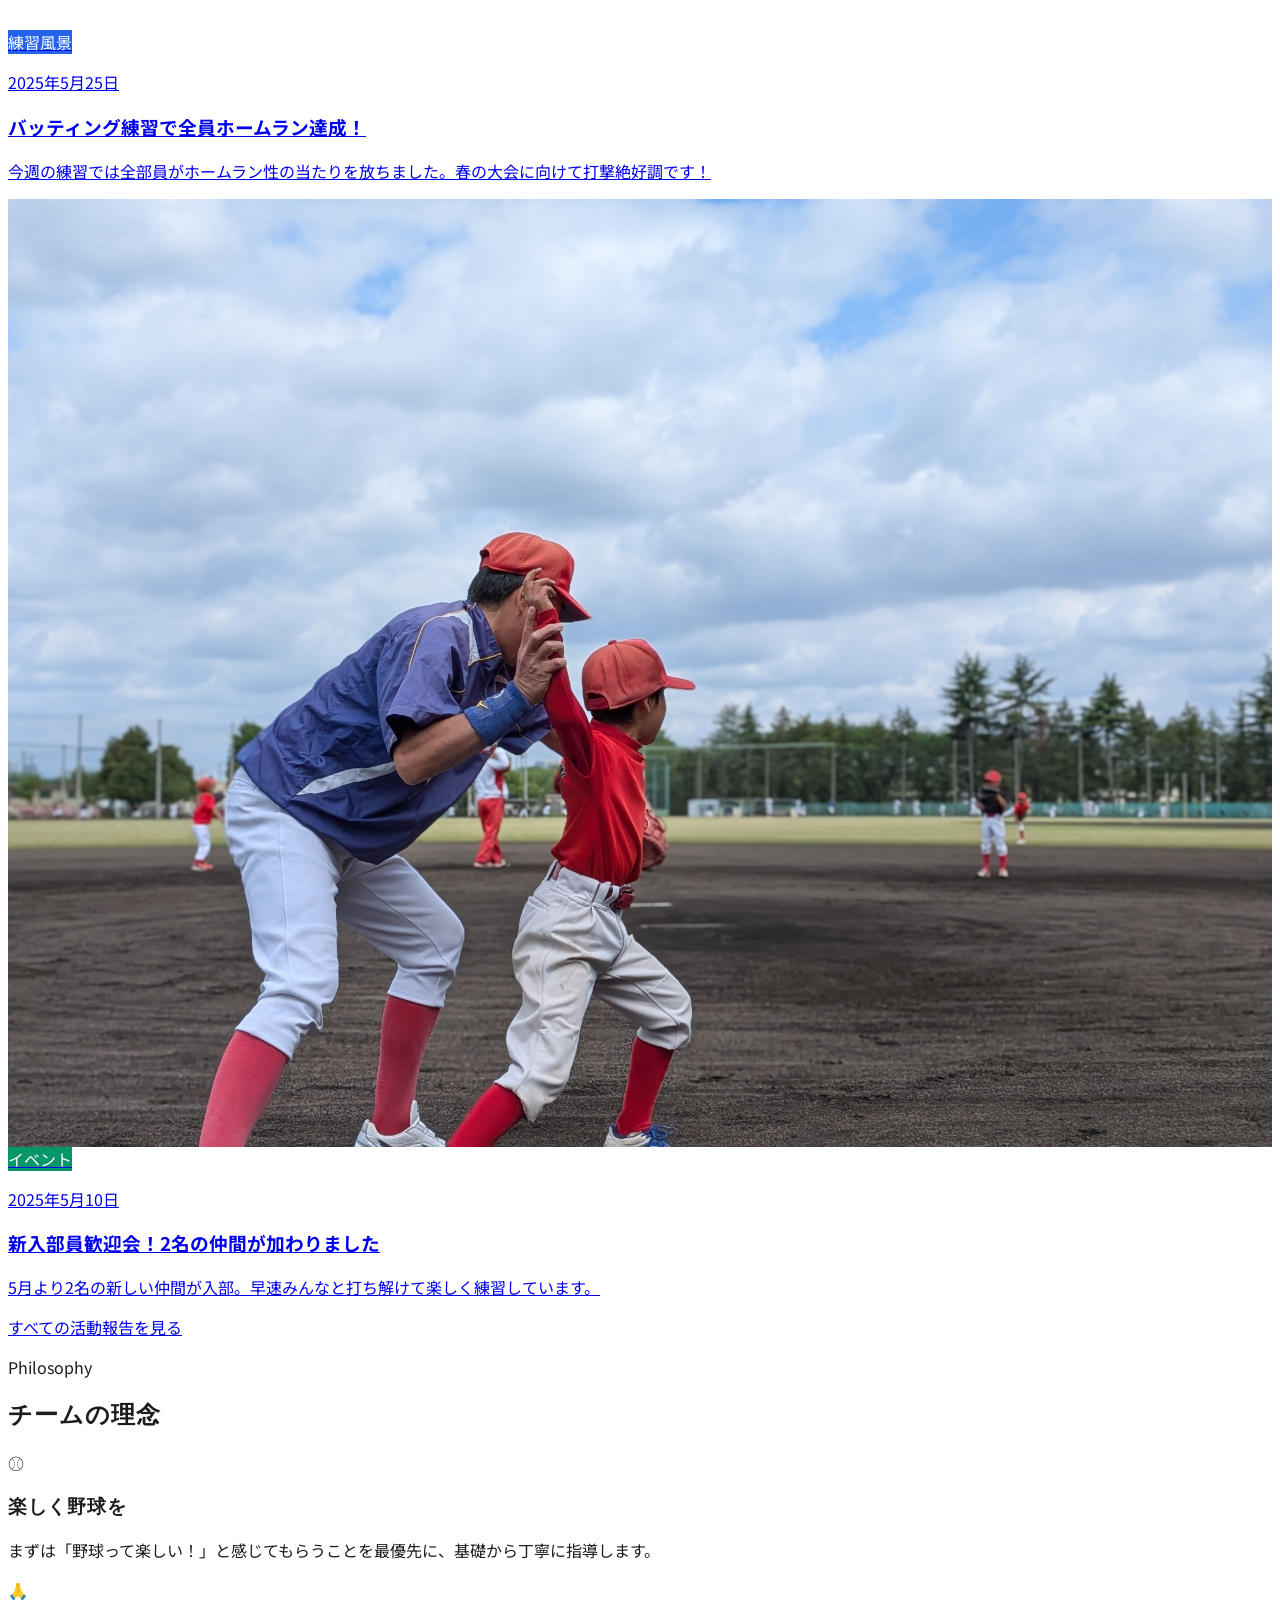
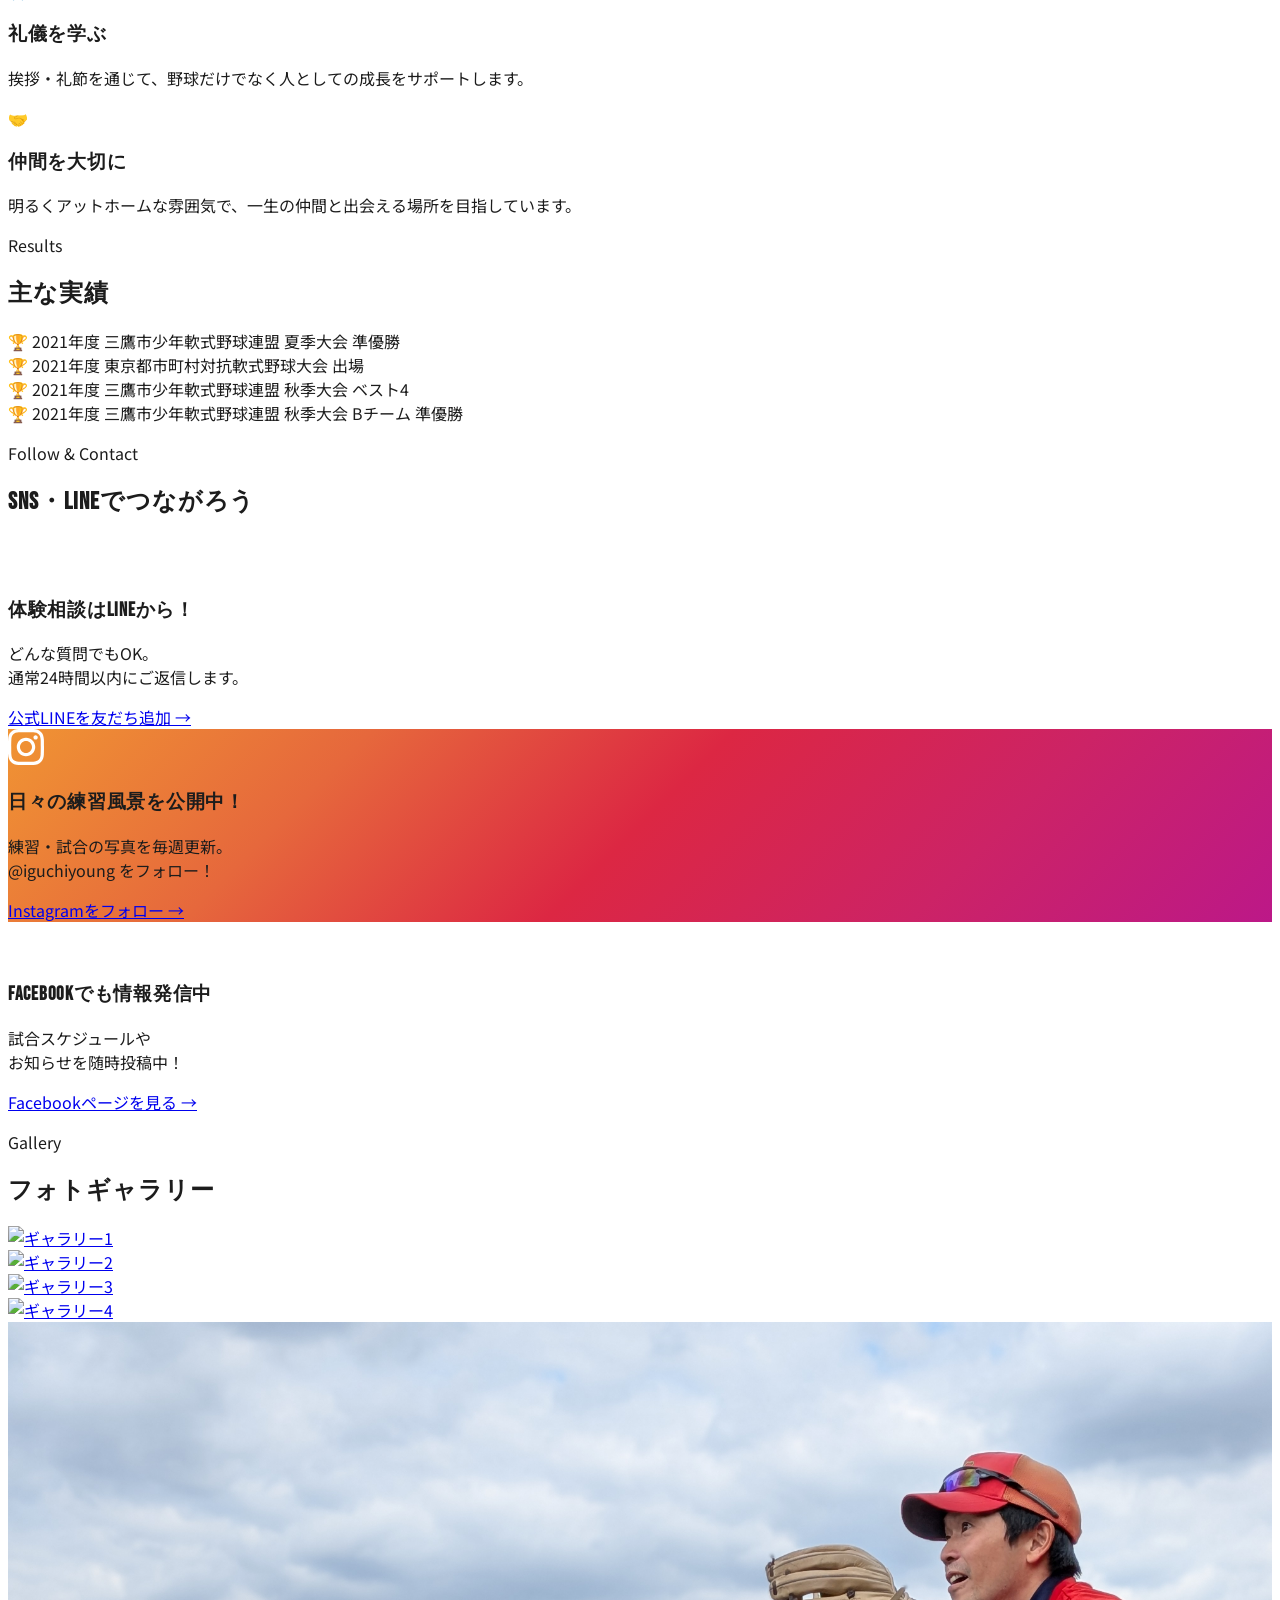
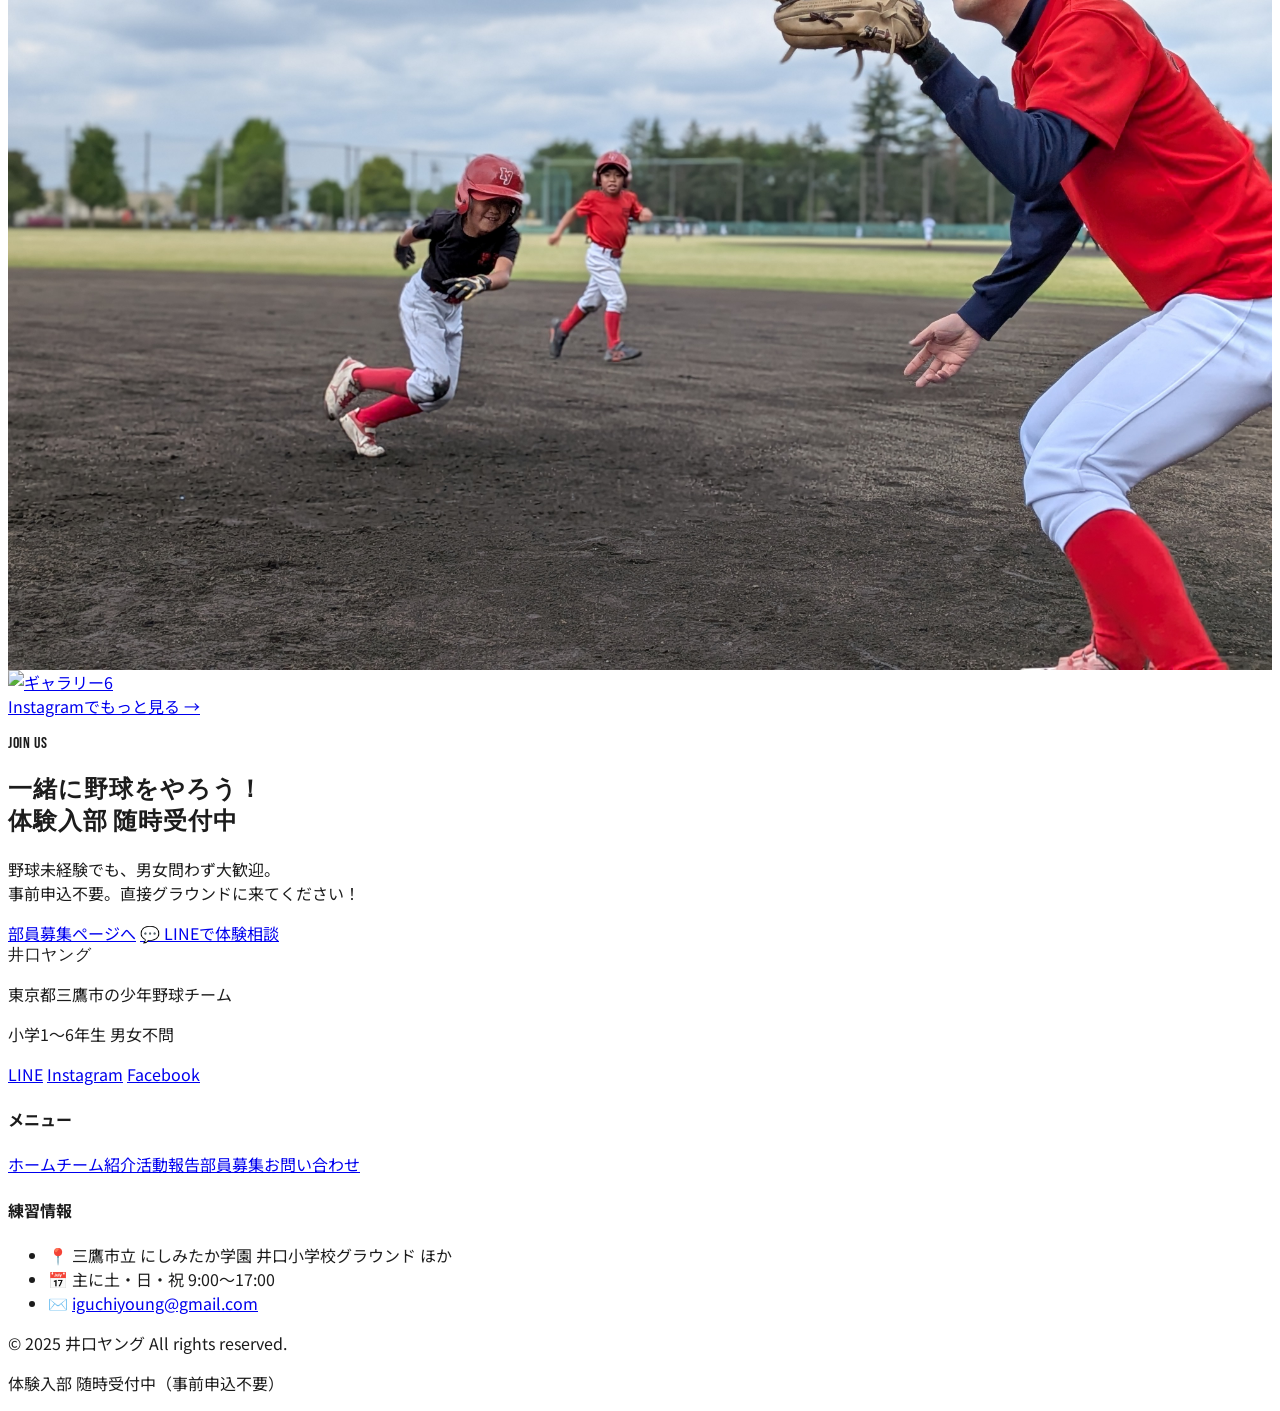
==== commit 3b64a25a: "Add files via upload" ====
--- a/index.html
+++ b/index.html
@@ -71,9 +71,9 @@
 </header>
 
 <!-- ═══ HERO ═══ -->
-<section class="hero-bg stripe-deco relative" style="min-height:min(100svh,680px)">
-  <img src="images/main-hero.jpg" alt="" class="hero-img" aria-hidden="true">
-  <div class="relative z-10 flex flex-col items-center justify-center text-center text-white px-4 py-24 sm:py-32" style="min-height:min(100svh,680px)">
+<section class="hero-bg stripe-deco relative" style="position:relative;overflow:hidden;min-height:min(100svh,680px)">
+  <img src="images/main-hero.jpg" alt="" class="hero-img" style="position:absolute;top:0;left:0;width:100%;height:100%;object-fit:cover;object-position:center top;opacity:.22;pointer-events:none;user-select:none;z-index:0;" aria-hidden="true">
+  <div class="relative z-10 flex flex-col items-center justify-center text-center text-white px-4 py-24 sm:py-32" style="position:relative;z-index:10;min-height:min(100svh,680px)">
     <div class="inline-flex items-center gap-2 bg-white/15 border border-white/30 rounded-full px-4 py-1.5 text-sm font-medium mb-6 reveal">
       <span class="w-2 h-2 rounded-full bg-gold animate-pulse"></span>
       事前申込不要！体験入部 随時受付中
@@ -152,7 +152,7 @@
       <!-- LINE -->
       <div class="sm:col-span-1 bg-line-green rounded-2xl p-7 flex flex-col items-center text-center text-white shadow-xl card-lift overflow-hidden relative">
         <div class="absolute top-0 right-0 w-32 h-32 bg-white/10 rounded-full -translate-y-8 translate-x-8"></div>
-        <div class="relative z-10">
+        <div class="relative z-10" style="position:relative;z-index:10;">
           <div class="w-16 h-16 bg-white/20 rounded-2xl flex items-center justify-center mb-4 mx-auto">
             <svg width="36" height="36" fill="white" viewBox="0 0 24 24"><path d="M12 2C6.477 2 2 6.059 2 11.07c0 4.49 3.65 8.24 8.58 8.962l-.5 1.857c-.08.297.165.573.458.51l2.17-.496A10 10 0 0012 22c5.523 0 10-4.059 10-9.07S17.523 2 12 2z"/></svg>
           </div>
@@ -164,7 +164,7 @@
 
       <!-- Instagram -->
       <div class="insta-grad rounded-2xl p-7 flex flex-col items-center text-center text-white shadow-xl card-lift overflow-hidden relative">
-        <div class="relative z-10">
+        <div class="relative z-10" style="position:relative;z-index:10;">
           <div class="w-16 h-16 bg-white/20 rounded-2xl flex items-center justify-center mb-4 mx-auto">
             <svg width="36" height="36" fill="white" viewBox="0 0 24 24"><path d="M12 2.163c3.204 0 3.584.012 4.85.07 3.252.148 4.771 1.691 4.919 4.919.058 1.265.069 1.645.069 4.849 0 3.205-.012 3.584-.069 4.849-.149 3.225-1.664 4.771-4.919 4.919-1.266.058-1.644.07-4.85.07-3.204 0-3.584-.012-4.849-.07-3.26-.149-4.771-1.699-4.919-4.92-.058-1.265-.07-1.644-.07-4.849 0-3.204.013-3.583.07-4.849.149-3.227 1.664-4.771 4.919-4.919 1.266-.057 1.645-.069 4.849-.069zm0-2.163c-3.259 0-3.667.014-4.947.072-4.358.2-6.78 2.618-6.98 6.98-.059 1.281-.073 1.689-.073 4.948 0 3.259.014 3.668.072 4.948.2 4.358 2.618 6.78 6.98 6.98 1.281.058 1.689.072 4.948.072 3.259 0 3.668-.014 4.948-.072 4.354-.2 6.782-2.618 6.979-6.98.059-1.28.073-1.689.073-4.948 0-3.259-.014-3.667-.072-4.947-.196-4.354-2.617-6.78-6.979-6.98-1.281-.059-1.69-.073-4.949-.073zm0 5.838c-3.403 0-6.162 2.759-6.162 6.162s2.759 6.163 6.162 6.163 6.162-2.759 6.162-6.163c0-3.403-2.759-6.162-6.162-6.162zm0 10.162c-2.209 0-4-1.79-4-4 0-2.209 1.791-4 4-4s4 1.791 4 4c0 2.21-1.791 4-4 4zm6.406-11.845c-.796 0-1.441.645-1.441 1.44s.645 1.44 1.441 1.44c.795 0 1.439-.645 1.439-1.44s-.644-1.44-1.439-1.44z"/></svg>
           </div>
@@ -177,7 +177,7 @@
       <!-- Facebook -->
       <div class="bg-blue-600 rounded-2xl p-7 flex flex-col items-center text-center text-white shadow-xl card-lift overflow-hidden relative">
         <div class="absolute bottom-0 left-0 w-32 h-32 bg-white/10 rounded-full translate-y-8 -translate-x-8"></div>
-        <div class="relative z-10">
+        <div class="relative z-10" style="position:relative;z-index:10;">
           <div class="w-16 h-16 bg-white/20 rounded-2xl flex items-center justify-center mb-4 mx-auto">
             <svg width="36" height="36" fill="white" viewBox="0 0 24 24"><path d="M24 12.073c0-6.627-5.373-12-12-12s-12 5.373-12 12c0 5.99 4.388 10.954 10.125 11.854v-8.385H7.078v-3.47h3.047V9.43c0-3.007 1.792-4.669 4.533-4.669 1.312 0 2.686.235 2.686.235v2.953H15.83c-1.491 0-1.956.925-1.956 1.874v2.25h3.328l-.532 3.47h-2.796v8.385C19.612 23.027 24 18.062 24 12.073z"/></svg>
           </div>
